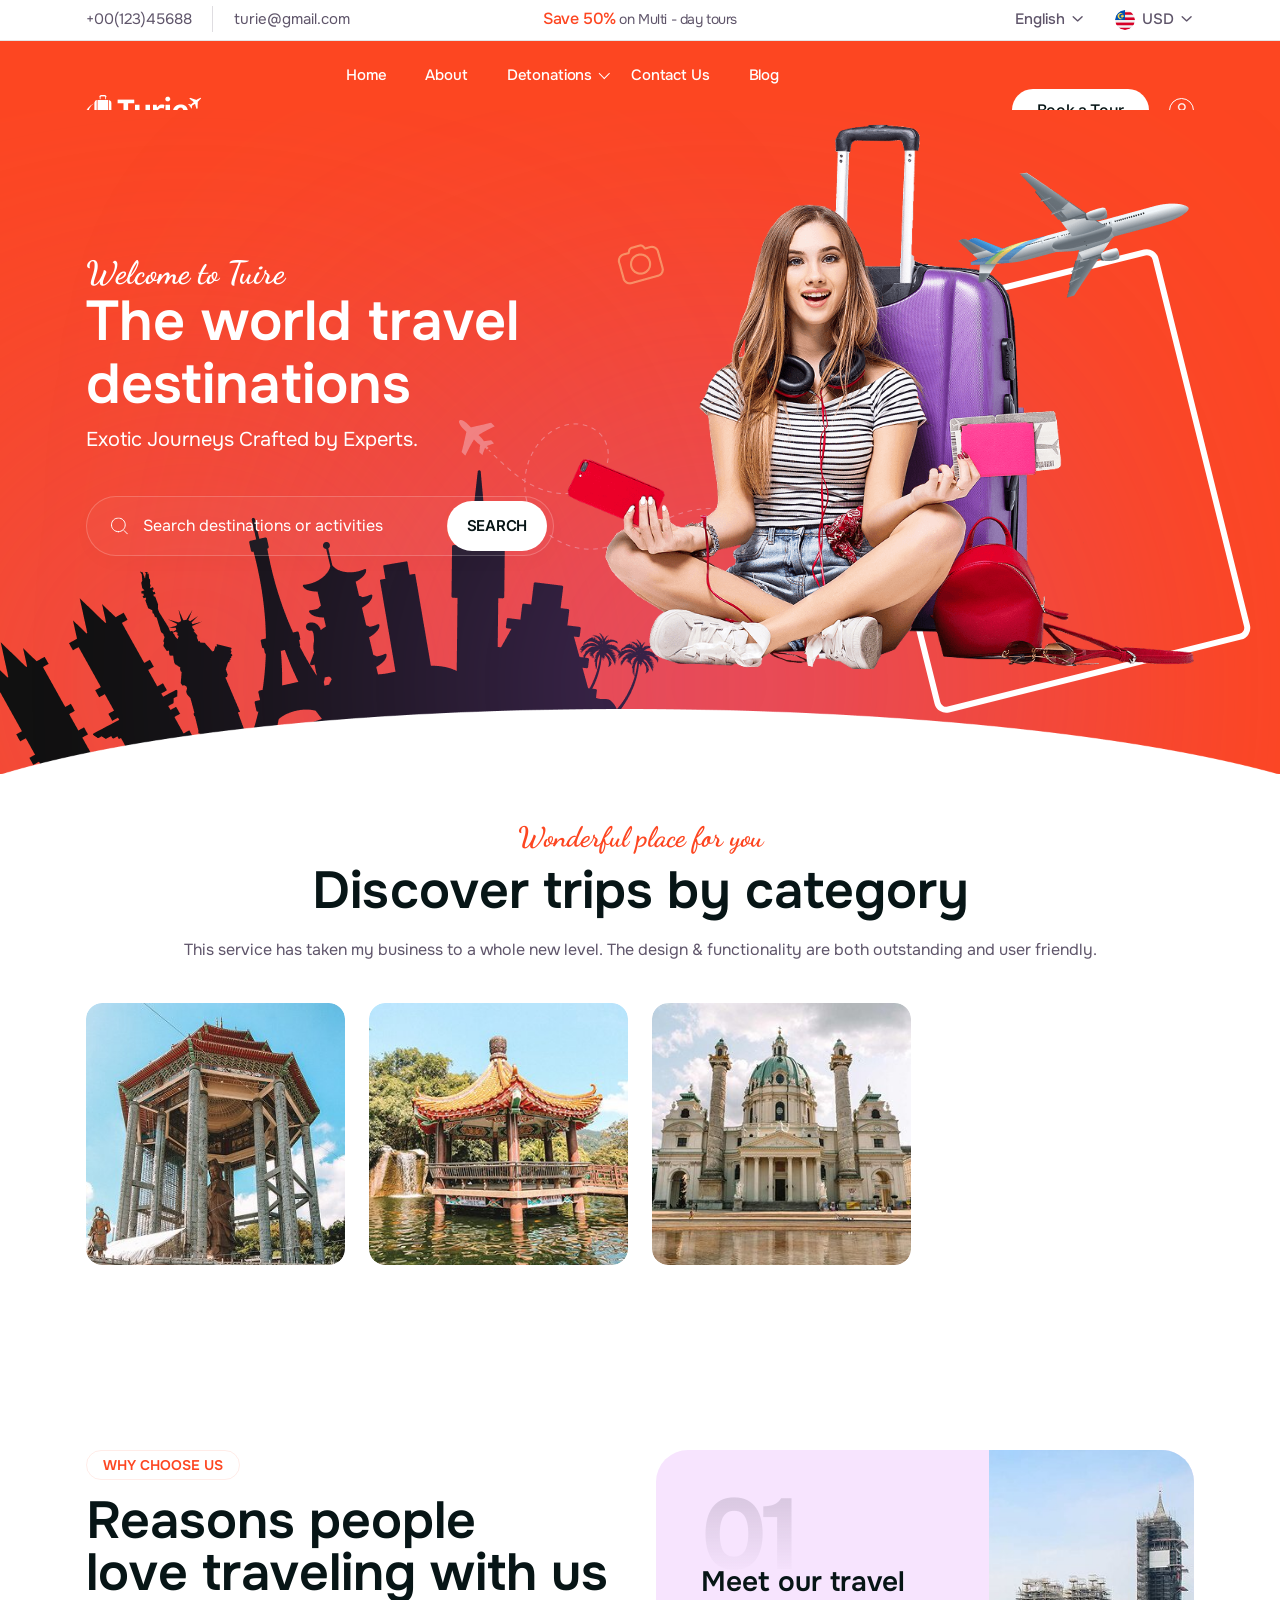
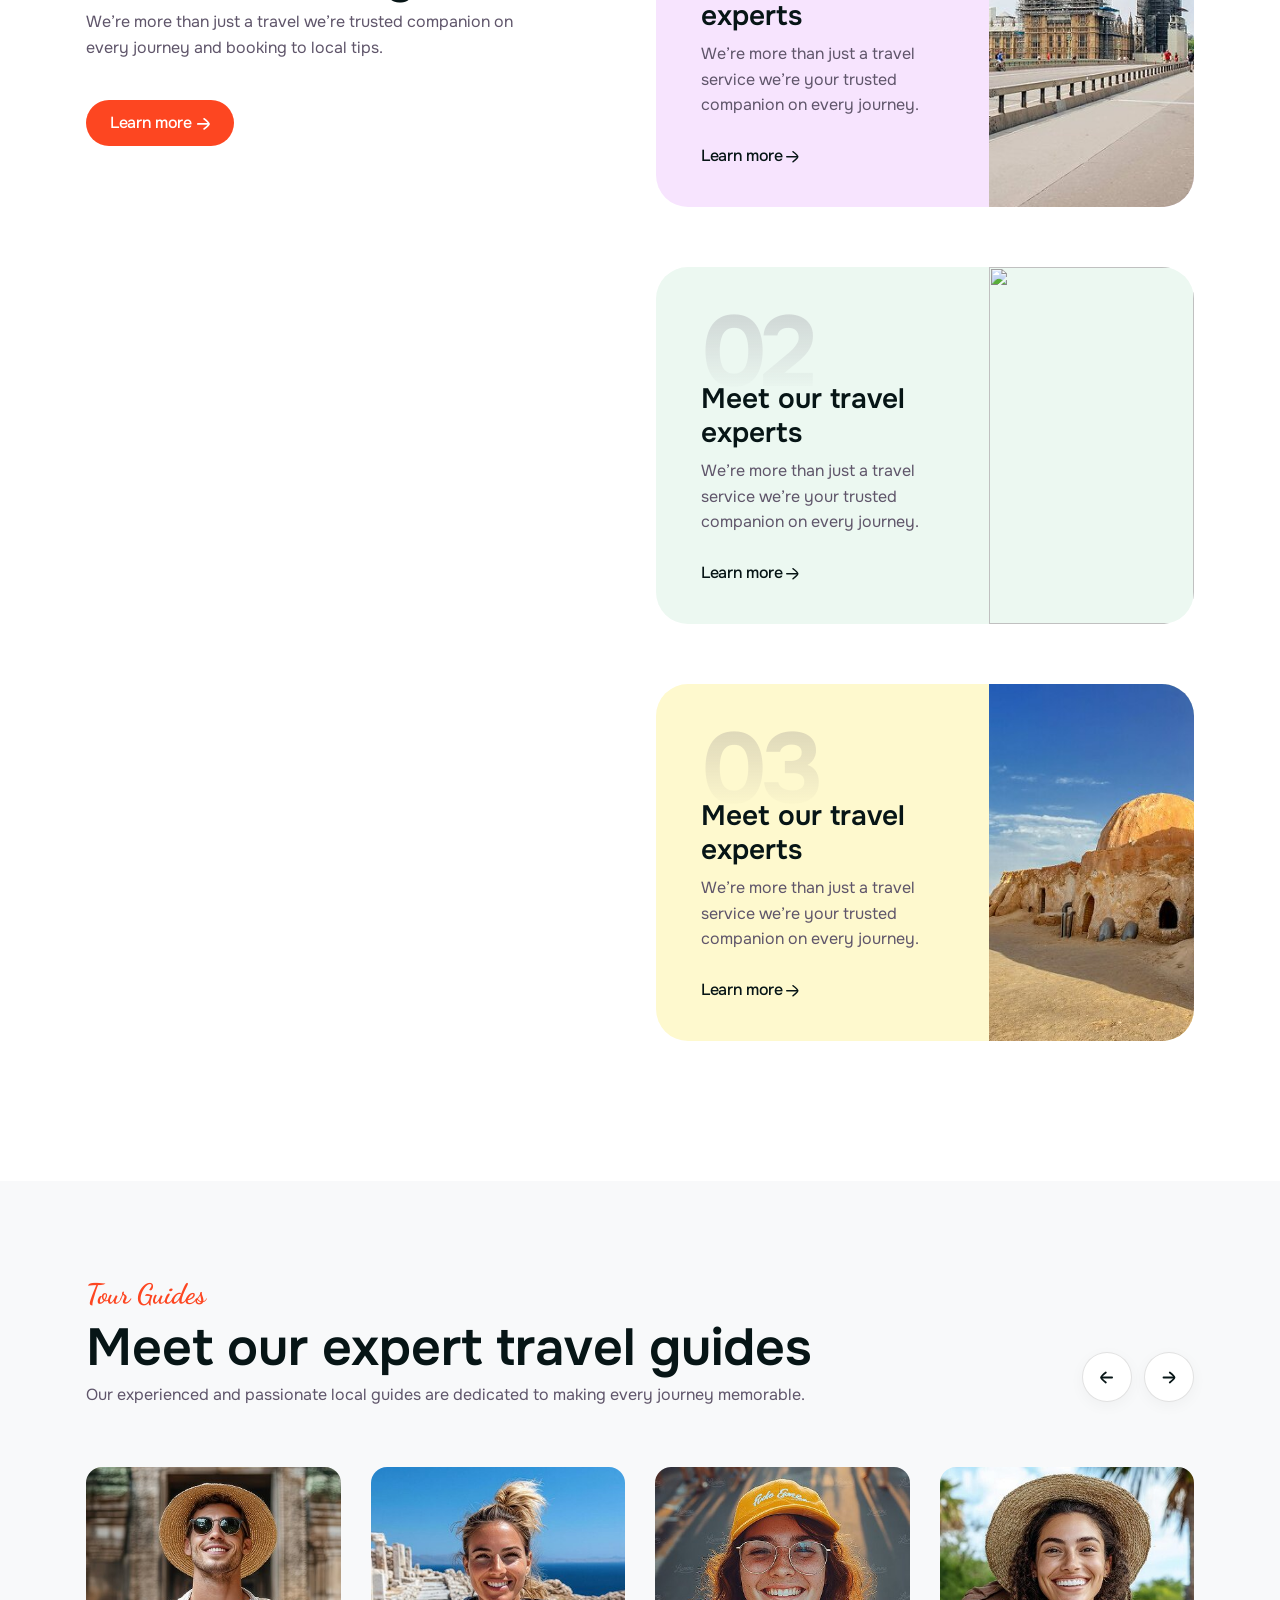
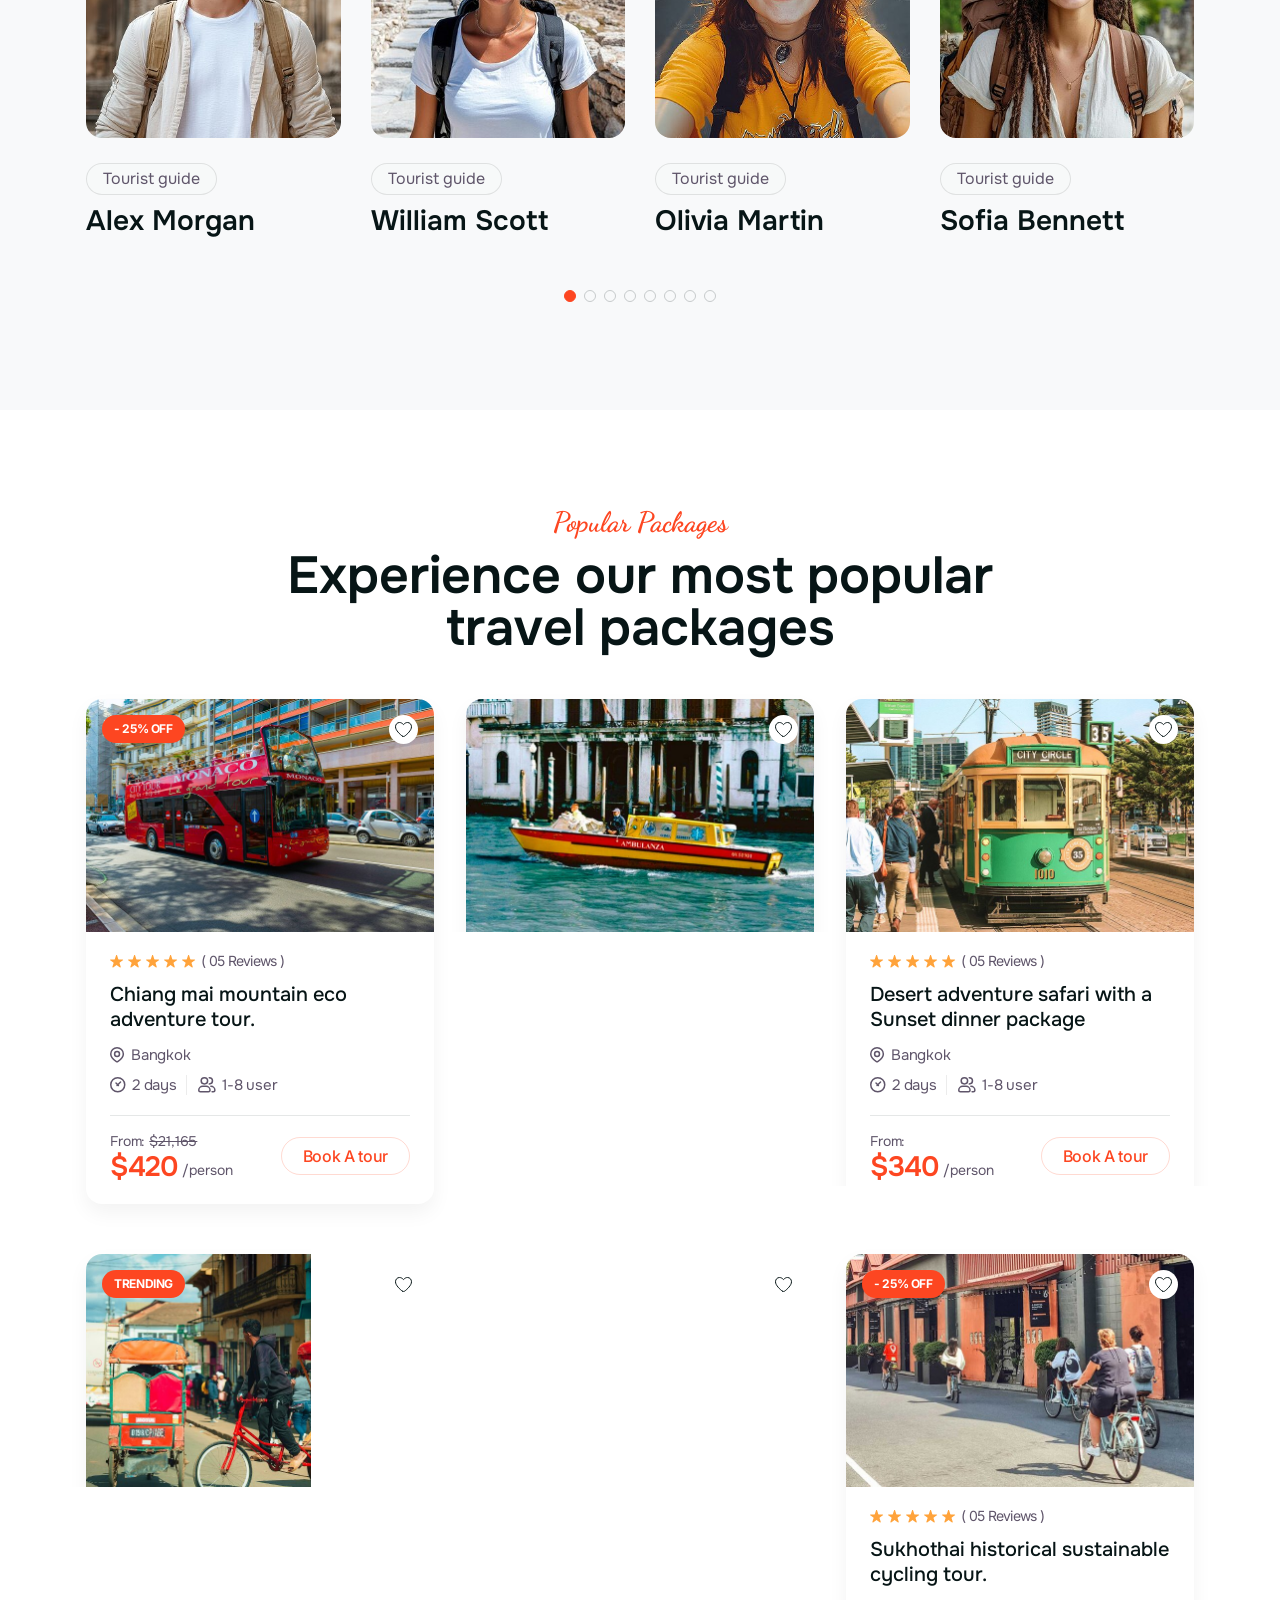
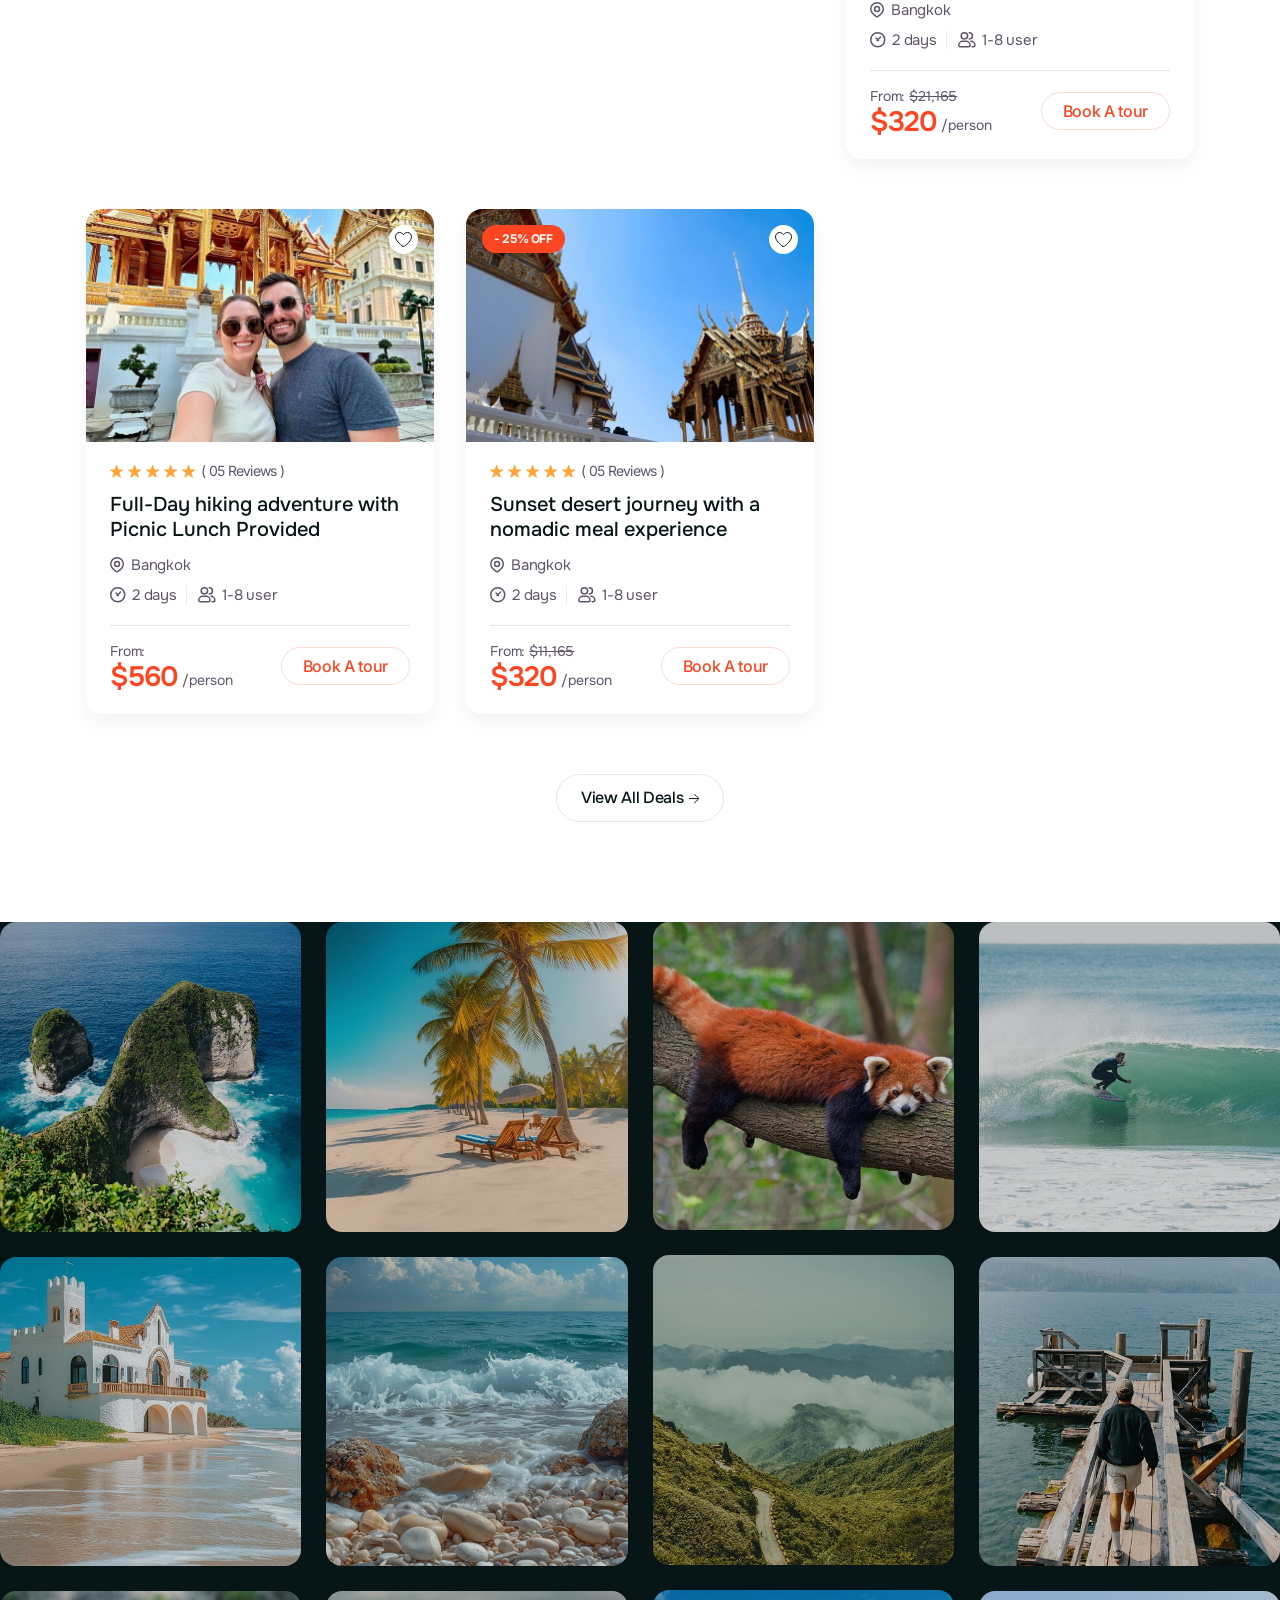
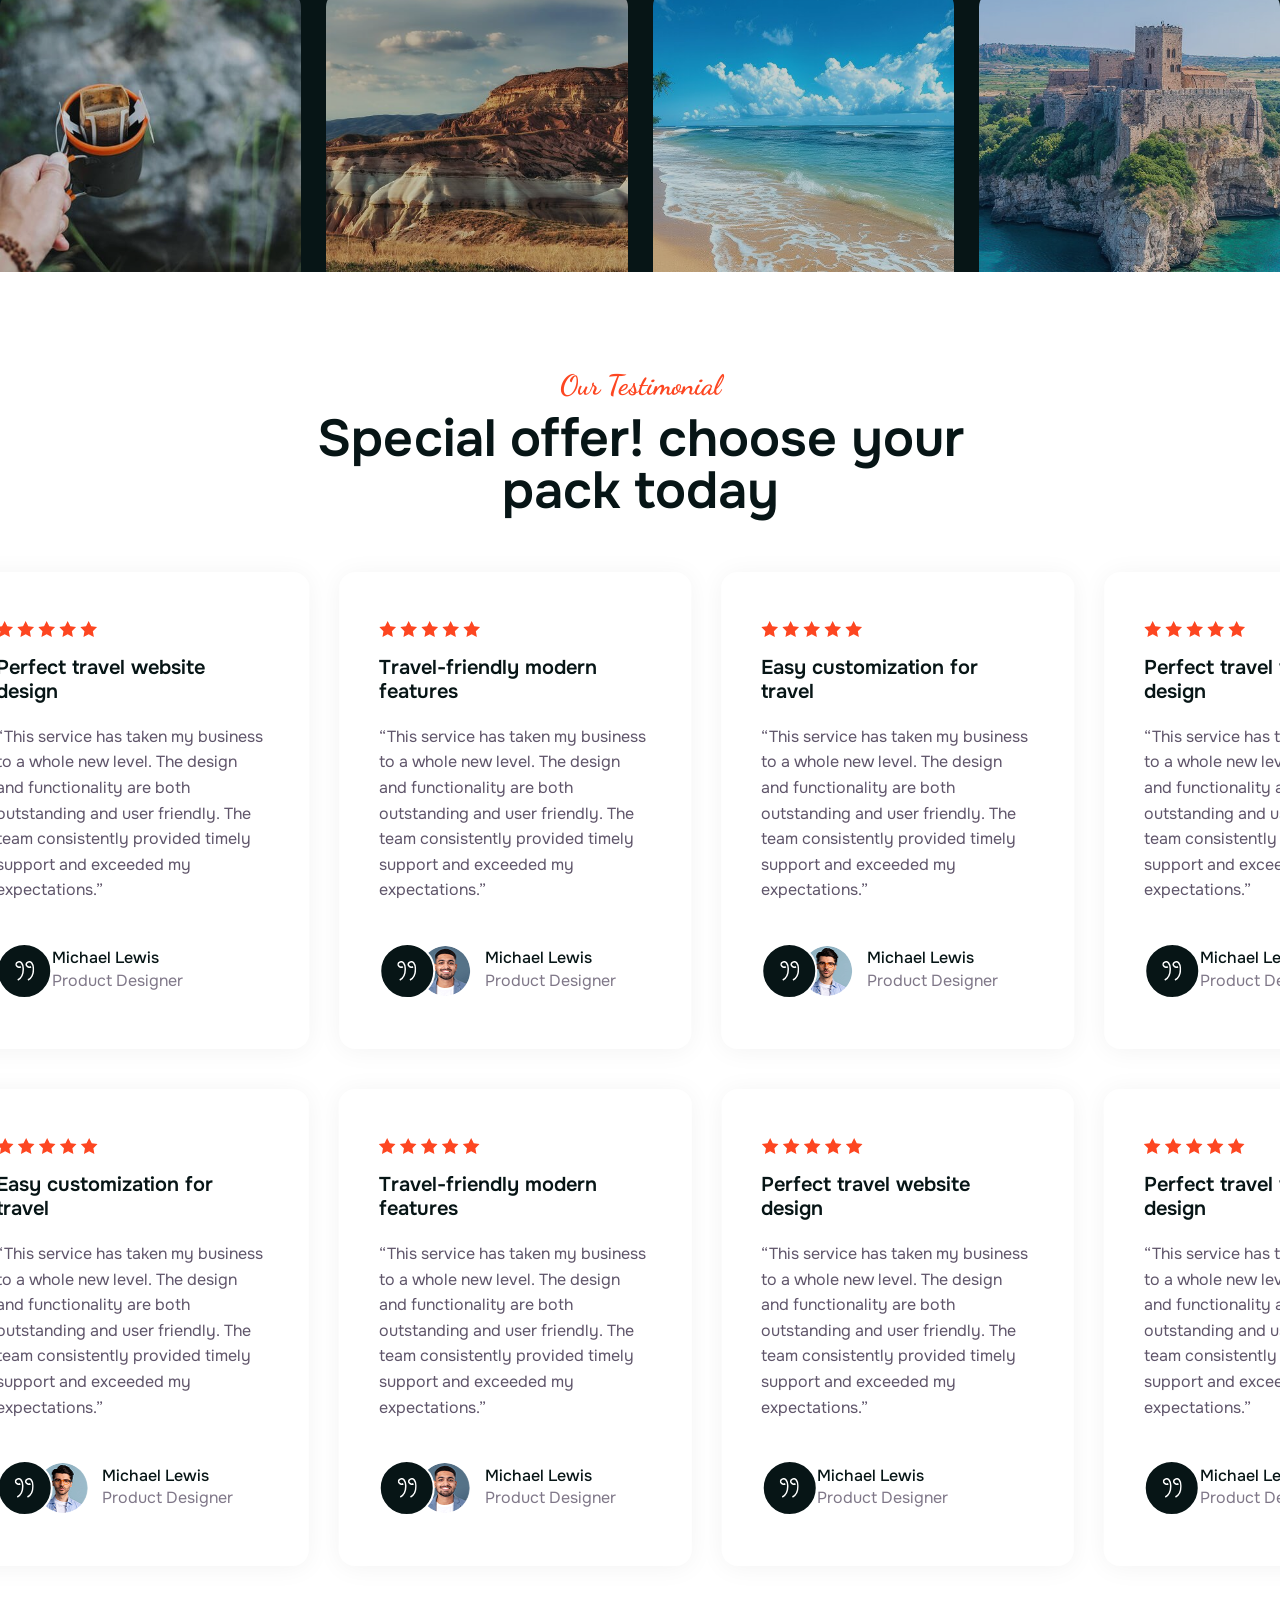
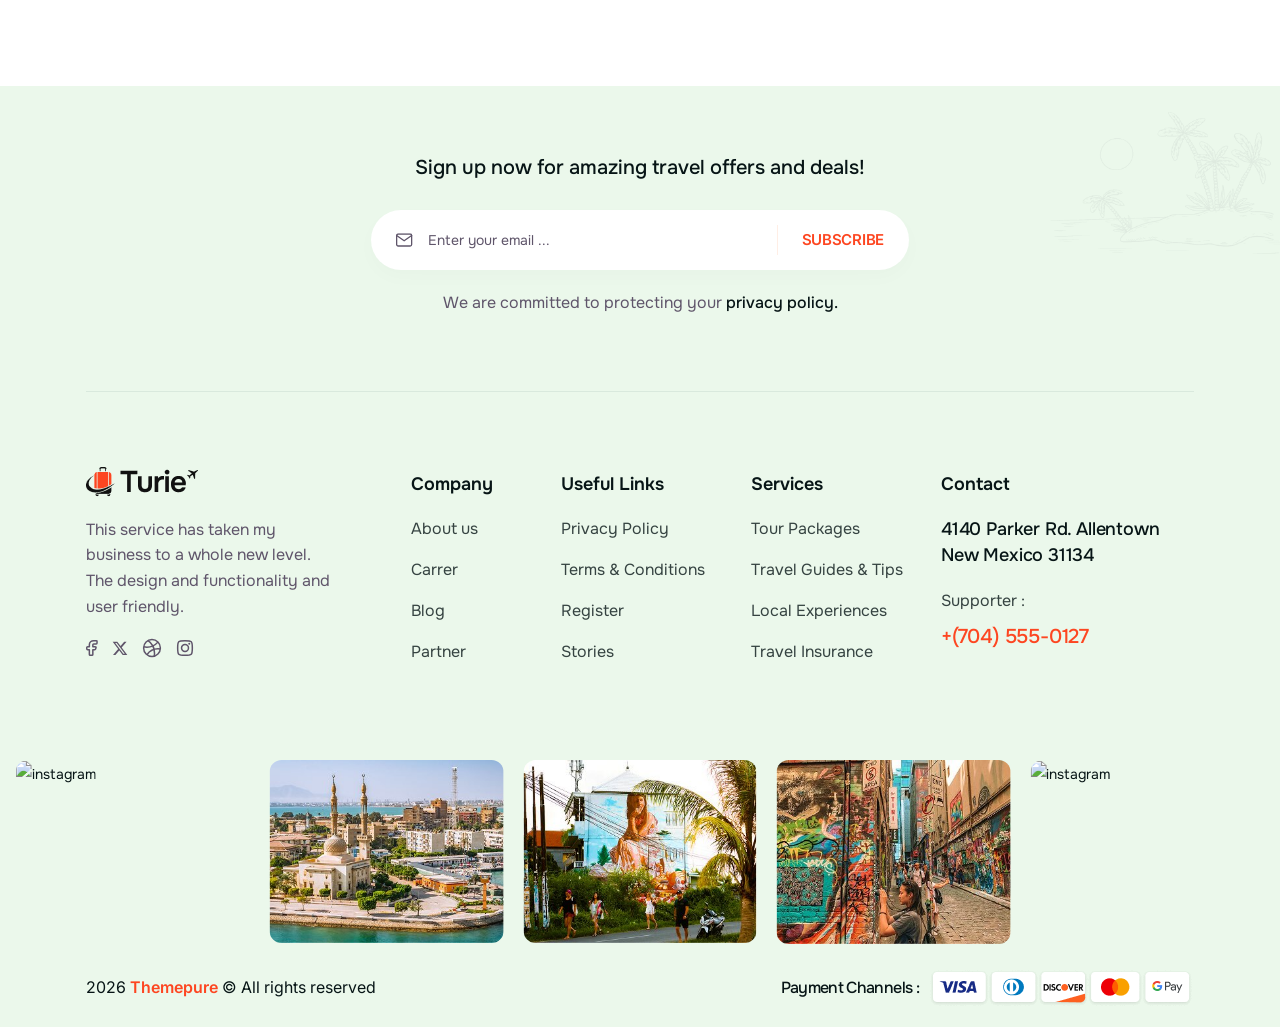
==== index.html @ fdbc4424 "first commit" ====
<!doctype html>
<html class="no-js" lang="zxx">

<head>
   <meta charset="utf-8">
   <meta http-equiv="x-ua-compatible" content="ie=edge">
   <title>Turie – Travel & Tour Booking HTML Template</title>
   <meta name="description" content="">
   <meta name="viewport" content="width=device-width, initial-scale=1">

   <!-- Place favicon.ico in the root directory -->
   <link rel="shortcut icon" type="image/x-icon" href="assets/img/logo/favicon.png">

   <!-- CSS here -->
   <link rel="stylesheet" href="assets/css/bootstrap.css">
   <link rel="stylesheet" href="assets/css/swiper-bundle.css">
   <link rel="stylesheet" href="assets/css/magnific-popup.css">
   <link rel="stylesheet" href="assets/css/font-awesome-pro.css">
   <link rel="stylesheet" href="assets/css/daterangepicker.css">
   <link rel="stylesheet" href="assets/css/range-slider.css">
   <link rel="stylesheet" href="assets/css/animate.css">
   <link rel="stylesheet" href="assets/css/spacing.css">
   <link rel="stylesheet" href="assets/css/main.css">
</head>

<body>
   <!--[if lte IE 9]>
      <p class="browserupgrade">You are using an <strong>outdated</strong> browser. Please <a href="https://browsehappy.com/">upgrade your browser</a> to improve your experience and security.</p>
      <![endif]-->

   <!-- preloader-here start -->
   <div id="loading">
      <div class="loader">
         <div class="plane">
            <img src="assets/img/preloader/fly.png" class="plane-img">
         </div>
         <div class="earth-wrapper">
            <div class="earth"></div>
         </div>
      </div>
   </div>
   <!-- preloader-here end -->

   <!-- back to top start -->
   <div class="back-to-top-wrapper">
      <button id="back_to_top" type="button" class="back-to-top-btn">
         <svg width="12" height="7" viewBox="0 0 12 7" fill="none" xmlns="http://www.w3.org/2000/svg">
            <path d="M11 6L6 1L1 6" stroke="currentColor" stroke-width="1.5" stroke-linecap="round"
               stroke-linejoin="round" />
         </svg>
      </button>
   </div>
   <!-- back to top end -->

   <!-- tp-offcanvas start -->
   <div class="tp-offcanvas">
      <div class="tp-offcanvas-header mb-30">
         <div class="tp-offcanvas-logo">
            <a href="index.html"><img data-width="108" src="assets/img/logo/logo.png" alt=""></a>
         </div>
         <div class="tp-offcanvas-close">
            <button class="tp-offcanvas-close-button"><i class="fal fa-times"></i></button>
         </div>
      </div>
      <div class="tp-header-search p-relative mb-30">
         <form action="#">
            <input class="tp-input" type="text" placeholder="Search for Thailand">
            <button class="tp-header-search-btn" type="submit">
               <svg width="13" height="13" viewBox="0 0 13 13" fill="none" xmlns="http://www.w3.org/2000/svg">
                  <path
                     d="M5.64267 10.7857C8.48288 10.7857 10.7853 8.48318 10.7853 5.64286C10.7853 2.80254 8.48288 0.5 5.64267 0.5C2.80245 0.5 0.5 2.80254 0.5 5.64286C0.5 8.48318 2.80245 10.7857 5.64267 10.7857Z"
                     stroke="currentColor" stroke-linecap="round" stroke-linejoin="round" />
                  <path d="M12.5 12.5L9.92871 9.92857" stroke="currentColor" stroke-linecap="round"
                     stroke-linejoin="round" />
               </svg>
            </button>
         </form>
      </div>
      <div class="tp-offcanvas-menu mb-50">
         <nav>
         </nav>
      </div>
      <div class="tp-offcanvas-content mb-40">
         <h3 class="tp-offcanvas-title"> Hello There!</h3>
         <p>Lorem ipsum dolor sit amet, consect etur adipiscing elit. </p>
      </div>
      <div class="tp-offcanvas-gallery mb-50">
         <a class="popup-image" href="assets/img/tour/01.jpg"><img src="assets/img/tour/01.jpg" alt="tour"></a>
         <a class="popup-image" href="assets/img/tour/02.jpg"><img src="assets/img/tour/02.jpg" alt="tour"></a>
         <a class="popup-image" href="assets/img/tour/03.jpg"><img src="assets/img/tour/03.jpg" alt="tour"></a>
         <a class="popup-image" href="assets/img/tour/04.jpg"><img src="assets/img/tour/04.jpg" alt="tour"></a>
      </div>
      <div class="tp-offcanvas-info mb-50">
         <h3 class="tp-offcanvas-title">Information</h3>
         <span><a href="#">+ 4 20 7700 1007</a></span>
         <span><a href="#">hello@turie.com</a></span>
         <span><a href="#">Avenue de Roma 158b, Lisboa</a></span>
      </div>
      <div class="tp-offcanvas-social">
         <h3 class="tp-offcanvas-title"> Follow Us</h3>
         <a href="#">
            <svg xmlns="http://www.w3.org/2000/svg" width="12" height="18" viewBox="0 0 12 18" fill="none">
               <path fill-rule="evenodd" clip-rule="evenodd"
                  d="M1.62839 7.77713C0.911363 7.77713 0.761719 7.91782 0.761719 8.59194V9.81416C0.761719 10.4883 0.911363 10.629 1.62839 10.629H3.36172V15.5179C3.36172 16.192 3.51136 16.3327 4.22839 16.3327H5.96172C6.67874 16.3327 6.82839 16.192 6.82839 15.5179V10.629H8.77466C9.31846 10.629 9.45859 10.5296 9.60798 10.038L9.97941 8.81579C10.2353 7.97368 10.0776 7.77713 9.14609 7.77713H6.82839V5.74009C6.82839 5.29008 7.21641 4.92527 7.69505 4.92527H10.1617C10.8787 4.92527 11.0284 4.78458 11.0284 4.11046V2.48083C11.0284 1.80671 10.8787 1.66602 10.1617 1.66602H7.69505C5.30182 1.66602 3.36172 3.49004 3.36172 5.74009V7.77713H1.62839Z"
                  stroke="currentColor" stroke-width="1.5" stroke-linejoin="round"></path>
            </svg>
         </a>
         <a href="#">
            <svg xmlns="http://www.w3.org/2000/svg" width="16" height="14" viewBox="0 0 16 14" fill="none">
               <path fill-rule="evenodd" clip-rule="evenodd"
                  d="M5.28884 0.714844H0.666992L6.14691 7.9153L1.01754 13.9556H3.38746L7.26697 9.38713L10.7118 13.9136H15.3337L9.69453 6.50391L9.70451 6.51669L14.5599 0.798959H12.19L8.58427 5.04503L5.28884 0.714844ZM3.21817 1.97588H4.65702L12.7825 12.6525H11.3436L3.21817 1.97588Z"
                  fill="currentColor"></path>
            </svg>
         </a>
         <a href="#">
            <svg width="20" height="20" viewBox="0 0 20 20" fill="none" xmlns="http://www.w3.org/2000/svg">
               <circle cx="9.99991" cy="9.99991" r="8.38077" stroke="currentColor" stroke-width="1.5"></circle>
               <path
                  d="M18.3799 11.0604C17.6032 10.9148 16.8043 10.8389 15.9891 10.8389C11.5034 10.8389 7.51372 13.1373 4.9707 16.7054"
                  stroke="currentColor" stroke-width="1.5" stroke-linejoin="round"></path>
               <path
                  d="M15.8665 4.13281C13.2437 7.2064 9.30255 9.16128 4.8957 9.16128C3.76828 9.16128 2.67133 9.03332 1.61914 8.79143"
                  stroke="currentColor" stroke-width="1.5" stroke-linejoin="round"></path>
               <path
                  d="M12.1938 18.3815C12.4039 17.3641 12.5142 16.3104 12.5142 15.2309C12.5142 9.93756 9.86111 5.26259 5.80957 2.45801"
                  stroke="currentColor" stroke-width="1.5" stroke-linejoin="round"></path>
            </svg>
         </a>
         <a href="#">
            <svg width="18" height="18" viewBox="0 0 18 18" fill="none" xmlns="http://www.w3.org/2000/svg">
               <path
                  d="M1.66602 8.99935C1.66602 5.54238 1.66602 3.8139 2.73996 2.73996C3.8139 1.66602 5.54238 1.66602 8.99935 1.66602C12.4563 1.66602 14.1848 1.66602 15.2587 2.73996C16.3327 3.8139 16.3327 5.54238 16.3327 8.99935C16.3327 12.4563 16.3327 14.1848 15.2587 15.2587C14.1848 16.3327 12.4563 16.3327 8.99935 16.3327C5.54238 16.3327 3.8139 16.3327 2.73996 15.2587C1.66602 14.1848 1.66602 12.4563 1.66602 8.99935Z"
                  stroke="currentColor" stroke-width="1.5" stroke-linejoin="round"></path>
               <path
                  d="M12.4747 9.00103C12.4747 10.9195 10.9195 12.4747 9.00103 12.4747C7.08256 12.4747 5.52734 10.9195 5.52734 9.00103C5.52734 7.08256 7.08256 5.52734 9.00103 5.52734C10.9195 5.52734 12.4747 7.08256 12.4747 9.00103Z"
                  stroke="currentColor" stroke-width="1.5"></path>
               <path d="M13.251 4.75391L13.242 4.75391" stroke="currentColor" stroke-width="2" stroke-linecap="round"
                  stroke-linejoin="round"></path>
            </svg>
         </a>
      </div>
   </div>
   <div class="tp-offcanvas-overlay"></div>
   <!-- tp-offcanvas end -->

   <!-- cart mini area start -->
   <div class="cartmini__area">
      <div class="cartmini__wrapper d-flex justify-content-between flex-column">
         <div class="cartmini__top-wrapper">
            <div class="cartmini__top p-relative">
               <div class="cartmini__top-title">
                  <h4>Shopping cart</h4>
               </div>
               <div class="cartmini__close">
                  <button type="button" class="cartmini__close-btn cartmini-close-btn"><i
                        class="fal fa-times"></i></button>
               </div>
            </div>
            <div class="cartmini__shipping">
               <p> Free Shipping for all orders over <span>$50</span></p>
               <div class="progress">
                  <div class="progress-bar progress-bar-striped progress-bar-animated bg-warning" role="progressbar"
                     data-width="70%" aria-valuenow="70" aria-valuemin="0" aria-valuemax="100"></div>
               </div>
            </div>
            <div class="cartmini__widget">
               <div class="cartmini__widget-item">
                  <div class="cartmini__thumb">
                     <a href="shop-details.html">
                        <img src="assets/img/product/small/shop-thumb-1.png" alt="">
                     </a>
                  </div>
                  <div class="cartmini__content">
                     <h5 class="cartmini__title"><a href="shop-details.html">Woven Chair</a></h5>
                     <div class="cartmini__price-wrapper">
                        <span class="cartmini__price">$120.00</span>
                        <span class="cartmini__quantity">x2</span>
                     </div>
                  </div>
                  <a href="#" class="cartmini__del"><i class="fa-regular fa-xmark"></i></a>
               </div>
               <div class="cartmini__widget-item">
                  <div class="cartmini__thumb">
                     <a href="shop-details.html">
                        <img src="assets/img/product/small/shop-thumb-2.png" alt="">
                     </a>
                  </div>
                  <div class="cartmini__content">
                     <h5 class="cartmini__title"><a href="shop-details.html">Paxous Chair</a></h5>
                     <div class="cartmini__price-wrapper">
                        <span class="cartmini__price">$120.00</span>
                        <span class="cartmini__quantity">x2</span>
                     </div>
                  </div>
                  <a href="#" class="cartmini__del"><i class="fa-regular fa-xmark"></i></a>
               </div>
               <div class="cartmini__widget-item">
                  <div class="cartmini__thumb">
                     <a href="shop-details.html">
                        <img src="assets/img/product/small/shop-thumb-3.png" alt="">
                     </a>
                  </div>
                  <div class="cartmini__content">
                     <h5 class="cartmini__title"><a href="shop-details.html">Plush White Chair</a></h5>
                     <div class="cartmini__price-wrapper">
                        <span class="cartmini__price">$120.00</span>
                        <span class="cartmini__quantity">x2</span>
                     </div>
                  </div>
                  <a href="#" class="cartmini__del"><i class="fa-regular fa-xmark"></i></a>
               </div>
            </div>
            <!-- for wp -->
         </div>
         <div class="cartmini__checkout">
            <div class="cartmini__checkout-title mb-30">
               <h4>Subtotal:</h4>
               <span>$113.00</span>
            </div>
            <div class="cartmini__checkout-btn">
               <a href="cart.html" class="tp-btn w-100 mb-10 text-center"> View Cart</a>
               <a href="checkout.html" class="tp-btn tp-btn-black-red w-100 text-center"> Checkout</a>
            </div>
         </div>
      </div>
   </div>
   <!-- cart mini area end -->


   <header class="tp-header-height">

      <!-- header-area-start -->
      <div class="tp-header-top-area tp-header-top-spacing d-none d-md-block">
         <div class="container">
            <div class="row align-items-center">
               <div class="col-lg-4 col-md-6">
                  <div class="tp-header-top-info">
                     <ul>
                        <li><a href="tel:+00(123)45688">+00(123)45688</a></li>
                        <li><a href="mailto:turie@gmail.com">turie@gmail.com</a></li>
                     </ul>
                  </div>
               </div>
               <div class="col-lg-4 d-none d-lg-block">
                  <div class="tp-header-top-discount text-center">
                     <p class="mb-0"><span>Save 50%</span> on Multi - day tours</p>
                  </div>
               </div>
               <div class="col-lg-4 col-md-6">
                  <div class="tp-header-top-switcher-wrap d-flex justify-content-end">
                     <div class="tp-header-top-menu-item tp-header-top-lang">
                        <span class="tp-header-top-lang-toggle" id="tp-header-top-lang-toggle">English</span>
                        <ul>
                           <li>
                              <a href="#">Spanish</a>
                           </li>
                           <li>
                              <a href="#">Russian</a>
                           </li>
                           <li>
                              <a href="#">Portuguese</a>
                           </li>
                        </ul>
                     </div>
                     <div class="tp-header-top-menu-item tp-header-top-currency ml-30">
                        <span class="tp-header-top-currency-toggle" id="tp-header-top-currency-toggle"><img
                              src="assets/img/flag/01.png" alt=""> USD</span>
                        <ul>
                           <li>
                              <a href="#"><img src="assets/img/flag/01.png" alt=""> Canada </a>
                           </li>
                           <li>
                              <a href="#"><img src="assets/img/flag/02.png" alt=""> Malaysia </a>
                           </li>
                           <li>
                              <a href="#"><img src="assets/img/flag/03.png" alt=""> Germany </a>
                           </li>
                           <li>
                              <a href="#"><img src="assets/img/flag/04.png" alt=""> Belize </a>
                           </li>
                           <li>
                              <a href="#"><img src="assets/img/flag/05.png" alt=""> United States</a>
                           </li>
                           <li>
                              <a href="#"><img src="assets/img/flag/06.png" alt=""> China </a>
                           </li>
                           <li>
                              <a href="#"><img src="assets/img/flag/07.png" alt=""> Georgia </a>
                           </li>
                           <li>
                              <a href="#"><img src="assets/img/flag/08.png" alt=""> India </a>
                           </li>
                        </ul>
                     </div>
                  </div>
               </div>
            </div>
         </div>
      </div>
      <div id="header-sticky" class="tp-header-area tp-header-four tp-header-lg-ptb tp-header-blur p-relative">
         <div class="container">
            <div class="row align-items-center">
               <div class="col-xl-2 col-6">
                  <div class="tp-header-logo">
                     <a href="index.html">
                        <img class="logo-1" width="115" src="assets/img/logo/logo-white.png" alt="">
                        <img class="d-none logo-2" width="115" src="assets/img/logo/logo.png" alt="">
                     </a>
                  </div>
               </div>
               <div class="col-xl-6 d-none d-xl-block">
                  <div class="tp-main-menu tp-menu-dropdown text-end mr-50">
                     <nav class="tp-mobile-menu-active">
                        <ul>
                           <li class=" active">
                              <a href="index.html">Home</a>
                           </li>
                           <li><a href="about.html">About</a></li>
                           <li class="has-dropdown position-inherit">
                              <a href="city-details-2.html">Detonations</a>
                              <div class="sub-menu tp-megamenu-wrapper tp-megamenu-center">
                                 <div class="row">
                                    <div class="col-xl-4">
                                       <div class="tp-megamenu-list">
                                          <ul>
                                             <li>
                                                <a href="city-details-2.html" class="d-flex align-items-center gap-2">
                                                   <div class="tp-megamenu-list-thumb">
                                                      <img src="assets/img/menu/01.png" alt="des">
                                                   </div>
                                                   <div class="tp-megamenu-list-content">
                                                      <span class="tp-megamenu-list-subtitle">Things to do in</span>
                                                      <span class="tp-megamenu-list-title">Osaka</span>
                                                   </div>
                                                </a>
                                             </li>
                                             <li>
                                                <a href="city-details-3.html" class="d-flex align-items-center gap-2">
                                                   <div class="tp-megamenu-list-thumb">
                                                      <img src="assets/img/menu/02.png" alt="des">
                                                   </div>
                                                   <div class="tp-megamenu-list-content">
                                                      <span class="tp-megamenu-list-subtitle">Things to do in</span>
                                                      <span class="tp-megamenu-list-title">Sapporo</span>
                                                   </div>
                                                </a>
                                             </li>
                                             <li>
                                                <a href="city-details-4.html" class="d-flex align-items-center gap-2">
                                                   <div class="tp-megamenu-list-thumb">
                                                      <img src="assets/img/menu/03.png" alt="des">
                                                   </div>
                                                   <div class="tp-megamenu-list-content">
                                                      <span class="tp-megamenu-list-subtitle">Things to do in</span>
                                                      <span class="tp-megamenu-list-title">Narita</span>
                                                   </div>
                                                </a>
                                             </li>
                                             <li>
                                                <a href="city-details-2.html" class="d-flex align-items-center gap-2">
                                                   <div class="tp-megamenu-list-thumb">
                                                      <img src="assets/img/menu/04.png" alt="des">
                                                   </div>
                                                   <div class="tp-megamenu-list-content">
                                                      <span class="tp-megamenu-list-subtitle">Things to do in</span>
                                                      <span class="tp-megamenu-list-title">Los Angeles</span>
                                                   </div>
                                                </a>
                                             </li>
                                          </ul>
                                       </div>
                                    </div>
                                    <div class="col-xl-4">
                                       <div class="tp-megamenu-list">
                                          <ul>
                                             <li>
                                                <a href="city-details-3.html" class="d-flex align-items-center gap-2">
                                                   <div class="tp-megamenu-list-thumb">
                                                      <img src="assets/img/menu/05.png" alt="des">
                                                   </div>
                                                   <div class="tp-megamenu-list-content">
                                                      <span class="tp-megamenu-list-subtitle">Things to do in</span>
                                                      <span class="tp-megamenu-list-title">Greece</span>
                                                   </div>
                                                </a>
                                             </li>
                                             <li>
                                                <a href="city-details-4.html" class="d-flex align-items-center gap-2">
                                                   <div class="tp-megamenu-list-thumb">
                                                      <img src="assets/img/menu/06.png" alt="des">
                                                   </div>
                                                   <div class="tp-megamenu-list-content">
                                                      <span class="tp-megamenu-list-subtitle">Things to do in</span>
                                                      <span class="tp-megamenu-list-title">Turkey</span>
                                                   </div>
                                                </a>
                                             </li>
                                             <li>
                                                <a href="city-details-2.html" class="d-flex align-items-center gap-2">
                                                   <div class="tp-megamenu-list-thumb">
                                                      <img src="assets/img/destination/six/thumb.jpg" alt="des">
                                                   </div>
                                                   <div class="tp-megamenu-list-content">
                                                      <span class="tp-megamenu-list-subtitle">Things to do in</span>
                                                      <span class="tp-megamenu-list-title">Maldives</span>
                                                   </div>
                                                </a>
                                             </li>
                                             <li>
                                                <a href="city-details-3.html" class="d-flex align-items-center gap-2">
                                                   <div class="tp-megamenu-list-thumb">
                                                      <img src="assets/img/destination/six/thumb-2.jpg" alt="des">
                                                   </div>
                                                   <div class="tp-megamenu-list-content">
                                                      <span class="tp-megamenu-list-subtitle">Things to do in</span>
                                                      <span class="tp-megamenu-list-title">Canada</span>
                                                   </div>
                                                </a>
                                             </li>
                                          </ul>
                                       </div>
                                    </div>
                                    <div class="col-xl-4">
                                       <div class="tp-megamenu-list">
                                          <ul>
                                             <li>
                                                <a href="city-details-4.html" class="d-flex align-items-center gap-2">
                                                   <div class="tp-megamenu-list-thumb">
                                                      <img src="assets/img/destination/six/thumb-3.jpg" alt="des">
                                                   </div>
                                                   <div class="tp-megamenu-list-content">
                                                      <span class="tp-megamenu-list-subtitle">Things to do in</span>
                                                      <span class="tp-megamenu-list-title">Indonesia</span>
                                                   </div>
                                                </a>
                                             </li>
                                             <li>
                                                <a href="city-details-2.html" class="d-flex align-items-center gap-2">
                                                   <div class="tp-megamenu-list-thumb">
                                                      <img src="assets/img/destination/six/thumb-4.jpg" alt="des">
                                                   </div>
                                                   <div class="tp-megamenu-list-content">
                                                      <span class="tp-megamenu-list-subtitle">Things to do in</span>
                                                      <span class="tp-megamenu-list-title">Australia</span>
                                                   </div>
                                                </a>
                                             </li>
                                             <li>
                                                <a href="city-details-3.html" class="d-flex align-items-center gap-2">
                                                   <div class="tp-megamenu-list-thumb">
                                                      <img src="assets/img/destination/six/thumb-5.jpg" alt="des">
                                                   </div>
                                                   <div class="tp-megamenu-list-content">
                                                      <span class="tp-megamenu-list-subtitle">Things to do in</span>
                                                      <span class="tp-megamenu-list-title">Switzerland</span>
                                                   </div>
                                                </a>
                                             </li>
                                             <li>
                                                <a href="city-details-4.html" class="d-flex align-items-center gap-2">
                                                   <div class="tp-megamenu-list-thumb">
                                                      <img src="assets/img/destination/six/thumb-6.jpg" alt="des">
                                                   </div>
                                                   <div class="tp-megamenu-list-content">
                                                      <span class="tp-megamenu-list-subtitle">Things to do in</span>
                                                      <span class="tp-megamenu-list-title">Thailand</span>
                                                   </div>
                                                </a>
                                             </li>
                                          </ul>
                                       </div>
                                    </div>
                                 </div>
                              </div>
                           </li>
                           <li class="">
                              <a href="contact.html">Contact Us</a>
                           </li>
                           <li class="">
                              <a href="blog.html">Blog</a>
                           </li>
                           <li class="">
                              <a href="plan-my-trip.html">Plan My Trip</a>
                           </li>

                        </ul>
                     </nav>
                  </div>
               </div>
               <div class="col-xl-4 col-6">
                  <div class="tp-header-option tp-header-two d-flex align-items-center justify-content-end">

                     <div class="tp-header-contact ml-30 d-none d-md-block">
                        <a href="plan-my-trip.html">Book a Tour</a>
                     </div>
                     <div class="tp-header-top-menu-item tp-header-login ml-20 d-none d-xl-block">
                        <span class="tp-header-login-btn" id="tp-header-login-btn">
                           <svg width="14" height="15" viewBox="0 0 14 15" fill="none"
                              xmlns="http://www.w3.org/2000/svg">
                              <path
                                 d="M6.84473 8.18158C10.3622 8.18158 13.3237 10.6105 13.5391 13.7441L13.5361 13.8535C13.5034 14.097 13.2968 14.2697 13.0654 14.289L13.0645 14.29C12.7649 14.313 12.5416 14.0808 12.5195 13.8163V13.8144C12.3342 11.2383 9.85653 9.20209 6.84473 9.20209C3.81703 9.20222 1.34055 11.2545 1.1709 13.83V13.832C1.15142 14.0657 0.978315 14.2535 0.763672 14.2968L0.668945 14.3056H0.625V14.3046C0.335307 14.282 0.128516 14.0353 0.151367 13.7597C0.366927 10.6106 3.32725 8.18171 6.84473 8.18158Z"
                                 fill="currentColor" stroke="currentColor" stroke-width="0.3" />
                              <path
                                 d="M6.84473 0.149597C8.94337 0.149833 10.6426 1.84973 10.6426 3.94843C10.6423 6.04692 8.94322 7.74604 6.84473 7.74628C4.74603 7.74628 3.04613 6.04707 3.0459 3.94843C3.0459 1.84958 4.74588 0.149597 6.84473 0.149597ZM6.84473 1.18573C5.32757 1.18573 4.08203 2.43127 4.08203 3.94843C4.08227 5.46538 5.32772 6.71014 6.84473 6.71014C8.36154 6.7099 9.60621 5.46524 9.60645 3.94843C9.60645 2.43141 8.36169 1.18597 6.84473 1.18573Z"
                                 fill="currentColor" stroke="currentColor" stroke-width="0.3" />
                           </svg>
                        </span>
                        <ul>
                           <li>
                              <a href="login.html"><i class="icon far fa-user"></i> Login</a>
                           </li>
                           <li>
                              <a href="register.html"> <i class="icon fas fa-user-plus"></i> Register</a>
                           </li>
                        </ul>
                     </div>
                     <div class="tp-header-toogle-wrapper d-xl-none ml-10">
                        <button class="tp-header-toogle">
                           <span></span>
                           <span></span>
                        </button>
                     </div>
                  </div>
               </div>
            </div>
         </div>
      </div>
      <!-- header-area-end -->

   </header>

   <main>

      <!-- tp-hero-area-start -->
      <div class="tp-hero-area tp-hero-4-spacing p-relative z-index-2 fix" data-bg-color="#FD4621">
         <img class="tp-hero-4-bottom-shape" src="assets/img/hero/four/bottom-shape.png" alt="">
         <img class="tp-hero-4-shape" src="assets/img/hero/four/shape.png" alt="">
         <img class="tp-hero-4-shape-2 tpswing d-none d-md-block" src="assets/img/hero/four/shape-2.png" alt="">
         <img class="tp-hero-4-shape-3 d-none d-md-block" src="assets/img/hero/four/plain.png" alt="">
         <img class="tp-hero-4-shape-4 tptranslateX2 d-none d-sm-block" src="assets/img/hero/four/icon.png" alt="">
         <img class="tp-hero-4-shape-5 tptranslateY2 d-none d-sm-block" src="assets/img/hero/four/clud.png" alt="">
         <span class="tp-hero-4-shadow"></span>
         <span class="tp-hero-4-shadow two"></span>
         <div class="container">
            <div class="row">
               <div class="col-xl-5">
                  <div class="tp-hero-4-content">
                     <span class="tp-hero-4-subtitle fw-700 d-inline-block mb-5 wow fadeInUp" data-wow-duration=".9s"
                        data-wow-delay=".3s">Welcome to Tuire</span>
                     <h4 class="tp-hero-4-title fw-600 wow fadeInUp" data-wow-duration=".9s" data-wow-delay=".4s">The
                        world travel <br> destinations</h4>
                     <p class="tp-hero-4-dec mb-40 wow fadeInUp" data-wow-duration=".9s" data-wow-delay=".5s">Exotic
                        Journeys Crafted by Experts.</p>
                     <div class="tp-hero-4-form tp-footer-subscribe-form p-relative wow fadeInUp"
                        data-wow-duration=".9s" data-wow-delay=".6s">
                        <form action="#" class="p-relative">
                           <span class="tp-footer-subscribe-icon">
                              <svg width="17" height="17" viewBox="0 0 17 17" fill="none"
                                 xmlns="http://www.w3.org/2000/svg">
                                 <path
                                    d="M7.35689 14.2143C11.1438 14.2143 14.2138 11.1442 14.2138 7.35715C14.2138 3.57005 11.1438 0.5 7.35689 0.5C3.56993 0.5 0.5 3.57005 0.5 7.35715C0.5 11.1442 3.56993 14.2143 7.35689 14.2143Z"
                                    stroke="currentColor" stroke-linecap="round" stroke-linejoin="round" />
                                 <path d="M16.4997 16.5L13.0713 13.0714" stroke="currentColor" stroke-linecap="round"
                                    stroke-linejoin="round" />
                              </svg>
                           </span>
                           <input class="tp-input" type="text" placeholder="Search destinations or activities">
                           <button class="tp-footer-subscribe-btn" type="submit">Search</button>
                        </form>
                     </div>
                  </div>
               </div>
               <div class="col-xl-7">
                  <div class="tp-hero-4-thumb-wrap p-relative z-index-2">
                     <div class="tp-hero-4-thumb-main">
                        <img class="tp-hero-4-thumb-left" src="assets/img/hero/four/thumb.png" alt="">
                        <img class="tp-hero-4-thumb-2 d-none d-md-block" src="assets/img/hero/four/thumb-2.png" alt="">
                        <img class="tp-hero-4-thumb-3 d-none d-md-block" src="assets/img/hero/four/thumb-3.png" alt="">
                     </div>
                     <div class="tp-hero-4-video p-relative d-none d-md-block">
                        <video loop="" muted="" autoplay="" playsinline="">
                           <source src="https://html.aqlova.com/videos/turie/video-2.mp4" type="video/mp4">
                        </video>
                     </div>
                  </div>
               </div>
            </div>
         </div>
      </div>
      <!-- tp-hero-area-end -->

      <!-- tp-destination-area-start -->
      <div class="tp-destination-area tp-destination-5 pt-50">
         <div class="container">
            <div class="row">
               <div class="col-12">
                  <div class="tp-destination-5-title text-center mb-40">
                     <span class="tp-section-5-subtitle fw-700 d-inline-block mb-15 wow fadeInUp"
                        data-wow-duration=".9s" data-wow-delay=".3s">Wonderful place for you</span>
                     <h4 class="tp-section-title mb-20 wow fadeInUp" data-wow-duration=".9s" data-wow-delay=".5s">
                        Discover trips by category</h4>
                     <p class="wow fadeInUp" data-wow-duration=".9s" data-wow-delay=".7s">This service has taken my
                        business to a whole new level. The design<br> & functionality are both outstanding and user
                        friendly.</p>
                  </div>
                  <div class="swiper tp-destination-7-slider mb-25 wow fadeInUp" data-wow-duration=".9s"
                     data-wow-delay=".3s">
                     <div class="swiper-wrapper slide-transtion">
                        <div class="swiper-slide">
                           <div class="tp-destination-two-item p-relative">
                              <div class="tp-destination-two-thumb">
                                 <img class="w-100" src="assets/img/destination/five/thumb.jpg" alt="">
                              </div>
                              <div
                                 class="tp-destination-two-content d-flex align-items-center justify-content-between gap-2">
                                 <div>
                                    <h4 class="tp-destination-two-title mb-0"><a href="city-details-4.html">Thailand</a>
                                    </h4>
                                 </div>
                                 <div class="tp-bounce">
                                    <a href="city-details-4.html" class="tp-destination-two-btn">
                                       <svg width="13" height="12" viewBox="0 0 13 12" fill="none"
                                          xmlns="http://www.w3.org/2000/svg">
                                          <path d="M11.4922 5.8927H0.900117" stroke="white" stroke-width="1.8"
                                             stroke-linecap="round" stroke-linejoin="round" />
                                          <path
                                             d="M7.17626 10.8854C7.17626 10.8854 11.8838 7.20828 11.8838 5.89264C11.8838 4.57699 7.17618 0.900024 7.17618 0.900024"
                                             stroke="white" stroke-width="1.8" stroke-linecap="round"
                                             stroke-linejoin="round" />
                                       </svg>
                                       <span></span>
                                    </a>
                                 </div>
                              </div>
                           </div>
                        </div>
                        <div class="swiper-slide">
                           <div class="tp-destination-two-item p-relative">
                              <div class="tp-destination-two-thumb">
                                 <img class="w-100" src="assets/img/destination/five/thumb-2.jpg" alt="">
                              </div>
                              <div
                                 class="tp-destination-two-content d-flex align-items-center justify-content-between gap-2">
                                 <div>
                                    <h4 class="tp-destination-two-title mb-0"><a href="city-details-4.html">Canada</a>
                                    </h4>
                                 </div>
                                 <div class="tp-bounce">
                                    <a href="city-details-4.html" class="tp-destination-two-btn">
                                       <svg width="13" height="12" viewBox="0 0 13 12" fill="none"
                                          xmlns="http://www.w3.org/2000/svg">
                                          <path d="M11.4922 5.8927H0.900117" stroke="white" stroke-width="1.8"
                                             stroke-linecap="round" stroke-linejoin="round" />
                                          <path
                                             d="M7.17626 10.8854C7.17626 10.8854 11.8838 7.20828 11.8838 5.89264C11.8838 4.57699 7.17618 0.900024 7.17618 0.900024"
                                             stroke="white" stroke-width="1.8" stroke-linecap="round"
                                             stroke-linejoin="round" />
                                       </svg>
                                       <span></span>
                                    </a>
                                 </div>
                              </div>
                           </div>
                        </div>
                        <div class="swiper-slide">
                           <div class="tp-destination-two-item p-relative">
                              <div class="tp-destination-two-thumb">
                                 <img class="w-100" src="assets/img/destination/five/thumb-3.jpg" alt="">
                              </div>
                              <div
                                 class="tp-destination-two-content d-flex align-items-center justify-content-between gap-2">
                                 <div>
                                    <h4 class="tp-destination-two-title mb-0"><a href="city-details-4.html">Morocco</a>
                                    </h4>
                                 </div>
                                 <div class="tp-bounce">
                                    <a href="city-details-4.html" class="tp-destination-two-btn">
                                       <svg width="13" height="12" viewBox="0 0 13 12" fill="none"
                                          xmlns="http://www.w3.org/2000/svg">
                                          <path d="M11.4922 5.8927H0.900117" stroke="white" stroke-width="1.8"
                                             stroke-linecap="round" stroke-linejoin="round" />
                                          <path
                                             d="M7.17626 10.8854C7.17626 10.8854 11.8838 7.20828 11.8838 5.89264C11.8838 4.57699 7.17618 0.900024 7.17618 0.900024"
                                             stroke="white" stroke-width="1.8" stroke-linecap="round"
                                             stroke-linejoin="round" />
                                       </svg>
                                       <span></span>
                                    </a>
                                 </div>
                              </div>
                           </div>
                        </div>
                        <div class="swiper-slide">
                           <div class="tp-destination-two-item p-relative">
                              <div class="tp-destination-two-thumb">
                                 <img class="w-100" src="assets/img/destination/five/thumb-4.jpg" alt="">
                              </div>
                              <div
                                 class="tp-destination-two-content d-flex align-items-center justify-content-between gap-2">
                                 <div>
                                    <h4 class="tp-destination-two-title mb-0"><a href="city-details-4.html">India</a>
                                    </h4>
                                 </div>
                                 <div class="tp-bounce">
                                    <a href="city-details-4.html" class="tp-destination-two-btn">
                                       <svg width="13" height="12" viewBox="0 0 13 12" fill="none"
                                          xmlns="http://www.w3.org/2000/svg">
                                          <path d="M11.4922 5.8927H0.900117" stroke="white" stroke-width="1.8"
                                             stroke-linecap="round" stroke-linejoin="round" />
                                          <path
                                             d="M7.17626 10.8854C7.17626 10.8854 11.8838 7.20828 11.8838 5.89264C11.8838 4.57699 7.17618 0.900024 7.17618 0.900024"
                                             stroke="white" stroke-width="1.8" stroke-linecap="round"
                                             stroke-linejoin="round" />
                                       </svg>
                                       <span></span>
                                    </a>
                                 </div>
                              </div>
                           </div>
                        </div>
                        <div class="swiper-slide">
                           <div class="tp-destination-two-item p-relative">
                              <div class="tp-destination-two-thumb">
                                 <img class="w-100" src="assets/img/destination/five/thumb-5.jpg" alt="">
                              </div>
                              <div
                                 class="tp-destination-two-content d-flex align-items-center justify-content-between gap-2">
                                 <div>
                                    <h4 class="tp-destination-two-title mb-0"><a
                                          href="city-details-4.html">Bangladesh</a></h4>
                                 </div>
                                 <div class="tp-bounce">
                                    <a href="city-details-4.html" class="tp-destination-two-btn">
                                       <svg width="13" height="12" viewBox="0 0 13 12" fill="none"
                                          xmlns="http://www.w3.org/2000/svg">
                                          <path d="M11.4922 5.8927H0.900117" stroke="white" stroke-width="1.8"
                                             stroke-linecap="round" stroke-linejoin="round" />
                                          <path
                                             d="M7.17626 10.8854C7.17626 10.8854 11.8838 7.20828 11.8838 5.89264C11.8838 4.57699 7.17618 0.900024 7.17618 0.900024"
                                             stroke="white" stroke-width="1.8" stroke-linecap="round"
                                             stroke-linejoin="round" />
                                       </svg>
                                       <span></span>
                                    </a>
                                 </div>
                              </div>
                           </div>
                        </div>
                        <div class="swiper-slide">
                           <div class="tp-destination-two-item p-relative">
                              <div class="tp-destination-two-thumb">
                                 <img class="w-100" src="assets/img/destination/five/thumb-3.jpg" alt="">
                              </div>
                              <div
                                 class="tp-destination-two-content d-flex align-items-center justify-content-between gap-2">
                                 <div>
                                    <h4 class="tp-destination-two-title mb-0"><a href="city-details-4.html">Morocco</a>
                                    </h4>
                                 </div>
                                 <div class="tp-bounce">
                                    <a href="city-details-4.html" class="tp-destination-two-btn">
                                       <svg width="13" height="12" viewBox="0 0 13 12" fill="none"
                                          xmlns="http://www.w3.org/2000/svg">
                                          <path d="M11.4922 5.8927H0.900117" stroke="white" stroke-width="1.8"
                                             stroke-linecap="round" stroke-linejoin="round" />
                                          <path
                                             d="M7.17626 10.8854C7.17626 10.8854 11.8838 7.20828 11.8838 5.89264C11.8838 4.57699 7.17618 0.900024 7.17618 0.900024"
                                             stroke="white" stroke-width="1.8" stroke-linecap="round"
                                             stroke-linejoin="round" />
                                       </svg>
                                       <span></span>
                                    </a>
                                 </div>
                              </div>
                           </div>
                        </div>
                     </div>
                  </div>
                  <div class="tp-destination-5-pagination"></div>
               </div>
            </div>
         </div>
      </div>
      <!-- tp-destination-area-end -->

      <!-- tp-chose-area-start -->
      <div class="tp-chose-area pt-160 pb-80 tp-section-pt tp-section-pb">
         <div class="container">
            <div class="row">
               <div class="col-xl-6">
                  <div class="tp-chose-section-title p-relative mb-60">
                     <span class="tp-section-subtitle d-inline-block mb-15 wow fadeInUp" data-wow-duration=".9s"
                        data-wow-delay=".3s">Why Choose Us</span>
                     <h2 class="tp-section-title fw-600 mb-10 wow fadeInUp" data-wow-duration=".9s"
                        data-wow-delay=".4s">Reasons people<br> love traveling with us</h2>
                     <p class="mb-40 wow fadeInUp" data-wow-duration=".9s" data-wow-delay=".5s">We’re more than just a
                        travel we’re trusted companion on<br> every journey and booking to local tips.</p>
                     <a href="about.html" class="tp-btn wow fadeInUp" data-wow-duration=".9s" data-wow-delay=".6s">Learn
                        more
                        <svg width="13" height="12" viewBox="0 0 13 12" fill="none" xmlns="http://www.w3.org/2000/svg">
                           <path d="M11.4922 5.89282H0.900117" stroke="currentColor" stroke-width="1.8"
                              stroke-linecap="round" stroke-linejoin="round" />
                           <path
                              d="M7.1765 10.8855C7.1765 10.8855 11.884 7.20841 11.884 5.89276C11.884 4.57711 7.17642 0.900146 7.17642 0.900146"
                              stroke="currentColor" stroke-width="1.8" stroke-linecap="round" stroke-linejoin="round" />
                        </svg>
                     </a>
                  </div>
               </div>
               <div class="col-xl-6">
                  <div class="tp-chose-wrap">
                     <div class="tp-chose-item mb-60" data-bg-color="#f7e4fe">
                        <div class="row">
                           <div class="col-md-7">
                              <div class="tp-chose-content">
                                 <h3 class="tp-chose-numbar">01</h3>
                                 <h4 class="tp-chose-title"><a href="about.html">Meet our travel experts</a></h4>
                                 <p class="tp-chose-dec mb-25">We’re more than just a travel service we’re your<br>
                                    trusted companion on every journey.</p>
                                 <a href="about.html" class="tp-btn-solid">
                                    Learn more
                                    <svg width="13" height="12" viewBox="0 0 13 12" fill="none"
                                       xmlns="http://www.w3.org/2000/svg">
                                       <path d="M11.3577 5.75L0.750066 5.75" stroke="currentColor" stroke-width="1.5"
                                          stroke-linecap="round" stroke-linejoin="round" />
                                       <path
                                          d="M7.03557 10.75C7.03557 10.75 11.75 7.06751 11.75 5.74994C11.75 4.43236 7.03549 0.75 7.03549 0.75"
                                          stroke="currentColor" stroke-width="1.5" stroke-linecap="round"
                                          stroke-linejoin="round" />
                                    </svg>
                                 </a>
                              </div>
                           </div>
                           <div class="col-md-5">
                              <div class="tp-chose-thumb ml-40">
                                 <img class="w-100" src="assets/img/chose/thumb.jpg" alt="">
                              </div>
                           </div>
                        </div>
                     </div>
                     <div class="tp-chose-item mb-60" data-bg-color="#ecf8f1">
                        <div class="row">
                           <div class="col-md-7">
                              <div class="tp-chose-content">
                                 <h3 class="tp-chose-numbar">02</h3>
                                 <h4 class="tp-chose-title"><a href="about.html">Meet our travel experts</a></h4>
                                 <p class="tp-chose-dec mb-25">We’re more than just a travel service we’re your<br>
                                    trusted companion on every journey.</p>
                                 <a href="about.html" class="tp-btn-solid">
                                    Learn more
                                    <svg width="13" height="12" viewBox="0 0 13 12" fill="none"
                                       xmlns="http://www.w3.org/2000/svg">
                                       <path d="M11.3577 5.75L0.750066 5.75" stroke="currentColor" stroke-width="1.5"
                                          stroke-linecap="round" stroke-linejoin="round" />
                                       <path
                                          d="M7.03557 10.75C7.03557 10.75 11.75 7.06751 11.75 5.74994C11.75 4.43236 7.03549 0.75 7.03549 0.75"
                                          stroke="currentColor" stroke-width="1.5" stroke-linecap="round"
                                          stroke-linejoin="round" />
                                    </svg>
                                 </a>
                              </div>
                           </div>
                           <div class="col-md-5">
                              <div class="tp-chose-thumb ml-40">
                                 <img class="w-100" src="assets/img/chose/thumb-2.jpg" alt="">
                              </div>
                           </div>
                        </div>
                     </div>
                     <div class="tp-chose-item mb-60" data-bg-color="#fef9ce">
                        <div class="row">
                           <div class="col-md-7">
                              <div class="tp-chose-content">
                                 <h3 class="tp-chose-numbar">03</h3>
                                 <h4 class="tp-chose-title"><a href="about.html">Meet our travel experts</a></h4>
                                 <p class="tp-chose-dec mb-25">We’re more than just a travel service we’re your<br>
                                    trusted companion on every journey.</p>
                                 <a href="about.html" class="tp-btn-solid">
                                    Learn more
                                    <svg width="13" height="12" viewBox="0 0 13 12" fill="none"
                                       xmlns="http://www.w3.org/2000/svg">
                                       <path d="M11.3577 5.75L0.750066 5.75" stroke="currentColor" stroke-width="1.5"
                                          stroke-linecap="round" stroke-linejoin="round" />
                                       <path
                                          d="M7.03557 10.75C7.03557 10.75 11.75 7.06751 11.75 5.74994C11.75 4.43236 7.03549 0.75 7.03549 0.75"
                                          stroke="currentColor" stroke-width="1.5" stroke-linecap="round"
                                          stroke-linejoin="round" />
                                    </svg>
                                 </a>
                              </div>
                           </div>
                           <div class="col-md-5">
                              <div class="tp-chose-thumb ml-40">
                                 <img class="w-100" src="assets/img/chose/thumb-3.jpg" alt="">
                              </div>
                           </div>
                        </div>
                     </div>
                  </div>
               </div>
            </div>
         </div>
      </div>
      <!-- tp-chose-area-end -->

      <!-- tp-team-slider-area-start -->
      <div class="tp-team-area tp-team-3-wrap tp-team-slider-area pt-100 pb-100" data-bg-color="#f8f9fa">
         <div class="container">
            <div class="row align-items-end mb-45">
               <div class="col-lg-8 col-md-8">
                  <div class="tp-section-title-wrap">
                     <span class="tp-section-5-subtitle fw-700 d-inline-block mb-15 wow fadeInUp"
                        data-wow-duration=".9s" data-wow-delay=".3s">Tour Guides</span>
                     <h4 class="tp-section-title wow fadeInUp" data-wow-duration=".9s" data-wow-delay=".4s">Meet our
                        expert travel guides</h4>
                     <p class="wow fadeInUp" data-wow-duration=".9s" data-wow-delay=".5s">Our experienced and passionate
                        local guides are dedicated to making every journey memorable.</p>
                  </div>
               </div>
               <div class="col-lg-4 col-md-4">
                  <div class="tp-team-slider-arrow d-flex justify-content-md-end align-items-center mb-20 wow fadeInUp"
                     data-wow-duration=".9s" data-wow-delay=".5s">
                     <button type="button" class="tp-team-slider-prev" aria-label="Previous guide">
                        <svg width="14" height="13" viewBox="0 0 14 13" fill="none"
                           xmlns="http://www.w3.org/2000/svg">
                           <path d="M1.50781 6.5H12.0999" stroke="currentColor" stroke-width="1.8"
                              stroke-linecap="round" stroke-linejoin="round" />
                           <path
                              d="M5.8235 1.50725C5.8235 1.50725 1.116 5.18434 1.116 6.49999C1.116 7.81564 5.82358 11.4926 5.82358 11.4926"
                              stroke="currentColor" stroke-width="1.8" stroke-linecap="round"
                              stroke-linejoin="round" />
                        </svg>
                     </button>
                     <button type="button" class="tp-team-slider-next" aria-label="Next guide">
                        <svg width="14" height="13" viewBox="0 0 14 13" fill="none"
                           xmlns="http://www.w3.org/2000/svg">
                           <path d="M12.0922 6.5H1.50012" stroke="currentColor" stroke-width="1.8"
                              stroke-linecap="round" stroke-linejoin="round" />
                           <path
                              d="M7.7765 1.50725C7.7765 1.50725 12.484 5.18434 12.484 6.49999C12.484 7.81564 7.77642 11.4926 7.77642 11.4926"
                              stroke="currentColor" stroke-width="1.8" stroke-linecap="round"
                              stroke-linejoin="round" />
                        </svg>
                     </button>
                  </div>
               </div>
            </div>
            <div class="swiper tp-team-slider-active wow fadeInUp" data-wow-duration=".9s" data-wow-delay=".3s">
               <div class="swiper-wrapper">
                  <div class="swiper-slide">
                     <div class="tp-team-item mb-30">
                        <div class="tp-team-thumb p-relative mb-25">
                           <img class="w-100" src="assets/img/team/guide.jpg" alt="Alex Morgan">
                           <div class="tp-team-social">
                              <a href="#">
                                 <svg width="12" height="22" viewBox="0 0 12 22" fill="none"
                                    xmlns="http://www.w3.org/2000/svg">
                                    <path
                                       d="M11.9738 0H8.70824C7.26476 0 5.8804 0.570412 4.8597 1.58575C3.83901 2.60109 3.26559 3.97819 3.26559 5.41409V8.66255H0V12.9938H3.26559V21.6564H7.61971V12.9938H10.8853L11.9738 8.66255H7.61971V5.41409C7.61971 5.12691 7.73439 4.85149 7.93853 4.64843C8.14267 4.44536 8.41954 4.33128 8.70824 4.33128H11.9738V0Z"
                                       fill="currentColor" />
                                 </svg>
                              </a>
                              <a href="#">
                                 <svg width="21" height="19" viewBox="0 0 21 19" fill="none"
                                    xmlns="http://www.w3.org/2000/svg">
                                    <path
                                       d="M16.5387 0H19.7589L12.7238 8.0482L21 19H14.5198L9.44431 12.3578L3.63677 19H0.414685L7.93937 10.3915L0 0H6.6447L11.2325 6.07123L16.5387 0ZM15.4086 17.0708H17.1929L5.67515 1.8279H3.7604L15.4086 17.0708Z"
                                       fill="currentColor" />
                                 </svg>
                              </a>
                              <a href="#">
                                 <svg width="22" height="20" viewBox="0 0 22 20" fill="none"
                                    xmlns="http://www.w3.org/2000/svg">
                                    <path
                                       d="M14.7371 6.31525C16.4121 6.31525 18.0184 6.98068 19.2027 8.16515C20.3871 9.34962 21.0524 10.9561 21.0524 12.6312V19.9998H16.8422V12.6312C16.8422 12.0728 16.6204 11.5373 16.2257 11.1425C15.8309 10.7477 15.2954 10.5259 14.7371 10.5259C14.1788 10.5259 13.6434 10.7477 13.2486 11.1425C12.8538 11.5373 12.6321 12.0728 12.6321 12.6312V19.9998H8.42188V12.6312C8.42188 10.9561 9.08723 9.34962 10.2716 8.16515C11.4559 6.98068 13.0622 6.31525 14.7371 6.31525Z"
                                       fill="currentColor" />
                                    <path d="M4.21018 7.36487H0V19.9968H4.21018V7.36487Z" fill="currentColor" />
                                    <path
                                       d="M2.10509 4.21064C3.2677 4.21064 4.21018 3.26806 4.21018 2.10532C4.21018 0.942584 3.2677 0 2.10509 0C0.942481 0 0 0.942584 0 2.10532C0 3.26806 0.942481 4.21064 2.10509 4.21064Z"
                                       fill="currentColor" />
                                 </svg>
                              </a>
                              <a href="#">
                                 <svg width="21" height="21" viewBox="0 0 21 21" fill="none"
                                    xmlns="http://www.w3.org/2000/svg">
                                    <ellipse cx="10.25" cy="10.2492" rx="9.5" ry="9.4992" stroke="currentColor"
                                       stroke-width="1.5" />
                                    <path
                                       d="M19.7469 11.4511C18.8664 11.286 17.9608 11.2 17.0367 11.2C11.952 11.2 7.42951 13.8051 4.54688 17.8494"
                                       stroke="currentColor" stroke-width="1.5" stroke-linejoin="round" />
                                    <path
                                       d="M16.9 3.59973C13.927 7.08349 9.4595 9.29925 4.46414 9.29925C3.18615 9.29925 1.94271 9.15422 0.75 8.88004"
                                       stroke="currentColor" stroke-width="1.5" stroke-linejoin="round" />
                                    <path
                                       d="M12.7369 19.7499C12.9749 18.5967 13.1 17.4024 13.1 16.1789C13.1 10.1791 10.0926 4.88027 5.5 1.70142"
                                       stroke="currentColor" stroke-width="1.5" stroke-linejoin="round" />
                                 </svg>
                              </a>
                           </div>
                        </div>
                        <div class="tp-team-content">
                           <span class="tp-team-subtitle d-inline-block lh-1 mb-10">Tourist guide</span>
                           <h3 class="tp-team-title"><a href="about.html" class="common-underline">Alex Morgan</a></h3>
                        </div>
                     </div>
                  </div>
                  <div class="swiper-slide">
                     <div class="tp-team-item mb-30">
                        <div class="tp-team-thumb p-relative mb-25">
                           <img class="w-100" src="assets/img/team/guide-2.jpg" alt="William Scott">
                           <div class="tp-team-social">
                              <a href="#">
                                 <svg width="12" height="22" viewBox="0 0 12 22" fill="none"
                                    xmlns="http://www.w3.org/2000/svg">
                                    <path
                                       d="M11.9738 0H8.70824C7.26476 0 5.8804 0.570412 4.8597 1.58575C3.83901 2.60109 3.26559 3.97819 3.26559 5.41409V8.66255H0V12.9938H3.26559V21.6564H7.61971V12.9938H10.8853L11.9738 8.66255H7.61971V5.41409C7.61971 5.12691 7.73439 4.85149 7.93853 4.64843C8.14267 4.44536 8.41954 4.33128 8.70824 4.33128H11.9738V0Z"
                                       fill="currentColor" />
                                 </svg>
                              </a>
                              <a href="#">
                                 <svg width="21" height="19" viewBox="0 0 21 19" fill="none"
                                    xmlns="http://www.w3.org/2000/svg">
                                    <path
                                       d="M16.5387 0H19.7589L12.7238 8.0482L21 19H14.5198L9.44431 12.3578L3.63677 19H0.414685L7.93937 10.3915L0 0H6.6447L11.2325 6.07123L16.5387 0ZM15.4086 17.0708H17.1929L5.67515 1.8279H3.7604L15.4086 17.0708Z"
                                       fill="currentColor" />
                                 </svg>
                              </a>
                              <a href="#">
                                 <svg width="22" height="20" viewBox="0 0 22 20" fill="none"
                                    xmlns="http://www.w3.org/2000/svg">
                                    <path
                                       d="M14.7371 6.31525C16.4121 6.31525 18.0184 6.98068 19.2027 8.16515C20.3871 9.34962 21.0524 10.9561 21.0524 12.6312V19.9998H16.8422V12.6312C16.8422 12.0728 16.6204 11.5373 16.2257 11.1425C15.8309 10.7477 15.2954 10.5259 14.7371 10.5259C14.1788 10.5259 13.6434 10.7477 13.2486 11.1425C12.8538 11.5373 12.6321 12.0728 12.6321 12.6312V19.9998H8.42188V12.6312C8.42188 10.9561 9.08723 9.34962 10.2716 8.16515C11.4559 6.98068 13.0622 6.31525 14.7371 6.31525Z"
                                       fill="currentColor" />
                                    <path d="M4.21018 7.36487H0V19.9968H4.21018V7.36487Z" fill="currentColor" />
                                    <path
                                       d="M2.10509 4.21064C3.2677 4.21064 4.21018 3.26806 4.21018 2.10532C4.21018 0.942584 3.2677 0 2.10509 0C0.942481 0 0 0.942584 0 2.10532C0 3.26806 0.942481 4.21064 2.10509 4.21064Z"
                                       fill="currentColor" />
                                 </svg>
                              </a>
                              <a href="#">
                                 <svg width="21" height="21" viewBox="0 0 21 21" fill="none"
                                    xmlns="http://www.w3.org/2000/svg">
                                    <ellipse cx="10.25" cy="10.2492" rx="9.5" ry="9.4992" stroke="currentColor"
                                       stroke-width="1.5" />
                                    <path
                                       d="M19.7469 11.4511C18.8664 11.286 17.9608 11.2 17.0367 11.2C11.952 11.2 7.42951 13.8051 4.54688 17.8494"
                                       stroke="currentColor" stroke-width="1.5" stroke-linejoin="round" />
                                    <path
                                       d="M16.9 3.59973C13.927 7.08349 9.4595 9.29925 4.46414 9.29925C3.18615 9.29925 1.94271 9.15422 0.75 8.88004"
                                       stroke="currentColor" stroke-width="1.5" stroke-linejoin="round" />
                                    <path
                                       d="M12.7369 19.7499C12.9749 18.5967 13.1 17.4024 13.1 16.1789C13.1 10.1791 10.0926 4.88027 5.5 1.70142"
                                       stroke="currentColor" stroke-width="1.5" stroke-linejoin="round" />
                                 </svg>
                              </a>
                           </div>
                        </div>
                        <div class="tp-team-content">
                           <span class="tp-team-subtitle d-inline-block lh-1 mb-10">Tourist guide</span>
                           <h3 class="tp-team-title"><a href="about.html" class="common-underline">William Scott</a></h3>
                        </div>
                     </div>
                  </div>
                  <div class="swiper-slide">
                     <div class="tp-team-item mb-30">
                        <div class="tp-team-thumb p-relative mb-25">
                           <img class="w-100" src="assets/img/team/guide-3.jpg" alt="Olivia Martin">
                           <div class="tp-team-social">
                              <a href="#">
                                 <svg width="12" height="22" viewBox="0 0 12 22" fill="none"
                                    xmlns="http://www.w3.org/2000/svg">
                                    <path
                                       d="M11.9738 0H8.70824C7.26476 0 5.8804 0.570412 4.8597 1.58575C3.83901 2.60109 3.26559 3.97819 3.26559 5.41409V8.66255H0V12.9938H3.26559V21.6564H7.61971V12.9938H10.8853L11.9738 8.66255H7.61971V5.41409C7.61971 5.12691 7.73439 4.85149 7.93853 4.64843C8.14267 4.44536 8.41954 4.33128 8.70824 4.33128H11.9738V0Z"
                                       fill="currentColor" />
                                 </svg>
                              </a>
                              <a href="#">
                                 <svg width="21" height="19" viewBox="0 0 21 19" fill="none"
                                    xmlns="http://www.w3.org/2000/svg">
                                    <path
                                       d="M16.5387 0H19.7589L12.7238 8.0482L21 19H14.5198L9.44431 12.3578L3.63677 19H0.414685L7.93937 10.3915L0 0H6.6447L11.2325 6.07123L16.5387 0ZM15.4086 17.0708H17.1929L5.67515 1.8279H3.7604L15.4086 17.0708Z"
                                       fill="currentColor" />
                                 </svg>
                              </a>
                              <a href="#">
                                 <svg width="22" height="20" viewBox="0 0 22 20" fill="none"
                                    xmlns="http://www.w3.org/2000/svg">
                                    <path
                                       d="M14.7371 6.31525C16.4121 6.31525 18.0184 6.98068 19.2027 8.16515C20.3871 9.34962 21.0524 10.9561 21.0524 12.6312V19.9998H16.8422V12.6312C16.8422 12.0728 16.6204 11.5373 16.2257 11.1425C15.8309 10.7477 15.2954 10.5259 14.7371 10.5259C14.1788 10.5259 13.6434 10.7477 13.2486 11.1425C12.8538 11.5373 12.6321 12.0728 12.6321 12.6312V19.9998H8.42188V12.6312C8.42188 10.9561 9.08723 9.34962 10.2716 8.16515C11.4559 6.98068 13.0622 6.31525 14.7371 6.31525Z"
                                       fill="currentColor" />
                                    <path d="M4.21018 7.36487H0V19.9968H4.21018V7.36487Z" fill="currentColor" />
                                    <path
                                       d="M2.10509 4.21064C3.2677 4.21064 4.21018 3.26806 4.21018 2.10532C4.21018 0.942584 3.2677 0 2.10509 0C0.942481 0 0 0.942584 0 2.10532C0 3.26806 0.942481 4.21064 2.10509 4.21064Z"
                                       fill="currentColor" />
                                 </svg>
                              </a>
                              <a href="#">
                                 <svg width="21" height="21" viewBox="0 0 21 21" fill="none"
                                    xmlns="http://www.w3.org/2000/svg">
                                    <ellipse cx="10.25" cy="10.2492" rx="9.5" ry="9.4992" stroke="currentColor"
                                       stroke-width="1.5" />
                                    <path
                                       d="M19.7469 11.4511C18.8664 11.286 17.9608 11.2 17.0367 11.2C11.952 11.2 7.42951 13.8051 4.54688 17.8494"
                                       stroke="currentColor" stroke-width="1.5" stroke-linejoin="round" />
                                    <path
                                       d="M16.9 3.59973C13.927 7.08349 9.4595 9.29925 4.46414 9.29925C3.18615 9.29925 1.94271 9.15422 0.75 8.88004"
                                       stroke="currentColor" stroke-width="1.5" stroke-linejoin="round" />
                                    <path
                                       d="M12.7369 19.7499C12.9749 18.5967 13.1 17.4024 13.1 16.1789C13.1 10.1791 10.0926 4.88027 5.5 1.70142"
                                       stroke="currentColor" stroke-width="1.5" stroke-linejoin="round" />
                                 </svg>
                              </a>
                           </div>
                        </div>
                        <div class="tp-team-content">
                           <span class="tp-team-subtitle d-inline-block lh-1 mb-10">Tourist guide</span>
                           <h3 class="tp-team-title"><a href="about.html" class="common-underline">Olivia Martin</a></h3>
                        </div>
                     </div>
                  </div>
                  <div class="swiper-slide">
                     <div class="tp-team-item mb-30">
                        <div class="tp-team-thumb p-relative mb-25">
                           <img class="w-100" src="assets/img/team/guide-4.jpg" alt="Sofia Bennett">
                           <div class="tp-team-social">
                              <a href="#">
                                 <svg width="12" height="22" viewBox="0 0 12 22" fill="none"
                                    xmlns="http://www.w3.org/2000/svg">
                                    <path
                                       d="M11.9738 0H8.70824C7.26476 0 5.8804 0.570412 4.8597 1.58575C3.83901 2.60109 3.26559 3.97819 3.26559 5.41409V8.66255H0V12.9938H3.26559V21.6564H7.61971V12.9938H10.8853L11.9738 8.66255H7.61971V5.41409C7.61971 5.12691 7.73439 4.85149 7.93853 4.64843C8.14267 4.44536 8.41954 4.33128 8.70824 4.33128H11.9738V0Z"
                                       fill="currentColor" />
                                 </svg>
                              </a>
                              <a href="#">
                                 <svg width="21" height="19" viewBox="0 0 21 19" fill="none"
                                    xmlns="http://www.w3.org/2000/svg">
                                    <path
                                       d="M16.5387 0H19.7589L12.7238 8.0482L21 19H14.5198L9.44431 12.3578L3.63677 19H0.414685L7.93937 10.3915L0 0H6.6447L11.2325 6.07123L16.5387 0ZM15.4086 17.0708H17.1929L5.67515 1.8279H3.7604L15.4086 17.0708Z"
                                       fill="currentColor" />
                                 </svg>
                              </a>
                              <a href="#">
                                 <svg width="22" height="20" viewBox="0 0 22 20" fill="none"
                                    xmlns="http://www.w3.org/2000/svg">
                                    <path
                                       d="M14.7371 6.31525C16.4121 6.31525 18.0184 6.98068 19.2027 8.16515C20.3871 9.34962 21.0524 10.9561 21.0524 12.6312V19.9998H16.8422V12.6312C16.8422 12.0728 16.6204 11.5373 16.2257 11.1425C15.8309 10.7477 15.2954 10.5259 14.7371 10.5259C14.1788 10.5259 13.6434 10.7477 13.2486 11.1425C12.8538 11.5373 12.6321 12.0728 12.6321 12.6312V19.9998H8.42188V12.6312C8.42188 10.9561 9.08723 9.34962 10.2716 8.16515C11.4559 6.98068 13.0622 6.31525 14.7371 6.31525Z"
                                       fill="currentColor" />
                                    <path d="M4.21018 7.36487H0V19.9968H4.21018V7.36487Z" fill="currentColor" />
                                    <path
                                       d="M2.10509 4.21064C3.2677 4.21064 4.21018 3.26806 4.21018 2.10532C4.21018 0.942584 3.2677 0 2.10509 0C0.942481 0 0 0.942584 0 2.10532C0 3.26806 0.942481 4.21064 2.10509 4.21064Z"
                                       fill="currentColor" />
                                 </svg>
                              </a>
                              <a href="#">
                                 <svg width="21" height="21" viewBox="0 0 21 21" fill="none"
                                    xmlns="http://www.w3.org/2000/svg">
                                    <ellipse cx="10.25" cy="10.2492" rx="9.5" ry="9.4992" stroke="currentColor"
                                       stroke-width="1.5" />
                                    <path
                                       d="M19.7469 11.4511C18.8664 11.286 17.9608 11.2 17.0367 11.2C11.952 11.2 7.42951 13.8051 4.54688 17.8494"
                                       stroke="currentColor" stroke-width="1.5" stroke-linejoin="round" />
                                    <path
                                       d="M16.9 3.59973C13.927 7.08349 9.4595 9.29925 4.46414 9.29925C3.18615 9.29925 1.94271 9.15422 0.75 8.88004"
                                       stroke="currentColor" stroke-width="1.5" stroke-linejoin="round" />
                                    <path
                                       d="M12.7369 19.7499C12.9749 18.5967 13.1 17.4024 13.1 16.1789C13.1 10.1791 10.0926 4.88027 5.5 1.70142"
                                       stroke="currentColor" stroke-width="1.5" stroke-linejoin="round" />
                                 </svg>
                              </a>
                           </div>
                        </div>
                        <div class="tp-team-content">
                           <span class="tp-team-subtitle d-inline-block lh-1 mb-10">Tourist guide</span>
                           <h3 class="tp-team-title"><a href="about.html" class="common-underline">Sofia Bennett</a></h3>
                        </div>
                     </div>
                  </div>
                  <div class="swiper-slide">
                     <div class="tp-team-item mb-30">
                        <div class="tp-team-thumb p-relative mb-25">
                           <img class="w-100" src="assets/img/team/guide-5.jpg" alt="Emma Lawson">
                           <div class="tp-team-social">
                              <a href="#">
                                 <svg width="12" height="22" viewBox="0 0 12 22" fill="none"
                                    xmlns="http://www.w3.org/2000/svg">
                                    <path
                                       d="M11.9738 0H8.70824C7.26476 0 5.8804 0.570412 4.8597 1.58575C3.83901 2.60109 3.26559 3.97819 3.26559 5.41409V8.66255H0V12.9938H3.26559V21.6564H7.61971V12.9938H10.8853L11.9738 8.66255H7.61971V5.41409C7.61971 5.12691 7.73439 4.85149 7.93853 4.64843C8.14267 4.44536 8.41954 4.33128 8.70824 4.33128H11.9738V0Z"
                                       fill="currentColor" />
                                 </svg>
                              </a>
                              <a href="#">
                                 <svg width="21" height="19" viewBox="0 0 21 19" fill="none"
                                    xmlns="http://www.w3.org/2000/svg">
                                    <path
                                       d="M16.5387 0H19.7589L12.7238 8.0482L21 19H14.5198L9.44431 12.3578L3.63677 19H0.414685L7.93937 10.3915L0 0H6.6447L11.2325 6.07123L16.5387 0ZM15.4086 17.0708H17.1929L5.67515 1.8279H3.7604L15.4086 17.0708Z"
                                       fill="currentColor" />
                                 </svg>
                              </a>
                              <a href="#">
                                 <svg width="22" height="20" viewBox="0 0 22 20" fill="none"
                                    xmlns="http://www.w3.org/2000/svg">
                                    <path
                                       d="M14.7371 6.31525C16.4121 6.31525 18.0184 6.98068 19.2027 8.16515C20.3871 9.34962 21.0524 10.9561 21.0524 12.6312V19.9998H16.8422V12.6312C16.8422 12.0728 16.6204 11.5373 16.2257 11.1425C15.8309 10.7477 15.2954 10.5259 14.7371 10.5259C14.1788 10.5259 13.6434 10.7477 13.2486 11.1425C12.8538 11.5373 12.6321 12.0728 12.6321 12.6312V19.9998H8.42188V12.6312C8.42188 10.9561 9.08723 9.34962 10.2716 8.16515C11.4559 6.98068 13.0622 6.31525 14.7371 6.31525Z"
                                       fill="currentColor" />
                                    <path d="M4.21018 7.36487H0V19.9968H4.21018V7.36487Z" fill="currentColor" />
                                    <path
                                       d="M2.10509 4.21064C3.2677 4.21064 4.21018 3.26806 4.21018 2.10532C4.21018 0.942584 3.2677 0 2.10509 0C0.942481 0 0 0.942584 0 2.10532C0 3.26806 0.942481 4.21064 2.10509 4.21064Z"
                                       fill="currentColor" />
                                 </svg>
                              </a>
                              <a href="#">
                                 <svg width="21" height="21" viewBox="0 0 21 21" fill="none"
                                    xmlns="http://www.w3.org/2000/svg">
                                    <ellipse cx="10.25" cy="10.2492" rx="9.5" ry="9.4992" stroke="currentColor"
                                       stroke-width="1.5" />
                                    <path
                                       d="M19.7469 11.4511C18.8664 11.286 17.9608 11.2 17.0367 11.2C11.952 11.2 7.42951 13.8051 4.54688 17.8494"
                                       stroke="currentColor" stroke-width="1.5" stroke-linejoin="round" />
                                    <path
                                       d="M16.9 3.59973C13.927 7.08349 9.4595 9.29925 4.46414 9.29925C3.18615 9.29925 1.94271 9.15422 0.75 8.88004"
                                       stroke="currentColor" stroke-width="1.5" stroke-linejoin="round" />
                                    <path
                                       d="M12.7369 19.7499C12.9749 18.5967 13.1 17.4024 13.1 16.1789C13.1 10.1791 10.0926 4.88027 5.5 1.70142"
                                       stroke="currentColor" stroke-width="1.5" stroke-linejoin="round" />
                                 </svg>
                              </a>
                           </div>
                        </div>
                        <div class="tp-team-content">
                           <span class="tp-team-subtitle d-inline-block lh-1 mb-10">Tourist guide</span>
                           <h3 class="tp-team-title"><a href="about.html" class="common-underline">Emma Lawson</a></h3>
                        </div>
                     </div>
                  </div>
                  <div class="swiper-slide">
                     <div class="tp-team-item mb-30">
                        <div class="tp-team-thumb p-relative mb-25">
                           <img class="w-100" src="assets/img/team/guide-6.jpg" alt="Lucas Garcia">
                           <div class="tp-team-social">
                              <a href="#">
                                 <svg width="12" height="22" viewBox="0 0 12 22" fill="none"
                                    xmlns="http://www.w3.org/2000/svg">
                                    <path
                                       d="M11.9738 0H8.70824C7.26476 0 5.8804 0.570412 4.8597 1.58575C3.83901 2.60109 3.26559 3.97819 3.26559 5.41409V8.66255H0V12.9938H3.26559V21.6564H7.61971V12.9938H10.8853L11.9738 8.66255H7.61971V5.41409C7.61971 5.12691 7.73439 4.85149 7.93853 4.64843C8.14267 4.44536 8.41954 4.33128 8.70824 4.33128H11.9738V0Z"
                                       fill="currentColor" />
                                 </svg>
                              </a>
                              <a href="#">
                                 <svg width="21" height="19" viewBox="0 0 21 19" fill="none"
                                    xmlns="http://www.w3.org/2000/svg">
                                    <path
                                       d="M16.5387 0H19.7589L12.7238 8.0482L21 19H14.5198L9.44431 12.3578L3.63677 19H0.414685L7.93937 10.3915L0 0H6.6447L11.2325 6.07123L16.5387 0ZM15.4086 17.0708H17.1929L5.67515 1.8279H3.7604L15.4086 17.0708Z"
                                       fill="currentColor" />
                                 </svg>
                              </a>
                              <a href="#">
                                 <svg width="22" height="20" viewBox="0 0 22 20" fill="none"
                                    xmlns="http://www.w3.org/2000/svg">
                                    <path
                                       d="M14.7371 6.31525C16.4121 6.31525 18.0184 6.98068 19.2027 8.16515C20.3871 9.34962 21.0524 10.9561 21.0524 12.6312V19.9998H16.8422V12.6312C16.8422 12.0728 16.6204 11.5373 16.2257 11.1425C15.8309 10.7477 15.2954 10.5259 14.7371 10.5259C14.1788 10.5259 13.6434 10.7477 13.2486 11.1425C12.8538 11.5373 12.6321 12.0728 12.6321 12.6312V19.9998H8.42188V12.6312C8.42188 10.9561 9.08723 9.34962 10.2716 8.16515C11.4559 6.98068 13.0622 6.31525 14.7371 6.31525Z"
                                       fill="currentColor" />
                                    <path d="M4.21018 7.36487H0V19.9968H4.21018V7.36487Z" fill="currentColor" />
                                    <path
                                       d="M2.10509 4.21064C3.2677 4.21064 4.21018 3.26806 4.21018 2.10532C4.21018 0.942584 3.2677 0 2.10509 0C0.942481 0 0 0.942584 0 2.10532C0 3.26806 0.942481 4.21064 2.10509 4.21064Z"
                                       fill="currentColor" />
                                 </svg>
                              </a>
                              <a href="#">
                                 <svg width="21" height="21" viewBox="0 0 21 21" fill="none"
                                    xmlns="http://www.w3.org/2000/svg">
                                    <ellipse cx="10.25" cy="10.2492" rx="9.5" ry="9.4992" stroke="currentColor"
                                       stroke-width="1.5" />
                                    <path
                                       d="M19.7469 11.4511C18.8664 11.286 17.9608 11.2 17.0367 11.2C11.952 11.2 7.42951 13.8051 4.54688 17.8494"
                                       stroke="currentColor" stroke-width="1.5" stroke-linejoin="round" />
                                    <path
                                       d="M16.9 3.59973C13.927 7.08349 9.4595 9.29925 4.46414 9.29925C3.18615 9.29925 1.94271 9.15422 0.75 8.88004"
                                       stroke="currentColor" stroke-width="1.5" stroke-linejoin="round" />
                                    <path
                                       d="M12.7369 19.7499C12.9749 18.5967 13.1 17.4024 13.1 16.1789C13.1 10.1791 10.0926 4.88027 5.5 1.70142"
                                       stroke="currentColor" stroke-width="1.5" stroke-linejoin="round" />
                                 </svg>
                              </a>
                           </div>
                        </div>
                        <div class="tp-team-content">
                           <span class="tp-team-subtitle d-inline-block lh-1 mb-10">Tourist guide</span>
                           <h3 class="tp-team-title"><a href="about.html" class="common-underline">Lucas Garcia</a></h3>
                        </div>
                     </div>
                  </div>
                  <div class="swiper-slide">
                     <div class="tp-team-item mb-30">
                        <div class="tp-team-thumb p-relative mb-25">
                           <img class="w-100" src="assets/img/team/guide-7.jpg" alt="Ethan Brooks">
                           <div class="tp-team-social">
                              <a href="#">
                                 <svg width="12" height="22" viewBox="0 0 12 22" fill="none"
                                    xmlns="http://www.w3.org/2000/svg">
                                    <path
                                       d="M11.9738 0H8.70824C7.26476 0 5.8804 0.570412 4.8597 1.58575C3.83901 2.60109 3.26559 3.97819 3.26559 5.41409V8.66255H0V12.9938H3.26559V21.6564H7.61971V12.9938H10.8853L11.9738 8.66255H7.61971V5.41409C7.61971 5.12691 7.73439 4.85149 7.93853 4.64843C8.14267 4.44536 8.41954 4.33128 8.70824 4.33128H11.9738V0Z"
                                       fill="currentColor" />
                                 </svg>
                              </a>
                              <a href="#">
                                 <svg width="21" height="19" viewBox="0 0 21 19" fill="none"
                                    xmlns="http://www.w3.org/2000/svg">
                                    <path
                                       d="M16.5387 0H19.7589L12.7238 8.0482L21 19H14.5198L9.44431 12.3578L3.63677 19H0.414685L7.93937 10.3915L0 0H6.6447L11.2325 6.07123L16.5387 0ZM15.4086 17.0708H17.1929L5.67515 1.8279H3.7604L15.4086 17.0708Z"
                                       fill="currentColor" />
                                 </svg>
                              </a>
                              <a href="#">
                                 <svg width="22" height="20" viewBox="0 0 22 20" fill="none"
                                    xmlns="http://www.w3.org/2000/svg">
                                    <path
                                       d="M14.7371 6.31525C16.4121 6.31525 18.0184 6.98068 19.2027 8.16515C20.3871 9.34962 21.0524 10.9561 21.0524 12.6312V19.9998H16.8422V12.6312C16.8422 12.0728 16.6204 11.5373 16.2257 11.1425C15.8309 10.7477 15.2954 10.5259 14.7371 10.5259C14.1788 10.5259 13.6434 10.7477 13.2486 11.1425C12.8538 11.5373 12.6321 12.0728 12.6321 12.6312V19.9998H8.42188V12.6312C8.42188 10.9561 9.08723 9.34962 10.2716 8.16515C11.4559 6.98068 13.0622 6.31525 14.7371 6.31525Z"
                                       fill="currentColor" />
                                    <path d="M4.21018 7.36487H0V19.9968H4.21018V7.36487Z" fill="currentColor" />
                                    <path
                                       d="M2.10509 4.21064C3.2677 4.21064 4.21018 3.26806 4.21018 2.10532C4.21018 0.942584 3.2677 0 2.10509 0C0.942481 0 0 0.942584 0 2.10532C0 3.26806 0.942481 4.21064 2.10509 4.21064Z"
                                       fill="currentColor" />
                                 </svg>
                              </a>
                              <a href="#">
                                 <svg width="21" height="21" viewBox="0 0 21 21" fill="none"
                                    xmlns="http://www.w3.org/2000/svg">
                                    <ellipse cx="10.25" cy="10.2492" rx="9.5" ry="9.4992" stroke="currentColor"
                                       stroke-width="1.5" />
                                    <path
                                       d="M19.7469 11.4511C18.8664 11.286 17.9608 11.2 17.0367 11.2C11.952 11.2 7.42951 13.8051 4.54688 17.8494"
                                       stroke="currentColor" stroke-width="1.5" stroke-linejoin="round" />
                                    <path
                                       d="M16.9 3.59973C13.927 7.08349 9.4595 9.29925 4.46414 9.29925C3.18615 9.29925 1.94271 9.15422 0.75 8.88004"
                                       stroke="currentColor" stroke-width="1.5" stroke-linejoin="round" />
                                    <path
                                       d="M12.7369 19.7499C12.9749 18.5967 13.1 17.4024 13.1 16.1789C13.1 10.1791 10.0926 4.88027 5.5 1.70142"
                                       stroke="currentColor" stroke-width="1.5" stroke-linejoin="round" />
                                 </svg>
                              </a>
                           </div>
                        </div>
                        <div class="tp-team-content">
                           <span class="tp-team-subtitle d-inline-block lh-1 mb-10">Tourist guide</span>
                           <h3 class="tp-team-title"><a href="about.html" class="common-underline">Ethan Brooks</a></h3>
                        </div>
                     </div>
                  </div>
                  <div class="swiper-slide">
                     <div class="tp-team-item mb-30">
                        <div class="tp-team-thumb p-relative mb-25">
                           <img class="w-100" src="assets/img/team/guide-8.jpg" alt="Daniel Harris">
                           <div class="tp-team-social">
                              <a href="#">
                                 <svg width="12" height="22" viewBox="0 0 12 22" fill="none"
                                    xmlns="http://www.w3.org/2000/svg">
                                    <path
                                       d="M11.9738 0H8.70824C7.26476 0 5.8804 0.570412 4.8597 1.58575C3.83901 2.60109 3.26559 3.97819 3.26559 5.41409V8.66255H0V12.9938H3.26559V21.6564H7.61971V12.9938H10.8853L11.9738 8.66255H7.61971V5.41409C7.61971 5.12691 7.73439 4.85149 7.93853 4.64843C8.14267 4.44536 8.41954 4.33128 8.70824 4.33128H11.9738V0Z"
                                       fill="currentColor" />
                                 </svg>
                              </a>
                              <a href="#">
                                 <svg width="21" height="19" viewBox="0 0 21 19" fill="none"
                                    xmlns="http://www.w3.org/2000/svg">
                                    <path
                                       d="M16.5387 0H19.7589L12.7238 8.0482L21 19H14.5198L9.44431 12.3578L3.63677 19H0.414685L7.93937 10.3915L0 0H6.6447L11.2325 6.07123L16.5387 0ZM15.4086 17.0708H17.1929L5.67515 1.8279H3.7604L15.4086 17.0708Z"
                                       fill="currentColor" />
                                 </svg>
                              </a>
                              <a href="#">
                                 <svg width="22" height="20" viewBox="0 0 22 20" fill="none"
                                    xmlns="http://www.w3.org/2000/svg">
                                    <path
                                       d="M14.7371 6.31525C16.4121 6.31525 18.0184 6.98068 19.2027 8.16515C20.3871 9.34962 21.0524 10.9561 21.0524 12.6312V19.9998H16.8422V12.6312C16.8422 12.0728 16.6204 11.5373 16.2257 11.1425C15.8309 10.7477 15.2954 10.5259 14.7371 10.5259C14.1788 10.5259 13.6434 10.7477 13.2486 11.1425C12.8538 11.5373 12.6321 12.0728 12.6321 12.6312V19.9998H8.42188V12.6312C8.42188 10.9561 9.08723 9.34962 10.2716 8.16515C11.4559 6.98068 13.0622 6.31525 14.7371 6.31525Z"
                                       fill="currentColor" />
                                    <path d="M4.21018 7.36487H0V19.9968H4.21018V7.36487Z" fill="currentColor" />
                                    <path
                                       d="M2.10509 4.21064C3.2677 4.21064 4.21018 3.26806 4.21018 2.10532C4.21018 0.942584 3.2677 0 2.10509 0C0.942481 0 0 0.942584 0 2.10532C0 3.26806 0.942481 4.21064 2.10509 4.21064Z"
                                       fill="currentColor" />
                                 </svg>
                              </a>
                              <a href="#">
                                 <svg width="21" height="21" viewBox="0 0 21 21" fill="none"
                                    xmlns="http://www.w3.org/2000/svg">
                                    <ellipse cx="10.25" cy="10.2492" rx="9.5" ry="9.4992" stroke="currentColor"
                                       stroke-width="1.5" />
                                    <path
                                       d="M19.7469 11.4511C18.8664 11.286 17.9608 11.2 17.0367 11.2C11.952 11.2 7.42951 13.8051 4.54688 17.8494"
                                       stroke="currentColor" stroke-width="1.5" stroke-linejoin="round" />
                                    <path
                                       d="M16.9 3.59973C13.927 7.08349 9.4595 9.29925 4.46414 9.29925C3.18615 9.29925 1.94271 9.15422 0.75 8.88004"
                                       stroke="currentColor" stroke-width="1.5" stroke-linejoin="round" />
                                    <path
                                       d="M12.7369 19.7499C12.9749 18.5967 13.1 17.4024 13.1 16.1789C13.1 10.1791 10.0926 4.88027 5.5 1.70142"
                                       stroke="currentColor" stroke-width="1.5" stroke-linejoin="round" />
                                 </svg>
                              </a>
                           </div>
                        </div>
                        <div class="tp-team-content">
                           <span class="tp-team-subtitle d-inline-block lh-1 mb-10">Tourist guide</span>
                           <h3 class="tp-team-title"><a href="about.html" class="common-underline">Daniel Harris</a></h3>
                        </div>
                     </div>
                  </div>
               </div>
            </div>
            <div class="tp-destination-5-pagination tp-team-slider-pagination"></div>
         </div>
      </div>
      <!-- tp-team-slider-area-end -->

      <!-- tp-tour-area-start -->
      <div class="tp-tour-area tp-tour-ptb pt-90 pb-140">
         <div class="container">
            <div class="row">
               <div class="col-12">
                  <div class="tp-tour-title text-center mb-45">
                     <span class="tp-section-5-subtitle fw-700 d-inline-block mb-15 wow fadeInUp"
                        data-wow-duration=".9s" data-wow-delay=".3s">Popular Packages</span>
                     <h4 class="tp-section-title wow fadeInUp" data-wow-duration=".9s" data-wow-delay=".5s">Experience
                        our most popular<br> travel packages</h4>
                  </div>
               </div>
               <div class="col-xxl-3 col-xl-4 col-lg-6 col-md-6 wow fadeInUp" data-wow-duration=".9s"
                  data-wow-delay=".3s">
                  <div class="tp-tour-item mb-50">
                     <div class="tp-tour-thumb p-relative fix">
                        <a href="tour-details-2.html" class="image">
                           <img src="assets/img/tour/01.jpg" alt="tour">
                        </a>
                        <span class="tp-tour-wishlist">
                           <svg width="17" height="15" viewBox="0 0 17 15" fill="none"
                              xmlns="http://www.w3.org/2000/svg">
                              <path
                                 d="M7.22804 14.0605C4.97119 12.3232 0.5 8.35152 0.5 4.77741C0.5 2.41506 2.18408 0.5 4.49969 0.5C5.6996 0.5 6.8995 0.91173 8.49938 2.55865C10.0993 0.91173 11.2992 0.5 12.4991 0.5C14.8146 0.5 16.4988 2.41506 16.4988 4.77741C16.4988 8.35152 12.0276 12.3232 9.77072 14.0605C9.01126 14.6451 7.9875 14.6451 7.22804 14.0605Z"
                                 stroke="currentColor" stroke-linecap="round" stroke-linejoin="round" />
                           </svg>
                        </span>
                        <div class="tp-tour-badge">
                           <span class="discount tp-ff-inter fw-700">- 25% Off</span>
                        </div>
                        <div class="tp-tour-media-meta">
                           <a class="popup-image" href="assets/img/tour/01.jpg">
                              <svg width="15" height="15" viewBox="0 0 15 15" fill="none"
                                 xmlns="http://www.w3.org/2000/svg">
                                 <path
                                    d="M4.18192 5.2892C4.79234 5.2892 5.28719 4.79436 5.28719 4.18394C5.28719 3.57352 4.79234 3.07867 4.18192 3.07867C3.5715 3.07867 3.07666 3.57352 3.07666 4.18394C3.07666 4.79436 3.5715 5.2892 4.18192 5.2892Z"
                                    stroke="currentColor" stroke-linecap="round" stroke-linejoin="round" />
                                 <path
                                    d="M0.5 7.49946C0.5 4.19988 0.5 2.5501 1.52504 1.52504C2.5501 0.5 4.19988 0.5 7.49946 0.5C10.799 0.5 12.4488 0.5 13.4739 1.52504C14.4989 2.5501 14.4989 4.19988 14.4989 7.49946C14.4989 10.799 14.4989 12.4488 13.4739 13.4739C12.4488 14.4989 10.799 14.4989 7.49946 14.4989C4.19988 14.4989 2.5501 14.4989 1.52504 13.4739C0.5 12.4488 0.5 10.799 0.5 7.49946Z"
                                    stroke="currentColor" />
                                 <path d="M2.34082 14.1311C5.56263 10.2811 9.17437 5.20352 14.4969 8.63598"
                                    stroke="currentColor" />
                              </svg>
                           </a>
                           <a class="popup-video" href="https://www.youtube.com/watch?v=tffjAlDbBGU">
                              <svg width="16" height="13" viewBox="0 0 16 13" fill="none"
                                 xmlns="http://www.w3.org/2000/svg">
                                 <path
                                    d="M0.5 5.75C0.5 3.27513 0.5 2.03769 1.26885 1.26885C2.03769 0.5 3.27513 0.5 5.75 0.5H6.5C8.97485 0.5 10.2123 0.5 10.9812 1.26885C11.75 2.03769 11.75 3.27513 11.75 5.75V7.25C11.75 9.72485 11.75 10.9623 10.9812 11.7312C10.2123 12.5 8.97485 12.5 6.5 12.5H5.75C3.27513 12.5 2.03769 12.5 1.26885 11.7312C0.5 10.9623 0.5 9.72485 0.5 7.25V5.75Z"
                                    stroke="currentColor" />
                                 <path
                                    d="M11.749 4.17921L11.8434 4.10129C13.4303 2.79199 14.2237 2.13734 14.8614 2.45343C15.499 2.76953 15.499 3.81748 15.499 5.91339V7.08624C15.499 9.1822 15.499 10.2301 14.8614 10.5462C14.2237 10.8623 13.4303 10.2077 11.8434 8.89832L11.749 8.8204"
                                    stroke="currentColor" stroke-linecap="round" />
                                 <path
                                    d="M7.62451 5.74969C8.24583 5.74969 8.74951 5.24602 8.74951 4.62469C8.74951 4.00337 8.24583 3.49969 7.62451 3.49969C7.00319 3.49969 6.49951 4.00337 6.49951 4.62469C6.49951 5.24602 7.00319 5.74969 7.62451 5.74969Z"
                                    stroke="currentColor" />
                              </svg>
                           </a>
                           <a href="https://www.google.com/maps" target="_blank">
                              <svg width="15" height="14" viewBox="0 0 15 14" fill="none"
                                 xmlns="http://www.w3.org/2000/svg">
                                 <path
                                    d="M2.77724 1.33709L1.9178 1.83565C1.22612 2.23689 0.880273 2.43751 0.690133 2.77127C0.5 3.10502 0.5 3.51146 0.5 4.32434V10.0391C0.5 11.1072 0.5 11.6412 0.739563 11.9384C0.898976 12.1362 1.12236 12.2692 1.36933 12.3133C1.74049 12.3795 2.1949 12.1159 3.10371 11.5887C3.72084 11.2306 4.31478 10.8588 5.05306 10.9597C5.38888 11.0055 5.70921 11.1649 6.34987 11.4834L9.01939 12.8107C9.59677 13.0978 9.60209 13.0991 10.2442 13.0991H11.6991C13.0189 13.0991 13.6789 13.0991 14.0889 12.68C14.4989 12.261 14.4989 11.5864 14.4989 10.2375V5.51972C14.4989 4.17074 14.4989 3.49625 14.0889 3.07718C13.6789 2.65811 13.0189 2.65811 11.6991 2.65811H10.2442C9.60209 2.65811 9.59677 2.65687 9.01939 2.36976L6.68745 1.21025C5.71378 0.726124 5.22696 0.484062 4.70834 0.500881C4.18971 0.517708 3.71889 0.790834 2.77724 1.33709Z"
                                    stroke="currentColor" stroke-linecap="round" stroke-linejoin="round" />
                                 <path d="M4.70068 0.5V10.65" stroke="currentColor" stroke-linecap="round"
                                    stroke-linejoin="round" />
                                 <path d="M9.59863 2.95001V12.75" stroke="currentColor" stroke-linecap="round"
                                    stroke-linejoin="round" />
                              </svg>
                           </a>
                        </div>
                     </div>
                     <div class="tp-tour-content">
                        <div class="tp-tour-meta d-flex align-items-center">
                           <div class="tp-tour-review mr-5">
                              <span>
                                 <svg width="14" height="13" viewBox="0 0 14 13" fill="none"
                                    xmlns="http://www.w3.org/2000/svg">
                                    <path
                                       d="M6.09386 0.345492C6.24353 -0.115163 6.89524 -0.115165 7.04492 0.345491L8.25296 4.06348C8.3199 4.26949 8.51188 4.40897 8.72849 4.40897H12.6378C13.1222 4.40897 13.3236 5.02878 12.9317 5.31348L9.769 7.61132C9.59376 7.73865 9.52043 7.96433 9.58736 8.17034L10.7954 11.8883C10.9451 12.349 10.4178 12.732 10.026 12.4473L6.86328 10.1495C6.68804 10.0222 6.45074 10.0222 6.27549 10.1495L3.11279 12.4473C2.72093 12.732 2.19369 12.349 2.34336 11.8883L3.55141 8.17034C3.61835 7.96433 3.54502 7.73865 3.36978 7.61132L0.207066 5.31348C-0.184791 5.02878 0.016596 4.40897 0.500958 4.40897H4.41028C4.6269 4.40897 4.81887 4.26949 4.88581 4.06348L6.09386 0.345492Z"
                                       fill="currentColor" />
                                 </svg>
                              </span>
                              <span>
                                 <svg width="14" height="13" viewBox="0 0 14 13" fill="none"
                                    xmlns="http://www.w3.org/2000/svg">
                                    <path
                                       d="M6.09386 0.345492C6.24353 -0.115163 6.89524 -0.115165 7.04492 0.345491L8.25296 4.06348C8.3199 4.26949 8.51188 4.40897 8.72849 4.40897H12.6378C13.1222 4.40897 13.3236 5.02878 12.9317 5.31348L9.769 7.61132C9.59376 7.73865 9.52043 7.96433 9.58736 8.17034L10.7954 11.8883C10.9451 12.349 10.4178 12.732 10.026 12.4473L6.86328 10.1495C6.68804 10.0222 6.45074 10.0222 6.27549 10.1495L3.11279 12.4473C2.72093 12.732 2.19369 12.349 2.34336 11.8883L3.55141 8.17034C3.61835 7.96433 3.54502 7.73865 3.36978 7.61132L0.207066 5.31348C-0.184791 5.02878 0.016596 4.40897 0.500958 4.40897H4.41028C4.6269 4.40897 4.81887 4.26949 4.88581 4.06348L6.09386 0.345492Z"
                                       fill="currentColor" />
                                 </svg>
                              </span>
                              <span>
                                 <svg width="14" height="13" viewBox="0 0 14 13" fill="none"
                                    xmlns="http://www.w3.org/2000/svg">
                                    <path
                                       d="M6.09386 0.345492C6.24353 -0.115163 6.89524 -0.115165 7.04492 0.345491L8.25296 4.06348C8.3199 4.26949 8.51188 4.40897 8.72849 4.40897H12.6378C13.1222 4.40897 13.3236 5.02878 12.9317 5.31348L9.769 7.61132C9.59376 7.73865 9.52043 7.96433 9.58736 8.17034L10.7954 11.8883C10.9451 12.349 10.4178 12.732 10.026 12.4473L6.86328 10.1495C6.68804 10.0222 6.45074 10.0222 6.27549 10.1495L3.11279 12.4473C2.72093 12.732 2.19369 12.349 2.34336 11.8883L3.55141 8.17034C3.61835 7.96433 3.54502 7.73865 3.36978 7.61132L0.207066 5.31348C-0.184791 5.02878 0.016596 4.40897 0.500958 4.40897H4.41028C4.6269 4.40897 4.81887 4.26949 4.88581 4.06348L6.09386 0.345492Z"
                                       fill="currentColor" />
                                 </svg>
                              </span>
                              <span>
                                 <svg width="14" height="13" viewBox="0 0 14 13" fill="none"
                                    xmlns="http://www.w3.org/2000/svg">
                                    <path
                                       d="M6.09386 0.345492C6.24353 -0.115163 6.89524 -0.115165 7.04492 0.345491L8.25296 4.06348C8.3199 4.26949 8.51188 4.40897 8.72849 4.40897H12.6378C13.1222 4.40897 13.3236 5.02878 12.9317 5.31348L9.769 7.61132C9.59376 7.73865 9.52043 7.96433 9.58736 8.17034L10.7954 11.8883C10.9451 12.349 10.4178 12.732 10.026 12.4473L6.86328 10.1495C6.68804 10.0222 6.45074 10.0222 6.27549 10.1495L3.11279 12.4473C2.72093 12.732 2.19369 12.349 2.34336 11.8883L3.55141 8.17034C3.61835 7.96433 3.54502 7.73865 3.36978 7.61132L0.207066 5.31348C-0.184791 5.02878 0.016596 4.40897 0.500958 4.40897H4.41028C4.6269 4.40897 4.81887 4.26949 4.88581 4.06348L6.09386 0.345492Z"
                                       fill="currentColor" />
                                 </svg>
                              </span>
                              <span>
                                 <svg width="14" height="13" viewBox="0 0 14 13" fill="none"
                                    xmlns="http://www.w3.org/2000/svg">
                                    <path
                                       d="M6.09386 0.345492C6.24353 -0.115163 6.89524 -0.115165 7.04492 0.345491L8.25296 4.06348C8.3199 4.26949 8.51188 4.40897 8.72849 4.40897H12.6378C13.1222 4.40897 13.3236 5.02878 12.9317 5.31348L9.769 7.61132C9.59376 7.73865 9.52043 7.96433 9.58736 8.17034L10.7954 11.8883C10.9451 12.349 10.4178 12.732 10.026 12.4473L6.86328 10.1495C6.68804 10.0222 6.45074 10.0222 6.27549 10.1495L3.11279 12.4473C2.72093 12.732 2.19369 12.349 2.34336 11.8883L3.55141 8.17034C3.61835 7.96433 3.54502 7.73865 3.36978 7.61132L0.207066 5.31348C-0.184791 5.02878 0.016596 4.40897 0.500958 4.40897H4.41028C4.6269 4.40897 4.81887 4.26949 4.88581 4.06348L6.09386 0.345492Z"
                                       fill="currentColor" />
                                 </svg>
                              </span>
                           </div>
                           <span class="tp-tour-review-score tp-ff-inter">( 05 Reviews )</span>
                        </div>
                        <h3 class="tp-tour-title fw-500 mb-10"><a href="tour-details-2.html">Chiang mai mountain eco
                              adventure tour.</a></h3>
                        <div class="tp-tour-info">
                           <span>
                              <svg width="15" height="16" viewBox="0 0 15 16" fill="none"
                                 xmlns="http://www.w3.org/2000/svg">
                                 <path
                                    d="M9.49961 7.04985C9.49961 8.40295 8.40271 9.49985 7.04961 9.49985C5.69651 9.49985 4.59961 8.40295 4.59961 7.04985C4.59961 5.69675 5.69651 4.59985 7.04961 4.59985C8.40271 4.59985 9.49961 5.69675 9.49961 7.04985Z"
                                    stroke="currentColor" stroke-width="1.5" />
                                 <path
                                    d="M7.04951 0.75C10.4587 0.75 13.349 3.57287 13.349 6.99757C13.349 10.4768 10.4116 12.9183 7.69836 14.5786C7.50063 14.6903 7.27699 14.7489 7.04951 14.7489C6.82203 14.7489 6.5984 14.6903 6.40066 14.5786C3.6925 12.9022 0.75 10.4888 0.75 6.99757C0.75 3.57287 3.64038 0.75 7.04951 0.75Z"
                                    stroke="currentColor" stroke-width="1.5" />
                              </svg>
                              Bangkok
                           </span>
                           <span>
                              <svg width="16" height="16" viewBox="0 0 16 16" fill="none"
                                 xmlns="http://www.w3.org/2000/svg">
                                 <path
                                    d="M7.74946 14.7489C11.6151 14.7489 14.7489 11.6151 14.7489 7.74946C14.7489 3.88376 11.6151 0.75 7.74946 0.75C3.88376 0.75 0.75 3.88376 0.75 7.74946C0.75 11.6151 3.88376 14.7489 7.74946 14.7489Z"
                                    stroke="currentColor" stroke-width="1.5" />
                                 <path d="M5.99951 5.99971L8.44944 8.44943M10.5495 4.94971L7.04951 8.44971"
                                    stroke="currentColor" stroke-width="1.5" stroke-linecap="round"
                                    stroke-linejoin="round" />
                              </svg>
                              2 days
                           </span>
                           <span>
                              <svg width="18" height="16" viewBox="0 0 18 16" fill="none"
                                 xmlns="http://www.w3.org/2000/svg">
                                 <path
                                    d="M9.63454 3.86111C9.63454 5.57933 8.18801 6.97223 6.40369 6.97223C4.61935 6.97223 3.17285 5.57933 3.17285 3.86111C3.17285 2.14289 4.61935 0.75 6.40369 0.75C8.18801 0.75 9.63454 2.14289 9.63454 3.86111Z"
                                    stroke="currentColor" stroke-width="1.5" />
                                 <path
                                    d="M11.2495 6.97223C13.0338 6.97223 14.4804 5.57933 14.4804 3.86111C14.4804 2.14289 13.0338 0.75 11.2495 0.75"
                                    stroke="currentColor" stroke-width="1.5" stroke-linecap="round"
                                    stroke-linejoin="round" />
                                 <path
                                    d="M8.01873 9.30505H4.78819C2.55796 9.30505 0.75 11.0461 0.75 13.1937C0.75 14.0528 1.47318 14.7492 2.36527 14.7492H10.4416C11.3338 14.7492 12.0569 14.0528 12.0569 13.1937C12.0569 11.0461 10.2489 9.30505 8.01873 9.30505Z"
                                    stroke="currentColor" stroke-width="1.5" stroke-linejoin="round" />
                                 <path
                                    d="M12.8643 9.30505C15.0947 9.30505 16.9028 11.0462 16.9028 13.1939C16.9028 14.0531 16.1796 14.7495 15.2874 14.7495H14.0758"
                                    stroke="currentColor" stroke-width="1.5" stroke-linecap="round"
                                    stroke-linejoin="round" />
                              </svg>
                              <span>1</span>-<span>8</span> user
                           </span>
                        </div>
                        <div class="tp-tour-footer d-flex justify-content-between gap-2 align-items-center">
                           <div class="tp-tour-price">
                              <div class="tp-tour-top-price">
                                 <span class="tp-tour-prefix">From:</span>
                                 <span class="tp-tour-old-price">$21,165</span>
                              </div>
                              <div class="tp-tour-bottom-price">
                                 <span class="tp-tour-new-price fw-700">$420</span>
                                 <span class="tp-tour-suffix">/person</span>
                              </div>
                           </div>
                           <div class="tp-tour-btn">
                              <a href="tour-details-2.html" class="tp-btn-sm fw-500 tp-ff-inter">Book A tour</a>
                           </div>
                        </div>
                     </div>
                  </div>
               </div>
               <div class="col-xxl-3 col-xl-4 col-lg-6 col-md-6 wow fadeInUp" data-wow-duration=".9s"
                  data-wow-delay=".5s">
                  <div class="tp-tour-item mb-50">
                     <div class="tp-tour-thumb p-relative fix">
                        <a href="tour-details-2.html" class="image">
                           <img src="assets/img/tour/02.jpg" alt="tour">
                        </a>
                        <span class="tp-tour-wishlist">
                           <svg width="17" height="15" viewBox="0 0 17 15" fill="none"
                              xmlns="http://www.w3.org/2000/svg">
                              <path
                                 d="M7.22804 14.0605C4.97119 12.3232 0.5 8.35152 0.5 4.77741C0.5 2.41506 2.18408 0.5 4.49969 0.5C5.6996 0.5 6.8995 0.91173 8.49938 2.55865C10.0993 0.91173 11.2992 0.5 12.4991 0.5C14.8146 0.5 16.4988 2.41506 16.4988 4.77741C16.4988 8.35152 12.0276 12.3232 9.77072 14.0605C9.01126 14.6451 7.9875 14.6451 7.22804 14.0605Z"
                                 stroke="currentColor" stroke-linecap="round" stroke-linejoin="round" />
                           </svg>
                        </span>
                        <div class="tp-tour-media-meta">
                           <a class="popup-image" href="assets/img/tour/02.jpg">
                              <svg width="15" height="15" viewBox="0 0 15 15" fill="none"
                                 xmlns="http://www.w3.org/2000/svg">
                                 <path
                                    d="M4.18192 5.2892C4.79234 5.2892 5.28719 4.79436 5.28719 4.18394C5.28719 3.57352 4.79234 3.07867 4.18192 3.07867C3.5715 3.07867 3.07666 3.57352 3.07666 4.18394C3.07666 4.79436 3.5715 5.2892 4.18192 5.2892Z"
                                    stroke="currentColor" stroke-linecap="round" stroke-linejoin="round" />
                                 <path
                                    d="M0.5 7.49946C0.5 4.19988 0.5 2.5501 1.52504 1.52504C2.5501 0.5 4.19988 0.5 7.49946 0.5C10.799 0.5 12.4488 0.5 13.4739 1.52504C14.4989 2.5501 14.4989 4.19988 14.4989 7.49946C14.4989 10.799 14.4989 12.4488 13.4739 13.4739C12.4488 14.4989 10.799 14.4989 7.49946 14.4989C4.19988 14.4989 2.5501 14.4989 1.52504 13.4739C0.5 12.4488 0.5 10.799 0.5 7.49946Z"
                                    stroke="currentColor" />
                                 <path d="M2.34082 14.1311C5.56263 10.2811 9.17437 5.20352 14.4969 8.63598"
                                    stroke="currentColor" />
                              </svg>
                           </a>
                           <a class="popup-video" href="https://www.youtube.com/watch?v=tffjAlDbBGU">
                              <svg width="16" height="13" viewBox="0 0 16 13" fill="none"
                                 xmlns="http://www.w3.org/2000/svg">
                                 <path
                                    d="M0.5 5.75C0.5 3.27513 0.5 2.03769 1.26885 1.26885C2.03769 0.5 3.27513 0.5 5.75 0.5H6.5C8.97485 0.5 10.2123 0.5 10.9812 1.26885C11.75 2.03769 11.75 3.27513 11.75 5.75V7.25C11.75 9.72485 11.75 10.9623 10.9812 11.7312C10.2123 12.5 8.97485 12.5 6.5 12.5H5.75C3.27513 12.5 2.03769 12.5 1.26885 11.7312C0.5 10.9623 0.5 9.72485 0.5 7.25V5.75Z"
                                    stroke="currentColor" />
                                 <path
                                    d="M11.749 4.17921L11.8434 4.10129C13.4303 2.79199 14.2237 2.13734 14.8614 2.45343C15.499 2.76953 15.499 3.81748 15.499 5.91339V7.08624C15.499 9.1822 15.499 10.2301 14.8614 10.5462C14.2237 10.8623 13.4303 10.2077 11.8434 8.89832L11.749 8.8204"
                                    stroke="currentColor" stroke-linecap="round" />
                                 <path
                                    d="M7.62451 5.74969C8.24583 5.74969 8.74951 5.24602 8.74951 4.62469C8.74951 4.00337 8.24583 3.49969 7.62451 3.49969C7.00319 3.49969 6.49951 4.00337 6.49951 4.62469C6.49951 5.24602 7.00319 5.74969 7.62451 5.74969Z"
                                    stroke="currentColor" />
                              </svg>
                           </a>
                           <a href="https://www.google.com/maps" target="_blank">
                              <svg width="15" height="14" viewBox="0 0 15 14" fill="none"
                                 xmlns="http://www.w3.org/2000/svg">
                                 <path
                                    d="M2.77724 1.33709L1.9178 1.83565C1.22612 2.23689 0.880273 2.43751 0.690133 2.77127C0.5 3.10502 0.5 3.51146 0.5 4.32434V10.0391C0.5 11.1072 0.5 11.6412 0.739563 11.9384C0.898976 12.1362 1.12236 12.2692 1.36933 12.3133C1.74049 12.3795 2.1949 12.1159 3.10371 11.5887C3.72084 11.2306 4.31478 10.8588 5.05306 10.9597C5.38888 11.0055 5.70921 11.1649 6.34987 11.4834L9.01939 12.8107C9.59677 13.0978 9.60209 13.0991 10.2442 13.0991H11.6991C13.0189 13.0991 13.6789 13.0991 14.0889 12.68C14.4989 12.261 14.4989 11.5864 14.4989 10.2375V5.51972C14.4989 4.17074 14.4989 3.49625 14.0889 3.07718C13.6789 2.65811 13.0189 2.65811 11.6991 2.65811H10.2442C9.60209 2.65811 9.59677 2.65687 9.01939 2.36976L6.68745 1.21025C5.71378 0.726124 5.22696 0.484062 4.70834 0.500881C4.18971 0.517708 3.71889 0.790834 2.77724 1.33709Z"
                                    stroke="currentColor" stroke-linecap="round" stroke-linejoin="round" />
                                 <path d="M4.70068 0.5V10.65" stroke="currentColor" stroke-linecap="round"
                                    stroke-linejoin="round" />
                                 <path d="M9.59863 2.95001V12.75" stroke="currentColor" stroke-linecap="round"
                                    stroke-linejoin="round" />
                              </svg>
                           </a>
                        </div>
                     </div>
                     <div class="tp-tour-content">
                        <div class="tp-tour-meta d-flex align-items-center">
                           <div class="tp-tour-review mr-5">
                              <span>
                                 <svg width="14" height="13" viewBox="0 0 14 13" fill="none"
                                    xmlns="http://www.w3.org/2000/svg">
                                    <path
                                       d="M6.09386 0.345492C6.24353 -0.115163 6.89524 -0.115165 7.04492 0.345491L8.25296 4.06348C8.3199 4.26949 8.51188 4.40897 8.72849 4.40897H12.6378C13.1222 4.40897 13.3236 5.02878 12.9317 5.31348L9.769 7.61132C9.59376 7.73865 9.52043 7.96433 9.58736 8.17034L10.7954 11.8883C10.9451 12.349 10.4178 12.732 10.026 12.4473L6.86328 10.1495C6.68804 10.0222 6.45074 10.0222 6.27549 10.1495L3.11279 12.4473C2.72093 12.732 2.19369 12.349 2.34336 11.8883L3.55141 8.17034C3.61835 7.96433 3.54502 7.73865 3.36978 7.61132L0.207066 5.31348C-0.184791 5.02878 0.016596 4.40897 0.500958 4.40897H4.41028C4.6269 4.40897 4.81887 4.26949 4.88581 4.06348L6.09386 0.345492Z"
                                       fill="currentColor" />
                                 </svg>
                              </span>
                              <span>
                                 <svg width="14" height="13" viewBox="0 0 14 13" fill="none"
                                    xmlns="http://www.w3.org/2000/svg">
                                    <path
                                       d="M6.09386 0.345492C6.24353 -0.115163 6.89524 -0.115165 7.04492 0.345491L8.25296 4.06348C8.3199 4.26949 8.51188 4.40897 8.72849 4.40897H12.6378C13.1222 4.40897 13.3236 5.02878 12.9317 5.31348L9.769 7.61132C9.59376 7.73865 9.52043 7.96433 9.58736 8.17034L10.7954 11.8883C10.9451 12.349 10.4178 12.732 10.026 12.4473L6.86328 10.1495C6.68804 10.0222 6.45074 10.0222 6.27549 10.1495L3.11279 12.4473C2.72093 12.732 2.19369 12.349 2.34336 11.8883L3.55141 8.17034C3.61835 7.96433 3.54502 7.73865 3.36978 7.61132L0.207066 5.31348C-0.184791 5.02878 0.016596 4.40897 0.500958 4.40897H4.41028C4.6269 4.40897 4.81887 4.26949 4.88581 4.06348L6.09386 0.345492Z"
                                       fill="currentColor" />
                                 </svg>
                              </span>
                              <span>
                                 <svg width="14" height="13" viewBox="0 0 14 13" fill="none"
                                    xmlns="http://www.w3.org/2000/svg">
                                    <path
                                       d="M6.09386 0.345492C6.24353 -0.115163 6.89524 -0.115165 7.04492 0.345491L8.25296 4.06348C8.3199 4.26949 8.51188 4.40897 8.72849 4.40897H12.6378C13.1222 4.40897 13.3236 5.02878 12.9317 5.31348L9.769 7.61132C9.59376 7.73865 9.52043 7.96433 9.58736 8.17034L10.7954 11.8883C10.9451 12.349 10.4178 12.732 10.026 12.4473L6.86328 10.1495C6.68804 10.0222 6.45074 10.0222 6.27549 10.1495L3.11279 12.4473C2.72093 12.732 2.19369 12.349 2.34336 11.8883L3.55141 8.17034C3.61835 7.96433 3.54502 7.73865 3.36978 7.61132L0.207066 5.31348C-0.184791 5.02878 0.016596 4.40897 0.500958 4.40897H4.41028C4.6269 4.40897 4.81887 4.26949 4.88581 4.06348L6.09386 0.345492Z"
                                       fill="currentColor" />
                                 </svg>
                              </span>
                              <span>
                                 <svg width="14" height="13" viewBox="0 0 14 13" fill="none"
                                    xmlns="http://www.w3.org/2000/svg">
                                    <path
                                       d="M6.09386 0.345492C6.24353 -0.115163 6.89524 -0.115165 7.04492 0.345491L8.25296 4.06348C8.3199 4.26949 8.51188 4.40897 8.72849 4.40897H12.6378C13.1222 4.40897 13.3236 5.02878 12.9317 5.31348L9.769 7.61132C9.59376 7.73865 9.52043 7.96433 9.58736 8.17034L10.7954 11.8883C10.9451 12.349 10.4178 12.732 10.026 12.4473L6.86328 10.1495C6.68804 10.0222 6.45074 10.0222 6.27549 10.1495L3.11279 12.4473C2.72093 12.732 2.19369 12.349 2.34336 11.8883L3.55141 8.17034C3.61835 7.96433 3.54502 7.73865 3.36978 7.61132L0.207066 5.31348C-0.184791 5.02878 0.016596 4.40897 0.500958 4.40897H4.41028C4.6269 4.40897 4.81887 4.26949 4.88581 4.06348L6.09386 0.345492Z"
                                       fill="currentColor" />
                                 </svg>
                              </span>
                              <span>
                                 <svg width="14" height="13" viewBox="0 0 14 13" fill="none"
                                    xmlns="http://www.w3.org/2000/svg">
                                    <path
                                       d="M6.09386 0.345492C6.24353 -0.115163 6.89524 -0.115165 7.04492 0.345491L8.25296 4.06348C8.3199 4.26949 8.51188 4.40897 8.72849 4.40897H12.6378C13.1222 4.40897 13.3236 5.02878 12.9317 5.31348L9.769 7.61132C9.59376 7.73865 9.52043 7.96433 9.58736 8.17034L10.7954 11.8883C10.9451 12.349 10.4178 12.732 10.026 12.4473L6.86328 10.1495C6.68804 10.0222 6.45074 10.0222 6.27549 10.1495L3.11279 12.4473C2.72093 12.732 2.19369 12.349 2.34336 11.8883L3.55141 8.17034C3.61835 7.96433 3.54502 7.73865 3.36978 7.61132L0.207066 5.31348C-0.184791 5.02878 0.016596 4.40897 0.500958 4.40897H4.41028C4.6269 4.40897 4.81887 4.26949 4.88581 4.06348L6.09386 0.345492Z"
                                       fill="currentColor" />
                                 </svg>
                              </span>
                           </div>
                           <span class="tp-tour-review-score tp-ff-inter">( 05 Reviews )</span>
                        </div>
                        <h3 class="tp-tour-title fw-500 mb-10"><a href="tour-details-2.html">Jungle walking tour with an
                              authentic cultural lunch</a></h3>
                        <div class="tp-tour-info">
                           <span>
                              <svg width="15" height="16" viewBox="0 0 15 16" fill="none"
                                 xmlns="http://www.w3.org/2000/svg">
                                 <path
                                    d="M9.49961 7.04985C9.49961 8.40295 8.40271 9.49985 7.04961 9.49985C5.69651 9.49985 4.59961 8.40295 4.59961 7.04985C4.59961 5.69675 5.69651 4.59985 7.04961 4.59985C8.40271 4.59985 9.49961 5.69675 9.49961 7.04985Z"
                                    stroke="currentColor" stroke-width="1.5" />
                                 <path
                                    d="M7.04951 0.75C10.4587 0.75 13.349 3.57287 13.349 6.99757C13.349 10.4768 10.4116 12.9183 7.69836 14.5786C7.50063 14.6903 7.27699 14.7489 7.04951 14.7489C6.82203 14.7489 6.5984 14.6903 6.40066 14.5786C3.6925 12.9022 0.75 10.4888 0.75 6.99757C0.75 3.57287 3.64038 0.75 7.04951 0.75Z"
                                    stroke="currentColor" stroke-width="1.5" />
                              </svg>
                              Bangkok
                           </span>
                           <span>
                              <svg width="16" height="16" viewBox="0 0 16 16" fill="none"
                                 xmlns="http://www.w3.org/2000/svg">
                                 <path
                                    d="M7.74946 14.7489C11.6151 14.7489 14.7489 11.6151 14.7489 7.74946C14.7489 3.88376 11.6151 0.75 7.74946 0.75C3.88376 0.75 0.75 3.88376 0.75 7.74946C0.75 11.6151 3.88376 14.7489 7.74946 14.7489Z"
                                    stroke="currentColor" stroke-width="1.5" />
                                 <path d="M5.99951 5.99971L8.44944 8.44943M10.5495 4.94971L7.04951 8.44971"
                                    stroke="currentColor" stroke-width="1.5" stroke-linecap="round"
                                    stroke-linejoin="round" />
                              </svg>
                              2 days
                           </span>
                           <span>
                              <svg width="18" height="16" viewBox="0 0 18 16" fill="none"
                                 xmlns="http://www.w3.org/2000/svg">
                                 <path
                                    d="M9.63454 3.86111C9.63454 5.57933 8.18801 6.97223 6.40369 6.97223C4.61935 6.97223 3.17285 5.57933 3.17285 3.86111C3.17285 2.14289 4.61935 0.75 6.40369 0.75C8.18801 0.75 9.63454 2.14289 9.63454 3.86111Z"
                                    stroke="currentColor" stroke-width="1.5" />
                                 <path
                                    d="M11.2495 6.97223C13.0338 6.97223 14.4804 5.57933 14.4804 3.86111C14.4804 2.14289 13.0338 0.75 11.2495 0.75"
                                    stroke="currentColor" stroke-width="1.5" stroke-linecap="round"
                                    stroke-linejoin="round" />
                                 <path
                                    d="M8.01873 9.30505H4.78819C2.55796 9.30505 0.75 11.0461 0.75 13.1937C0.75 14.0528 1.47318 14.7492 2.36527 14.7492H10.4416C11.3338 14.7492 12.0569 14.0528 12.0569 13.1937C12.0569 11.0461 10.2489 9.30505 8.01873 9.30505Z"
                                    stroke="currentColor" stroke-width="1.5" stroke-linejoin="round" />
                                 <path
                                    d="M12.8643 9.30505C15.0947 9.30505 16.9028 11.0462 16.9028 13.1939C16.9028 14.0531 16.1796 14.7495 15.2874 14.7495H14.0758"
                                    stroke="currentColor" stroke-width="1.5" stroke-linecap="round"
                                    stroke-linejoin="round" />
                              </svg>
                              <span>1</span>-<span>8</span> user
                           </span>
                        </div>
                        <div class="tp-tour-footer d-flex justify-content-between gap-2 align-items-center">
                           <div class="tp-tour-price">
                              <div class="tp-tour-top-price">
                                 <span class="tp-tour-prefix">From:</span>
                              </div>
                              <div class="tp-tour-bottom-price">
                                 <span class="tp-tour-new-price fw-700">$520</span>
                                 <span class="tp-tour-suffix">/person</span>
                              </div>
                           </div>
                           <div class="tp-tour-btn">
                              <a href="tour-details-2.html" class="tp-btn-sm fw-500 tp-ff-inter">Book A tour</a>
                           </div>
                        </div>
                     </div>
                  </div>
               </div>
               <div class="col-xxl-3 col-xl-4 col-lg-6 col-md-6 wow fadeInUp" data-wow-duration=".9s"
                  data-wow-delay=".7s">
                  <div class="tp-tour-item mb-50">
                     <div class="tp-tour-thumb p-relative fix">
                        <a href="tour-details-2.html" class="image">
                           <img src="assets/img/tour/03.jpg" alt="tour">
                        </a>
                        <span class="tp-tour-wishlist">
                           <svg width="17" height="15" viewBox="0 0 17 15" fill="none"
                              xmlns="http://www.w3.org/2000/svg">
                              <path
                                 d="M7.22804 14.0605C4.97119 12.3232 0.5 8.35152 0.5 4.77741C0.5 2.41506 2.18408 0.5 4.49969 0.5C5.6996 0.5 6.8995 0.91173 8.49938 2.55865C10.0993 0.91173 11.2992 0.5 12.4991 0.5C14.8146 0.5 16.4988 2.41506 16.4988 4.77741C16.4988 8.35152 12.0276 12.3232 9.77072 14.0605C9.01126 14.6451 7.9875 14.6451 7.22804 14.0605Z"
                                 stroke="currentColor" stroke-linecap="round" stroke-linejoin="round" />
                           </svg>
                        </span>
                        <div class="tp-tour-media-meta">
                           <a class="popup-image" href="assets/img/tour/03.jpg">
                              <svg width="15" height="15" viewBox="0 0 15 15" fill="none"
                                 xmlns="http://www.w3.org/2000/svg">
                                 <path
                                    d="M4.18192 5.2892C4.79234 5.2892 5.28719 4.79436 5.28719 4.18394C5.28719 3.57352 4.79234 3.07867 4.18192 3.07867C3.5715 3.07867 3.07666 3.57352 3.07666 4.18394C3.07666 4.79436 3.5715 5.2892 4.18192 5.2892Z"
                                    stroke="currentColor" stroke-linecap="round" stroke-linejoin="round" />
                                 <path
                                    d="M0.5 7.49946C0.5 4.19988 0.5 2.5501 1.52504 1.52504C2.5501 0.5 4.19988 0.5 7.49946 0.5C10.799 0.5 12.4488 0.5 13.4739 1.52504C14.4989 2.5501 14.4989 4.19988 14.4989 7.49946C14.4989 10.799 14.4989 12.4488 13.4739 13.4739C12.4488 14.4989 10.799 14.4989 7.49946 14.4989C4.19988 14.4989 2.5501 14.4989 1.52504 13.4739C0.5 12.4488 0.5 10.799 0.5 7.49946Z"
                                    stroke="currentColor" />
                                 <path d="M2.34082 14.1311C5.56263 10.2811 9.17437 5.20352 14.4969 8.63598"
                                    stroke="currentColor" />
                              </svg>
                           </a>
                           <a class="popup-video" href="https://www.youtube.com/watch?v=tffjAlDbBGU">
                              <svg width="16" height="13" viewBox="0 0 16 13" fill="none"
                                 xmlns="http://www.w3.org/2000/svg">
                                 <path
                                    d="M0.5 5.75C0.5 3.27513 0.5 2.03769 1.26885 1.26885C2.03769 0.5 3.27513 0.5 5.75 0.5H6.5C8.97485 0.5 10.2123 0.5 10.9812 1.26885C11.75 2.03769 11.75 3.27513 11.75 5.75V7.25C11.75 9.72485 11.75 10.9623 10.9812 11.7312C10.2123 12.5 8.97485 12.5 6.5 12.5H5.75C3.27513 12.5 2.03769 12.5 1.26885 11.7312C0.5 10.9623 0.5 9.72485 0.5 7.25V5.75Z"
                                    stroke="currentColor" />
                                 <path
                                    d="M11.749 4.17921L11.8434 4.10129C13.4303 2.79199 14.2237 2.13734 14.8614 2.45343C15.499 2.76953 15.499 3.81748 15.499 5.91339V7.08624C15.499 9.1822 15.499 10.2301 14.8614 10.5462C14.2237 10.8623 13.4303 10.2077 11.8434 8.89832L11.749 8.8204"
                                    stroke="currentColor" stroke-linecap="round" />
                                 <path
                                    d="M7.62451 5.74969C8.24583 5.74969 8.74951 5.24602 8.74951 4.62469C8.74951 4.00337 8.24583 3.49969 7.62451 3.49969C7.00319 3.49969 6.49951 4.00337 6.49951 4.62469C6.49951 5.24602 7.00319 5.74969 7.62451 5.74969Z"
                                    stroke="currentColor" />
                              </svg>
                           </a>
                           <a href="https://www.google.com/maps" target="_blank">
                              <svg width="15" height="14" viewBox="0 0 15 14" fill="none"
                                 xmlns="http://www.w3.org/2000/svg">
                                 <path
                                    d="M2.77724 1.33709L1.9178 1.83565C1.22612 2.23689 0.880273 2.43751 0.690133 2.77127C0.5 3.10502 0.5 3.51146 0.5 4.32434V10.0391C0.5 11.1072 0.5 11.6412 0.739563 11.9384C0.898976 12.1362 1.12236 12.2692 1.36933 12.3133C1.74049 12.3795 2.1949 12.1159 3.10371 11.5887C3.72084 11.2306 4.31478 10.8588 5.05306 10.9597C5.38888 11.0055 5.70921 11.1649 6.34987 11.4834L9.01939 12.8107C9.59677 13.0978 9.60209 13.0991 10.2442 13.0991H11.6991C13.0189 13.0991 13.6789 13.0991 14.0889 12.68C14.4989 12.261 14.4989 11.5864 14.4989 10.2375V5.51972C14.4989 4.17074 14.4989 3.49625 14.0889 3.07718C13.6789 2.65811 13.0189 2.65811 11.6991 2.65811H10.2442C9.60209 2.65811 9.59677 2.65687 9.01939 2.36976L6.68745 1.21025C5.71378 0.726124 5.22696 0.484062 4.70834 0.500881C4.18971 0.517708 3.71889 0.790834 2.77724 1.33709Z"
                                    stroke="currentColor" stroke-linecap="round" stroke-linejoin="round" />
                                 <path d="M4.70068 0.5V10.65" stroke="currentColor" stroke-linecap="round"
                                    stroke-linejoin="round" />
                                 <path d="M9.59863 2.95001V12.75" stroke="currentColor" stroke-linecap="round"
                                    stroke-linejoin="round" />
                              </svg>
                           </a>
                        </div>
                     </div>
                     <div class="tp-tour-content">
                        <div class="tp-tour-meta d-flex align-items-center">
                           <div class="tp-tour-review mr-5">
                              <span>
                                 <svg width="14" height="13" viewBox="0 0 14 13" fill="none"
                                    xmlns="http://www.w3.org/2000/svg">
                                    <path
                                       d="M6.09386 0.345492C6.24353 -0.115163 6.89524 -0.115165 7.04492 0.345491L8.25296 4.06348C8.3199 4.26949 8.51188 4.40897 8.72849 4.40897H12.6378C13.1222 4.40897 13.3236 5.02878 12.9317 5.31348L9.769 7.61132C9.59376 7.73865 9.52043 7.96433 9.58736 8.17034L10.7954 11.8883C10.9451 12.349 10.4178 12.732 10.026 12.4473L6.86328 10.1495C6.68804 10.0222 6.45074 10.0222 6.27549 10.1495L3.11279 12.4473C2.72093 12.732 2.19369 12.349 2.34336 11.8883L3.55141 8.17034C3.61835 7.96433 3.54502 7.73865 3.36978 7.61132L0.207066 5.31348C-0.184791 5.02878 0.016596 4.40897 0.500958 4.40897H4.41028C4.6269 4.40897 4.81887 4.26949 4.88581 4.06348L6.09386 0.345492Z"
                                       fill="currentColor" />
                                 </svg>
                              </span>
                              <span>
                                 <svg width="14" height="13" viewBox="0 0 14 13" fill="none"
                                    xmlns="http://www.w3.org/2000/svg">
                                    <path
                                       d="M6.09386 0.345492C6.24353 -0.115163 6.89524 -0.115165 7.04492 0.345491L8.25296 4.06348C8.3199 4.26949 8.51188 4.40897 8.72849 4.40897H12.6378C13.1222 4.40897 13.3236 5.02878 12.9317 5.31348L9.769 7.61132C9.59376 7.73865 9.52043 7.96433 9.58736 8.17034L10.7954 11.8883C10.9451 12.349 10.4178 12.732 10.026 12.4473L6.86328 10.1495C6.68804 10.0222 6.45074 10.0222 6.27549 10.1495L3.11279 12.4473C2.72093 12.732 2.19369 12.349 2.34336 11.8883L3.55141 8.17034C3.61835 7.96433 3.54502 7.73865 3.36978 7.61132L0.207066 5.31348C-0.184791 5.02878 0.016596 4.40897 0.500958 4.40897H4.41028C4.6269 4.40897 4.81887 4.26949 4.88581 4.06348L6.09386 0.345492Z"
                                       fill="currentColor" />
                                 </svg>
                              </span>
                              <span>
                                 <svg width="14" height="13" viewBox="0 0 14 13" fill="none"
                                    xmlns="http://www.w3.org/2000/svg">
                                    <path
                                       d="M6.09386 0.345492C6.24353 -0.115163 6.89524 -0.115165 7.04492 0.345491L8.25296 4.06348C8.3199 4.26949 8.51188 4.40897 8.72849 4.40897H12.6378C13.1222 4.40897 13.3236 5.02878 12.9317 5.31348L9.769 7.61132C9.59376 7.73865 9.52043 7.96433 9.58736 8.17034L10.7954 11.8883C10.9451 12.349 10.4178 12.732 10.026 12.4473L6.86328 10.1495C6.68804 10.0222 6.45074 10.0222 6.27549 10.1495L3.11279 12.4473C2.72093 12.732 2.19369 12.349 2.34336 11.8883L3.55141 8.17034C3.61835 7.96433 3.54502 7.73865 3.36978 7.61132L0.207066 5.31348C-0.184791 5.02878 0.016596 4.40897 0.500958 4.40897H4.41028C4.6269 4.40897 4.81887 4.26949 4.88581 4.06348L6.09386 0.345492Z"
                                       fill="currentColor" />
                                 </svg>
                              </span>
                              <span>
                                 <svg width="14" height="13" viewBox="0 0 14 13" fill="none"
                                    xmlns="http://www.w3.org/2000/svg">
                                    <path
                                       d="M6.09386 0.345492C6.24353 -0.115163 6.89524 -0.115165 7.04492 0.345491L8.25296 4.06348C8.3199 4.26949 8.51188 4.40897 8.72849 4.40897H12.6378C13.1222 4.40897 13.3236 5.02878 12.9317 5.31348L9.769 7.61132C9.59376 7.73865 9.52043 7.96433 9.58736 8.17034L10.7954 11.8883C10.9451 12.349 10.4178 12.732 10.026 12.4473L6.86328 10.1495C6.68804 10.0222 6.45074 10.0222 6.27549 10.1495L3.11279 12.4473C2.72093 12.732 2.19369 12.349 2.34336 11.8883L3.55141 8.17034C3.61835 7.96433 3.54502 7.73865 3.36978 7.61132L0.207066 5.31348C-0.184791 5.02878 0.016596 4.40897 0.500958 4.40897H4.41028C4.6269 4.40897 4.81887 4.26949 4.88581 4.06348L6.09386 0.345492Z"
                                       fill="currentColor" />
                                 </svg>
                              </span>
                              <span>
                                 <svg width="14" height="13" viewBox="0 0 14 13" fill="none"
                                    xmlns="http://www.w3.org/2000/svg">
                                    <path
                                       d="M6.09386 0.345492C6.24353 -0.115163 6.89524 -0.115165 7.04492 0.345491L8.25296 4.06348C8.3199 4.26949 8.51188 4.40897 8.72849 4.40897H12.6378C13.1222 4.40897 13.3236 5.02878 12.9317 5.31348L9.769 7.61132C9.59376 7.73865 9.52043 7.96433 9.58736 8.17034L10.7954 11.8883C10.9451 12.349 10.4178 12.732 10.026 12.4473L6.86328 10.1495C6.68804 10.0222 6.45074 10.0222 6.27549 10.1495L3.11279 12.4473C2.72093 12.732 2.19369 12.349 2.34336 11.8883L3.55141 8.17034C3.61835 7.96433 3.54502 7.73865 3.36978 7.61132L0.207066 5.31348C-0.184791 5.02878 0.016596 4.40897 0.500958 4.40897H4.41028C4.6269 4.40897 4.81887 4.26949 4.88581 4.06348L6.09386 0.345492Z"
                                       fill="currentColor" />
                                 </svg>
                              </span>
                           </div>
                           <span class="tp-tour-review-score tp-ff-inter">( 05 Reviews )</span>
                        </div>
                        <h3 class="tp-tour-title fw-500 mb-10"><a href="tour-details-2.html">Desert adventure safari
                              with a Sunset dinner package</a></h3>
                        <div class="tp-tour-info">
                           <span>
                              <svg width="15" height="16" viewBox="0 0 15 16" fill="none"
                                 xmlns="http://www.w3.org/2000/svg">
                                 <path
                                    d="M9.49961 7.04985C9.49961 8.40295 8.40271 9.49985 7.04961 9.49985C5.69651 9.49985 4.59961 8.40295 4.59961 7.04985C4.59961 5.69675 5.69651 4.59985 7.04961 4.59985C8.40271 4.59985 9.49961 5.69675 9.49961 7.04985Z"
                                    stroke="currentColor" stroke-width="1.5" />
                                 <path
                                    d="M7.04951 0.75C10.4587 0.75 13.349 3.57287 13.349 6.99757C13.349 10.4768 10.4116 12.9183 7.69836 14.5786C7.50063 14.6903 7.27699 14.7489 7.04951 14.7489C6.82203 14.7489 6.5984 14.6903 6.40066 14.5786C3.6925 12.9022 0.75 10.4888 0.75 6.99757C0.75 3.57287 3.64038 0.75 7.04951 0.75Z"
                                    stroke="currentColor" stroke-width="1.5" />
                              </svg>
                              Bangkok
                           </span>
                           <span>
                              <svg width="16" height="16" viewBox="0 0 16 16" fill="none"
                                 xmlns="http://www.w3.org/2000/svg">
                                 <path
                                    d="M7.74946 14.7489C11.6151 14.7489 14.7489 11.6151 14.7489 7.74946C14.7489 3.88376 11.6151 0.75 7.74946 0.75C3.88376 0.75 0.75 3.88376 0.75 7.74946C0.75 11.6151 3.88376 14.7489 7.74946 14.7489Z"
                                    stroke="currentColor" stroke-width="1.5" />
                                 <path d="M5.99951 5.99971L8.44944 8.44943M10.5495 4.94971L7.04951 8.44971"
                                    stroke="currentColor" stroke-width="1.5" stroke-linecap="round"
                                    stroke-linejoin="round" />
                              </svg>
                              2 days
                           </span>
                           <span>
                              <svg width="18" height="16" viewBox="0 0 18 16" fill="none"
                                 xmlns="http://www.w3.org/2000/svg">
                                 <path
                                    d="M9.63454 3.86111C9.63454 5.57933 8.18801 6.97223 6.40369 6.97223C4.61935 6.97223 3.17285 5.57933 3.17285 3.86111C3.17285 2.14289 4.61935 0.75 6.40369 0.75C8.18801 0.75 9.63454 2.14289 9.63454 3.86111Z"
                                    stroke="currentColor" stroke-width="1.5" />
                                 <path
                                    d="M11.2495 6.97223C13.0338 6.97223 14.4804 5.57933 14.4804 3.86111C14.4804 2.14289 13.0338 0.75 11.2495 0.75"
                                    stroke="currentColor" stroke-width="1.5" stroke-linecap="round"
                                    stroke-linejoin="round" />
                                 <path
                                    d="M8.01873 9.30505H4.78819C2.55796 9.30505 0.75 11.0461 0.75 13.1937C0.75 14.0528 1.47318 14.7492 2.36527 14.7492H10.4416C11.3338 14.7492 12.0569 14.0528 12.0569 13.1937C12.0569 11.0461 10.2489 9.30505 8.01873 9.30505Z"
                                    stroke="currentColor" stroke-width="1.5" stroke-linejoin="round" />
                                 <path
                                    d="M12.8643 9.30505C15.0947 9.30505 16.9028 11.0462 16.9028 13.1939C16.9028 14.0531 16.1796 14.7495 15.2874 14.7495H14.0758"
                                    stroke="currentColor" stroke-width="1.5" stroke-linecap="round"
                                    stroke-linejoin="round" />
                              </svg>
                              <span>1</span>-<span>8</span> user
                           </span>
                        </div>
                        <div class="tp-tour-footer d-flex justify-content-between gap-2 align-items-center">
                           <div class="tp-tour-price">
                              <div class="tp-tour-top-price">
                                 <span class="tp-tour-prefix">From:</span>
                              </div>
                              <div class="tp-tour-bottom-price">
                                 <span class="tp-tour-new-price fw-700">$340</span>
                                 <span class="tp-tour-suffix">/person</span>
                              </div>
                           </div>
                           <div class="tp-tour-btn">
                              <a href="tour-details-2.html" class="tp-btn-sm fw-500 tp-ff-inter">Book A tour</a>
                           </div>
                        </div>
                     </div>
                  </div>
               </div>
               <div class="col-xxl-3 col-xl-4 col-lg-6 col-md-6 wow fadeInUp" data-wow-duration=".9s"
                  data-wow-delay=".9s">
                  <div class="tp-tour-item mb-50">
                     <div class="tp-tour-thumb p-relative fix">
                        <a href="tour-details-2.html" class="image">
                           <img src="assets/img/tour/04.jpg" alt="tour">
                        </a>
                        <span class="tp-tour-wishlist">
                           <svg width="17" height="15" viewBox="0 0 17 15" fill="none"
                              xmlns="http://www.w3.org/2000/svg">
                              <path
                                 d="M7.22804 14.0605C4.97119 12.3232 0.5 8.35152 0.5 4.77741C0.5 2.41506 2.18408 0.5 4.49969 0.5C5.6996 0.5 6.8995 0.91173 8.49938 2.55865C10.0993 0.91173 11.2992 0.5 12.4991 0.5C14.8146 0.5 16.4988 2.41506 16.4988 4.77741C16.4988 8.35152 12.0276 12.3232 9.77072 14.0605C9.01126 14.6451 7.9875 14.6451 7.22804 14.0605Z"
                                 stroke="currentColor" stroke-linecap="round" stroke-linejoin="round" />
                           </svg>
                        </span>
                        <div class="tp-tour-badge">
                           <span class="discount tp-ff-inter fw-700">Trending</span>
                        </div>
                        <div class="tp-tour-media-meta">
                           <a class="popup-image" href="assets/img/tour/04.jpg">
                              <svg width="15" height="15" viewBox="0 0 15 15" fill="none"
                                 xmlns="http://www.w3.org/2000/svg">
                                 <path
                                    d="M4.18192 5.2892C4.79234 5.2892 5.28719 4.79436 5.28719 4.18394C5.28719 3.57352 4.79234 3.07867 4.18192 3.07867C3.5715 3.07867 3.07666 3.57352 3.07666 4.18394C3.07666 4.79436 3.5715 5.2892 4.18192 5.2892Z"
                                    stroke="currentColor" stroke-linecap="round" stroke-linejoin="round" />
                                 <path
                                    d="M0.5 7.49946C0.5 4.19988 0.5 2.5501 1.52504 1.52504C2.5501 0.5 4.19988 0.5 7.49946 0.5C10.799 0.5 12.4488 0.5 13.4739 1.52504C14.4989 2.5501 14.4989 4.19988 14.4989 7.49946C14.4989 10.799 14.4989 12.4488 13.4739 13.4739C12.4488 14.4989 10.799 14.4989 7.49946 14.4989C4.19988 14.4989 2.5501 14.4989 1.52504 13.4739C0.5 12.4488 0.5 10.799 0.5 7.49946Z"
                                    stroke="currentColor" />
                                 <path d="M2.34082 14.1311C5.56263 10.2811 9.17437 5.20352 14.4969 8.63598"
                                    stroke="currentColor" />
                              </svg>
                           </a>
                           <a class="popup-video" href="https://www.youtube.com/watch?v=tffjAlDbBGU">
                              <svg width="16" height="13" viewBox="0 0 16 13" fill="none"
                                 xmlns="http://www.w3.org/2000/svg">
                                 <path
                                    d="M0.5 5.75C0.5 3.27513 0.5 2.03769 1.26885 1.26885C2.03769 0.5 3.27513 0.5 5.75 0.5H6.5C8.97485 0.5 10.2123 0.5 10.9812 1.26885C11.75 2.03769 11.75 3.27513 11.75 5.75V7.25C11.75 9.72485 11.75 10.9623 10.9812 11.7312C10.2123 12.5 8.97485 12.5 6.5 12.5H5.75C3.27513 12.5 2.03769 12.5 1.26885 11.7312C0.5 10.9623 0.5 9.72485 0.5 7.25V5.75Z"
                                    stroke="currentColor" />
                                 <path
                                    d="M11.749 4.17921L11.8434 4.10129C13.4303 2.79199 14.2237 2.13734 14.8614 2.45343C15.499 2.76953 15.499 3.81748 15.499 5.91339V7.08624C15.499 9.1822 15.499 10.2301 14.8614 10.5462C14.2237 10.8623 13.4303 10.2077 11.8434 8.89832L11.749 8.8204"
                                    stroke="currentColor" stroke-linecap="round" />
                                 <path
                                    d="M7.62451 5.74969C8.24583 5.74969 8.74951 5.24602 8.74951 4.62469C8.74951 4.00337 8.24583 3.49969 7.62451 3.49969C7.00319 3.49969 6.49951 4.00337 6.49951 4.62469C6.49951 5.24602 7.00319 5.74969 7.62451 5.74969Z"
                                    stroke="currentColor" />
                              </svg>
                           </a>
                           <a href="https://www.google.com/maps" target="_blank">
                              <svg width="15" height="14" viewBox="0 0 15 14" fill="none"
                                 xmlns="http://www.w3.org/2000/svg">
                                 <path
                                    d="M2.77724 1.33709L1.9178 1.83565C1.22612 2.23689 0.880273 2.43751 0.690133 2.77127C0.5 3.10502 0.5 3.51146 0.5 4.32434V10.0391C0.5 11.1072 0.5 11.6412 0.739563 11.9384C0.898976 12.1362 1.12236 12.2692 1.36933 12.3133C1.74049 12.3795 2.1949 12.1159 3.10371 11.5887C3.72084 11.2306 4.31478 10.8588 5.05306 10.9597C5.38888 11.0055 5.70921 11.1649 6.34987 11.4834L9.01939 12.8107C9.59677 13.0978 9.60209 13.0991 10.2442 13.0991H11.6991C13.0189 13.0991 13.6789 13.0991 14.0889 12.68C14.4989 12.261 14.4989 11.5864 14.4989 10.2375V5.51972C14.4989 4.17074 14.4989 3.49625 14.0889 3.07718C13.6789 2.65811 13.0189 2.65811 11.6991 2.65811H10.2442C9.60209 2.65811 9.59677 2.65687 9.01939 2.36976L6.68745 1.21025C5.71378 0.726124 5.22696 0.484062 4.70834 0.500881C4.18971 0.517708 3.71889 0.790834 2.77724 1.33709Z"
                                    stroke="currentColor" stroke-linecap="round" stroke-linejoin="round" />
                                 <path d="M4.70068 0.5V10.65" stroke="currentColor" stroke-linecap="round"
                                    stroke-linejoin="round" />
                                 <path d="M9.59863 2.95001V12.75" stroke="currentColor" stroke-linecap="round"
                                    stroke-linejoin="round" />
                              </svg>
                           </a>
                        </div>
                     </div>
                     <div class="tp-tour-content">
                        <div class="tp-tour-meta d-flex align-items-center">
                           <div class="tp-tour-review mr-5">
                              <span>
                                 <svg width="14" height="13" viewBox="0 0 14 13" fill="none"
                                    xmlns="http://www.w3.org/2000/svg">
                                    <path
                                       d="M6.09386 0.345492C6.24353 -0.115163 6.89524 -0.115165 7.04492 0.345491L8.25296 4.06348C8.3199 4.26949 8.51188 4.40897 8.72849 4.40897H12.6378C13.1222 4.40897 13.3236 5.02878 12.9317 5.31348L9.769 7.61132C9.59376 7.73865 9.52043 7.96433 9.58736 8.17034L10.7954 11.8883C10.9451 12.349 10.4178 12.732 10.026 12.4473L6.86328 10.1495C6.68804 10.0222 6.45074 10.0222 6.27549 10.1495L3.11279 12.4473C2.72093 12.732 2.19369 12.349 2.34336 11.8883L3.55141 8.17034C3.61835 7.96433 3.54502 7.73865 3.36978 7.61132L0.207066 5.31348C-0.184791 5.02878 0.016596 4.40897 0.500958 4.40897H4.41028C4.6269 4.40897 4.81887 4.26949 4.88581 4.06348L6.09386 0.345492Z"
                                       fill="currentColor" />
                                 </svg>
                              </span>
                              <span>
                                 <svg width="14" height="13" viewBox="0 0 14 13" fill="none"
                                    xmlns="http://www.w3.org/2000/svg">
                                    <path
                                       d="M6.09386 0.345492C6.24353 -0.115163 6.89524 -0.115165 7.04492 0.345491L8.25296 4.06348C8.3199 4.26949 8.51188 4.40897 8.72849 4.40897H12.6378C13.1222 4.40897 13.3236 5.02878 12.9317 5.31348L9.769 7.61132C9.59376 7.73865 9.52043 7.96433 9.58736 8.17034L10.7954 11.8883C10.9451 12.349 10.4178 12.732 10.026 12.4473L6.86328 10.1495C6.68804 10.0222 6.45074 10.0222 6.27549 10.1495L3.11279 12.4473C2.72093 12.732 2.19369 12.349 2.34336 11.8883L3.55141 8.17034C3.61835 7.96433 3.54502 7.73865 3.36978 7.61132L0.207066 5.31348C-0.184791 5.02878 0.016596 4.40897 0.500958 4.40897H4.41028C4.6269 4.40897 4.81887 4.26949 4.88581 4.06348L6.09386 0.345492Z"
                                       fill="currentColor" />
                                 </svg>
                              </span>
                              <span>
                                 <svg width="14" height="13" viewBox="0 0 14 13" fill="none"
                                    xmlns="http://www.w3.org/2000/svg">
                                    <path
                                       d="M6.09386 0.345492C6.24353 -0.115163 6.89524 -0.115165 7.04492 0.345491L8.25296 4.06348C8.3199 4.26949 8.51188 4.40897 8.72849 4.40897H12.6378C13.1222 4.40897 13.3236 5.02878 12.9317 5.31348L9.769 7.61132C9.59376 7.73865 9.52043 7.96433 9.58736 8.17034L10.7954 11.8883C10.9451 12.349 10.4178 12.732 10.026 12.4473L6.86328 10.1495C6.68804 10.0222 6.45074 10.0222 6.27549 10.1495L3.11279 12.4473C2.72093 12.732 2.19369 12.349 2.34336 11.8883L3.55141 8.17034C3.61835 7.96433 3.54502 7.73865 3.36978 7.61132L0.207066 5.31348C-0.184791 5.02878 0.016596 4.40897 0.500958 4.40897H4.41028C4.6269 4.40897 4.81887 4.26949 4.88581 4.06348L6.09386 0.345492Z"
                                       fill="currentColor" />
                                 </svg>
                              </span>
                              <span>
                                 <svg width="14" height="13" viewBox="0 0 14 13" fill="none"
                                    xmlns="http://www.w3.org/2000/svg">
                                    <path
                                       d="M6.09386 0.345492C6.24353 -0.115163 6.89524 -0.115165 7.04492 0.345491L8.25296 4.06348C8.3199 4.26949 8.51188 4.40897 8.72849 4.40897H12.6378C13.1222 4.40897 13.3236 5.02878 12.9317 5.31348L9.769 7.61132C9.59376 7.73865 9.52043 7.96433 9.58736 8.17034L10.7954 11.8883C10.9451 12.349 10.4178 12.732 10.026 12.4473L6.86328 10.1495C6.68804 10.0222 6.45074 10.0222 6.27549 10.1495L3.11279 12.4473C2.72093 12.732 2.19369 12.349 2.34336 11.8883L3.55141 8.17034C3.61835 7.96433 3.54502 7.73865 3.36978 7.61132L0.207066 5.31348C-0.184791 5.02878 0.016596 4.40897 0.500958 4.40897H4.41028C4.6269 4.40897 4.81887 4.26949 4.88581 4.06348L6.09386 0.345492Z"
                                       fill="currentColor" />
                                 </svg>
                              </span>
                              <span>
                                 <svg width="14" height="13" viewBox="0 0 14 13" fill="none"
                                    xmlns="http://www.w3.org/2000/svg">
                                    <path
                                       d="M6.09386 0.345492C6.24353 -0.115163 6.89524 -0.115165 7.04492 0.345491L8.25296 4.06348C8.3199 4.26949 8.51188 4.40897 8.72849 4.40897H12.6378C13.1222 4.40897 13.3236 5.02878 12.9317 5.31348L9.769 7.61132C9.59376 7.73865 9.52043 7.96433 9.58736 8.17034L10.7954 11.8883C10.9451 12.349 10.4178 12.732 10.026 12.4473L6.86328 10.1495C6.68804 10.0222 6.45074 10.0222 6.27549 10.1495L3.11279 12.4473C2.72093 12.732 2.19369 12.349 2.34336 11.8883L3.55141 8.17034C3.61835 7.96433 3.54502 7.73865 3.36978 7.61132L0.207066 5.31348C-0.184791 5.02878 0.016596 4.40897 0.500958 4.40897H4.41028C4.6269 4.40897 4.81887 4.26949 4.88581 4.06348L6.09386 0.345492Z"
                                       fill="currentColor" />
                                 </svg>
                              </span>
                           </div>
                           <span class="tp-tour-review-score tp-ff-inter">( 05 Reviews )</span>
                        </div>
                        <h3 class="tp-tour-title fw-500 mb-10"><a href="tour-details-2.html">Scenic nature journey with
                              a delicious lunch basket</a></h3>
                        <div class="tp-tour-info">
                           <span>
                              <svg width="15" height="16" viewBox="0 0 15 16" fill="none"
                                 xmlns="http://www.w3.org/2000/svg">
                                 <path
                                    d="M9.49961 7.04985C9.49961 8.40295 8.40271 9.49985 7.04961 9.49985C5.69651 9.49985 4.59961 8.40295 4.59961 7.04985C4.59961 5.69675 5.69651 4.59985 7.04961 4.59985C8.40271 4.59985 9.49961 5.69675 9.49961 7.04985Z"
                                    stroke="currentColor" stroke-width="1.5" />
                                 <path
                                    d="M7.04951 0.75C10.4587 0.75 13.349 3.57287 13.349 6.99757C13.349 10.4768 10.4116 12.9183 7.69836 14.5786C7.50063 14.6903 7.27699 14.7489 7.04951 14.7489C6.82203 14.7489 6.5984 14.6903 6.40066 14.5786C3.6925 12.9022 0.75 10.4888 0.75 6.99757C0.75 3.57287 3.64038 0.75 7.04951 0.75Z"
                                    stroke="currentColor" stroke-width="1.5" />
                              </svg>
                              Bangkok
                           </span>
                           <span>
                              <svg width="16" height="16" viewBox="0 0 16 16" fill="none"
                                 xmlns="http://www.w3.org/2000/svg">
                                 <path
                                    d="M7.74946 14.7489C11.6151 14.7489 14.7489 11.6151 14.7489 7.74946C14.7489 3.88376 11.6151 0.75 7.74946 0.75C3.88376 0.75 0.75 3.88376 0.75 7.74946C0.75 11.6151 3.88376 14.7489 7.74946 14.7489Z"
                                    stroke="currentColor" stroke-width="1.5" />
                                 <path d="M5.99951 5.99971L8.44944 8.44943M10.5495 4.94971L7.04951 8.44971"
                                    stroke="currentColor" stroke-width="1.5" stroke-linecap="round"
                                    stroke-linejoin="round" />
                              </svg>
                              2 days
                           </span>
                           <span>
                              <svg width="18" height="16" viewBox="0 0 18 16" fill="none"
                                 xmlns="http://www.w3.org/2000/svg">
                                 <path
                                    d="M9.63454 3.86111C9.63454 5.57933 8.18801 6.97223 6.40369 6.97223C4.61935 6.97223 3.17285 5.57933 3.17285 3.86111C3.17285 2.14289 4.61935 0.75 6.40369 0.75C8.18801 0.75 9.63454 2.14289 9.63454 3.86111Z"
                                    stroke="currentColor" stroke-width="1.5" />
                                 <path
                                    d="M11.2495 6.97223C13.0338 6.97223 14.4804 5.57933 14.4804 3.86111C14.4804 2.14289 13.0338 0.75 11.2495 0.75"
                                    stroke="currentColor" stroke-width="1.5" stroke-linecap="round"
                                    stroke-linejoin="round" />
                                 <path
                                    d="M8.01873 9.30505H4.78819C2.55796 9.30505 0.75 11.0461 0.75 13.1937C0.75 14.0528 1.47318 14.7492 2.36527 14.7492H10.4416C11.3338 14.7492 12.0569 14.0528 12.0569 13.1937C12.0569 11.0461 10.2489 9.30505 8.01873 9.30505Z"
                                    stroke="currentColor" stroke-width="1.5" stroke-linejoin="round" />
                                 <path
                                    d="M12.8643 9.30505C15.0947 9.30505 16.9028 11.0462 16.9028 13.1939C16.9028 14.0531 16.1796 14.7495 15.2874 14.7495H14.0758"
                                    stroke="currentColor" stroke-width="1.5" stroke-linecap="round"
                                    stroke-linejoin="round" />
                              </svg>
                              <span>1</span>-<span>8</span> user
                           </span>
                        </div>
                        <div class="tp-tour-footer d-flex justify-content-between gap-2 align-items-center">
                           <div class="tp-tour-price">
                              <div class="tp-tour-top-price">
                                 <span class="tp-tour-prefix">From:</span>
                              </div>
                              <div class="tp-tour-bottom-price">
                                 <span class="tp-tour-new-price fw-700">$220</span>
                                 <span class="tp-tour-suffix">/person</span>
                              </div>
                           </div>
                           <div class="tp-tour-btn">
                              <a href="tour-details-2.html" class="tp-btn-sm fw-500 tp-ff-inter">Book A tour</a>
                           </div>
                        </div>
                     </div>
                  </div>
               </div>
               <div class="col-xxl-3 col-xl-4 col-lg-6 col-md-6 wow fadeInUp" data-wow-duration=".9s"
                  data-wow-delay=".3s">
                  <div class="tp-tour-item mb-50">
                     <div class="tp-tour-thumb p-relative fix">
                        <a href="tour-details-2.html" class="image">
                           <img src="assets/img/tour/06.jpg" alt="tour">
                        </a>
                        <span class="tp-tour-wishlist">
                           <svg width="17" height="15" viewBox="0 0 17 15" fill="none"
                              xmlns="http://www.w3.org/2000/svg">
                              <path
                                 d="M7.22804 14.0605C4.97119 12.3232 0.5 8.35152 0.5 4.77741C0.5 2.41506 2.18408 0.5 4.49969 0.5C5.6996 0.5 6.8995 0.91173 8.49938 2.55865C10.0993 0.91173 11.2992 0.5 12.4991 0.5C14.8146 0.5 16.4988 2.41506 16.4988 4.77741C16.4988 8.35152 12.0276 12.3232 9.77072 14.0605C9.01126 14.6451 7.9875 14.6451 7.22804 14.0605Z"
                                 stroke="currentColor" stroke-linecap="round" stroke-linejoin="round" />
                           </svg>
                        </span>
                        <div class="tp-tour-media-meta">
                           <a class="popup-image" href="assets/img/tour/06.jpg">
                              <svg width="15" height="15" viewBox="0 0 15 15" fill="none"
                                 xmlns="http://www.w3.org/2000/svg">
                                 <path
                                    d="M4.18192 5.2892C4.79234 5.2892 5.28719 4.79436 5.28719 4.18394C5.28719 3.57352 4.79234 3.07867 4.18192 3.07867C3.5715 3.07867 3.07666 3.57352 3.07666 4.18394C3.07666 4.79436 3.5715 5.2892 4.18192 5.2892Z"
                                    stroke="currentColor" stroke-linecap="round" stroke-linejoin="round" />
                                 <path
                                    d="M0.5 7.49946C0.5 4.19988 0.5 2.5501 1.52504 1.52504C2.5501 0.5 4.19988 0.5 7.49946 0.5C10.799 0.5 12.4488 0.5 13.4739 1.52504C14.4989 2.5501 14.4989 4.19988 14.4989 7.49946C14.4989 10.799 14.4989 12.4488 13.4739 13.4739C12.4488 14.4989 10.799 14.4989 7.49946 14.4989C4.19988 14.4989 2.5501 14.4989 1.52504 13.4739C0.5 12.4488 0.5 10.799 0.5 7.49946Z"
                                    stroke="currentColor" />
                                 <path d="M2.34082 14.1311C5.56263 10.2811 9.17437 5.20352 14.4969 8.63598"
                                    stroke="currentColor" />
                              </svg>
                           </a>
                           <a class="popup-video" href="https://www.youtube.com/watch?v=tffjAlDbBGU">
                              <svg width="16" height="13" viewBox="0 0 16 13" fill="none"
                                 xmlns="http://www.w3.org/2000/svg">
                                 <path
                                    d="M0.5 5.75C0.5 3.27513 0.5 2.03769 1.26885 1.26885C2.03769 0.5 3.27513 0.5 5.75 0.5H6.5C8.97485 0.5 10.2123 0.5 10.9812 1.26885C11.75 2.03769 11.75 3.27513 11.75 5.75V7.25C11.75 9.72485 11.75 10.9623 10.9812 11.7312C10.2123 12.5 8.97485 12.5 6.5 12.5H5.75C3.27513 12.5 2.03769 12.5 1.26885 11.7312C0.5 10.9623 0.5 9.72485 0.5 7.25V5.75Z"
                                    stroke="currentColor" />
                                 <path
                                    d="M11.749 4.17921L11.8434 4.10129C13.4303 2.79199 14.2237 2.13734 14.8614 2.45343C15.499 2.76953 15.499 3.81748 15.499 5.91339V7.08624C15.499 9.1822 15.499 10.2301 14.8614 10.5462C14.2237 10.8623 13.4303 10.2077 11.8434 8.89832L11.749 8.8204"
                                    stroke="currentColor" stroke-linecap="round" />
                                 <path
                                    d="M7.62451 5.74969C8.24583 5.74969 8.74951 5.24602 8.74951 4.62469C8.74951 4.00337 8.24583 3.49969 7.62451 3.49969C7.00319 3.49969 6.49951 4.00337 6.49951 4.62469C6.49951 5.24602 7.00319 5.74969 7.62451 5.74969Z"
                                    stroke="currentColor" />
                              </svg>
                           </a>
                           <a href="https://www.google.com/maps" target="_blank">
                              <svg width="15" height="14" viewBox="0 0 15 14" fill="none"
                                 xmlns="http://www.w3.org/2000/svg">
                                 <path
                                    d="M2.77724 1.33709L1.9178 1.83565C1.22612 2.23689 0.880273 2.43751 0.690133 2.77127C0.5 3.10502 0.5 3.51146 0.5 4.32434V10.0391C0.5 11.1072 0.5 11.6412 0.739563 11.9384C0.898976 12.1362 1.12236 12.2692 1.36933 12.3133C1.74049 12.3795 2.1949 12.1159 3.10371 11.5887C3.72084 11.2306 4.31478 10.8588 5.05306 10.9597C5.38888 11.0055 5.70921 11.1649 6.34987 11.4834L9.01939 12.8107C9.59677 13.0978 9.60209 13.0991 10.2442 13.0991H11.6991C13.0189 13.0991 13.6789 13.0991 14.0889 12.68C14.4989 12.261 14.4989 11.5864 14.4989 10.2375V5.51972C14.4989 4.17074 14.4989 3.49625 14.0889 3.07718C13.6789 2.65811 13.0189 2.65811 11.6991 2.65811H10.2442C9.60209 2.65811 9.59677 2.65687 9.01939 2.36976L6.68745 1.21025C5.71378 0.726124 5.22696 0.484062 4.70834 0.500881C4.18971 0.517708 3.71889 0.790834 2.77724 1.33709Z"
                                    stroke="currentColor" stroke-linecap="round" stroke-linejoin="round" />
                                 <path d="M4.70068 0.5V10.65" stroke="currentColor" stroke-linecap="round"
                                    stroke-linejoin="round" />
                                 <path d="M9.59863 2.95001V12.75" stroke="currentColor" stroke-linecap="round"
                                    stroke-linejoin="round" />
                              </svg>
                           </a>
                        </div>
                     </div>
                     <div class="tp-tour-content">
                        <div class="tp-tour-meta d-flex align-items-center">
                           <div class="tp-tour-review mr-5">
                              <span>
                                 <svg width="14" height="13" viewBox="0 0 14 13" fill="none"
                                    xmlns="http://www.w3.org/2000/svg">
                                    <path
                                       d="M6.09386 0.345492C6.24353 -0.115163 6.89524 -0.115165 7.04492 0.345491L8.25296 4.06348C8.3199 4.26949 8.51188 4.40897 8.72849 4.40897H12.6378C13.1222 4.40897 13.3236 5.02878 12.9317 5.31348L9.769 7.61132C9.59376 7.73865 9.52043 7.96433 9.58736 8.17034L10.7954 11.8883C10.9451 12.349 10.4178 12.732 10.026 12.4473L6.86328 10.1495C6.68804 10.0222 6.45074 10.0222 6.27549 10.1495L3.11279 12.4473C2.72093 12.732 2.19369 12.349 2.34336 11.8883L3.55141 8.17034C3.61835 7.96433 3.54502 7.73865 3.36978 7.61132L0.207066 5.31348C-0.184791 5.02878 0.016596 4.40897 0.500958 4.40897H4.41028C4.6269 4.40897 4.81887 4.26949 4.88581 4.06348L6.09386 0.345492Z"
                                       fill="currentColor" />
                                 </svg>
                              </span>
                              <span>
                                 <svg width="14" height="13" viewBox="0 0 14 13" fill="none"
                                    xmlns="http://www.w3.org/2000/svg">
                                    <path
                                       d="M6.09386 0.345492C6.24353 -0.115163 6.89524 -0.115165 7.04492 0.345491L8.25296 4.06348C8.3199 4.26949 8.51188 4.40897 8.72849 4.40897H12.6378C13.1222 4.40897 13.3236 5.02878 12.9317 5.31348L9.769 7.61132C9.59376 7.73865 9.52043 7.96433 9.58736 8.17034L10.7954 11.8883C10.9451 12.349 10.4178 12.732 10.026 12.4473L6.86328 10.1495C6.68804 10.0222 6.45074 10.0222 6.27549 10.1495L3.11279 12.4473C2.72093 12.732 2.19369 12.349 2.34336 11.8883L3.55141 8.17034C3.61835 7.96433 3.54502 7.73865 3.36978 7.61132L0.207066 5.31348C-0.184791 5.02878 0.016596 4.40897 0.500958 4.40897H4.41028C4.6269 4.40897 4.81887 4.26949 4.88581 4.06348L6.09386 0.345492Z"
                                       fill="currentColor" />
                                 </svg>
                              </span>
                              <span>
                                 <svg width="14" height="13" viewBox="0 0 14 13" fill="none"
                                    xmlns="http://www.w3.org/2000/svg">
                                    <path
                                       d="M6.09386 0.345492C6.24353 -0.115163 6.89524 -0.115165 7.04492 0.345491L8.25296 4.06348C8.3199 4.26949 8.51188 4.40897 8.72849 4.40897H12.6378C13.1222 4.40897 13.3236 5.02878 12.9317 5.31348L9.769 7.61132C9.59376 7.73865 9.52043 7.96433 9.58736 8.17034L10.7954 11.8883C10.9451 12.349 10.4178 12.732 10.026 12.4473L6.86328 10.1495C6.68804 10.0222 6.45074 10.0222 6.27549 10.1495L3.11279 12.4473C2.72093 12.732 2.19369 12.349 2.34336 11.8883L3.55141 8.17034C3.61835 7.96433 3.54502 7.73865 3.36978 7.61132L0.207066 5.31348C-0.184791 5.02878 0.016596 4.40897 0.500958 4.40897H4.41028C4.6269 4.40897 4.81887 4.26949 4.88581 4.06348L6.09386 0.345492Z"
                                       fill="currentColor" />
                                 </svg>
                              </span>
                              <span>
                                 <svg width="14" height="13" viewBox="0 0 14 13" fill="none"
                                    xmlns="http://www.w3.org/2000/svg">
                                    <path
                                       d="M6.09386 0.345492C6.24353 -0.115163 6.89524 -0.115165 7.04492 0.345491L8.25296 4.06348C8.3199 4.26949 8.51188 4.40897 8.72849 4.40897H12.6378C13.1222 4.40897 13.3236 5.02878 12.9317 5.31348L9.769 7.61132C9.59376 7.73865 9.52043 7.96433 9.58736 8.17034L10.7954 11.8883C10.9451 12.349 10.4178 12.732 10.026 12.4473L6.86328 10.1495C6.68804 10.0222 6.45074 10.0222 6.27549 10.1495L3.11279 12.4473C2.72093 12.732 2.19369 12.349 2.34336 11.8883L3.55141 8.17034C3.61835 7.96433 3.54502 7.73865 3.36978 7.61132L0.207066 5.31348C-0.184791 5.02878 0.016596 4.40897 0.500958 4.40897H4.41028C4.6269 4.40897 4.81887 4.26949 4.88581 4.06348L6.09386 0.345492Z"
                                       fill="currentColor" />
                                 </svg>
                              </span>
                              <span>
                                 <svg width="14" height="13" viewBox="0 0 14 13" fill="none"
                                    xmlns="http://www.w3.org/2000/svg">
                                    <path
                                       d="M6.09386 0.345492C6.24353 -0.115163 6.89524 -0.115165 7.04492 0.345491L8.25296 4.06348C8.3199 4.26949 8.51188 4.40897 8.72849 4.40897H12.6378C13.1222 4.40897 13.3236 5.02878 12.9317 5.31348L9.769 7.61132C9.59376 7.73865 9.52043 7.96433 9.58736 8.17034L10.7954 11.8883C10.9451 12.349 10.4178 12.732 10.026 12.4473L6.86328 10.1495C6.68804 10.0222 6.45074 10.0222 6.27549 10.1495L3.11279 12.4473C2.72093 12.732 2.19369 12.349 2.34336 11.8883L3.55141 8.17034C3.61835 7.96433 3.54502 7.73865 3.36978 7.61132L0.207066 5.31348C-0.184791 5.02878 0.016596 4.40897 0.500958 4.40897H4.41028C4.6269 4.40897 4.81887 4.26949 4.88581 4.06348L6.09386 0.345492Z"
                                       fill="currentColor" />
                                 </svg>
                              </span>
                           </div>
                           <span class="tp-tour-review-score tp-ff-inter">( 05 Reviews )</span>
                        </div>
                        <h3 class="tp-tour-title fw-500 mb-10"><a href="tour-details-2.html">Bangkok urban green nice
                              spaces walking tour.</a></h3>
                        <div class="tp-tour-info">
                           <span>
                              <svg width="15" height="16" viewBox="0 0 15 16" fill="none"
                                 xmlns="http://www.w3.org/2000/svg">
                                 <path
                                    d="M9.49961 7.04985C9.49961 8.40295 8.40271 9.49985 7.04961 9.49985C5.69651 9.49985 4.59961 8.40295 4.59961 7.04985C4.59961 5.69675 5.69651 4.59985 7.04961 4.59985C8.40271 4.59985 9.49961 5.69675 9.49961 7.04985Z"
                                    stroke="currentColor" stroke-width="1.5" />
                                 <path
                                    d="M7.04951 0.75C10.4587 0.75 13.349 3.57287 13.349 6.99757C13.349 10.4768 10.4116 12.9183 7.69836 14.5786C7.50063 14.6903 7.27699 14.7489 7.04951 14.7489C6.82203 14.7489 6.5984 14.6903 6.40066 14.5786C3.6925 12.9022 0.75 10.4888 0.75 6.99757C0.75 3.57287 3.64038 0.75 7.04951 0.75Z"
                                    stroke="currentColor" stroke-width="1.5" />
                              </svg>
                              Bangkok
                           </span>
                           <span>
                              <svg width="16" height="16" viewBox="0 0 16 16" fill="none"
                                 xmlns="http://www.w3.org/2000/svg">
                                 <path
                                    d="M7.74946 14.7489C11.6151 14.7489 14.7489 11.6151 14.7489 7.74946C14.7489 3.88376 11.6151 0.75 7.74946 0.75C3.88376 0.75 0.75 3.88376 0.75 7.74946C0.75 11.6151 3.88376 14.7489 7.74946 14.7489Z"
                                    stroke="currentColor" stroke-width="1.5" />
                                 <path d="M5.99951 5.99971L8.44944 8.44943M10.5495 4.94971L7.04951 8.44971"
                                    stroke="currentColor" stroke-width="1.5" stroke-linecap="round"
                                    stroke-linejoin="round" />
                              </svg>
                              2 days
                           </span>
                           <span>
                              <svg width="18" height="16" viewBox="0 0 18 16" fill="none"
                                 xmlns="http://www.w3.org/2000/svg">
                                 <path
                                    d="M9.63454 3.86111C9.63454 5.57933 8.18801 6.97223 6.40369 6.97223C4.61935 6.97223 3.17285 5.57933 3.17285 3.86111C3.17285 2.14289 4.61935 0.75 6.40369 0.75C8.18801 0.75 9.63454 2.14289 9.63454 3.86111Z"
                                    stroke="currentColor" stroke-width="1.5" />
                                 <path
                                    d="M11.2495 6.97223C13.0338 6.97223 14.4804 5.57933 14.4804 3.86111C14.4804 2.14289 13.0338 0.75 11.2495 0.75"
                                    stroke="currentColor" stroke-width="1.5" stroke-linecap="round"
                                    stroke-linejoin="round" />
                                 <path
                                    d="M8.01873 9.30505H4.78819C2.55796 9.30505 0.75 11.0461 0.75 13.1937C0.75 14.0528 1.47318 14.7492 2.36527 14.7492H10.4416C11.3338 14.7492 12.0569 14.0528 12.0569 13.1937C12.0569 11.0461 10.2489 9.30505 8.01873 9.30505Z"
                                    stroke="currentColor" stroke-width="1.5" stroke-linejoin="round" />
                                 <path
                                    d="M12.8643 9.30505C15.0947 9.30505 16.9028 11.0462 16.9028 13.1939C16.9028 14.0531 16.1796 14.7495 15.2874 14.7495H14.0758"
                                    stroke="currentColor" stroke-width="1.5" stroke-linecap="round"
                                    stroke-linejoin="round" />
                              </svg>
                              <span>1</span>-<span>8</span> user
                           </span>
                        </div>
                        <div class="tp-tour-footer d-flex justify-content-between gap-2 align-items-center">
                           <div class="tp-tour-price">
                              <div class="tp-tour-top-price">
                                 <span class="tp-tour-prefix">From:</span>
                              </div>
                              <div class="tp-tour-bottom-price">
                                 <span class="tp-tour-new-price fw-700">$120</span>
                                 <span class="tp-tour-suffix">/person</span>
                              </div>
                           </div>
                           <div class="tp-tour-btn">
                              <a href="tour-details-2.html" class="tp-btn-sm fw-500 tp-ff-inter">Book A tour</a>
                           </div>
                        </div>
                     </div>
                  </div>
               </div>
               <div class="col-xxl-3 col-xl-4 col-lg-6 col-md-6 wow fadeInUp" data-wow-duration=".9s"
                  data-wow-delay=".5s">
                  <div class="tp-tour-item mb-50">
                     <div class="tp-tour-thumb p-relative fix">
                        <a href="tour-details-2.html" class="image">
                           <img src="assets/img/tour/05.jpg" alt="tour">
                        </a>
                        <span class="tp-tour-wishlist">
                           <svg width="17" height="15" viewBox="0 0 17 15" fill="none"
                              xmlns="http://www.w3.org/2000/svg">
                              <path
                                 d="M7.22804 14.0605C4.97119 12.3232 0.5 8.35152 0.5 4.77741C0.5 2.41506 2.18408 0.5 4.49969 0.5C5.6996 0.5 6.8995 0.91173 8.49938 2.55865C10.0993 0.91173 11.2992 0.5 12.4991 0.5C14.8146 0.5 16.4988 2.41506 16.4988 4.77741C16.4988 8.35152 12.0276 12.3232 9.77072 14.0605C9.01126 14.6451 7.9875 14.6451 7.22804 14.0605Z"
                                 stroke="currentColor" stroke-linecap="round" stroke-linejoin="round" />
                           </svg>
                        </span>
                        <div class="tp-tour-badge">
                           <span class="discount tp-ff-inter fw-700">- 25% Off</span>
                        </div>
                        <div class="tp-tour-media-meta">
                           <a class="popup-image" href="assets/img/tour/05.jpg">
                              <svg width="15" height="15" viewBox="0 0 15 15" fill="none"
                                 xmlns="http://www.w3.org/2000/svg">
                                 <path
                                    d="M4.18192 5.2892C4.79234 5.2892 5.28719 4.79436 5.28719 4.18394C5.28719 3.57352 4.79234 3.07867 4.18192 3.07867C3.5715 3.07867 3.07666 3.57352 3.07666 4.18394C3.07666 4.79436 3.5715 5.2892 4.18192 5.2892Z"
                                    stroke="currentColor" stroke-linecap="round" stroke-linejoin="round" />
                                 <path
                                    d="M0.5 7.49946C0.5 4.19988 0.5 2.5501 1.52504 1.52504C2.5501 0.5 4.19988 0.5 7.49946 0.5C10.799 0.5 12.4488 0.5 13.4739 1.52504C14.4989 2.5501 14.4989 4.19988 14.4989 7.49946C14.4989 10.799 14.4989 12.4488 13.4739 13.4739C12.4488 14.4989 10.799 14.4989 7.49946 14.4989C4.19988 14.4989 2.5501 14.4989 1.52504 13.4739C0.5 12.4488 0.5 10.799 0.5 7.49946Z"
                                    stroke="currentColor" />
                                 <path d="M2.34082 14.1311C5.56263 10.2811 9.17437 5.20352 14.4969 8.63598"
                                    stroke="currentColor" />
                              </svg>
                           </a>
                           <a class="popup-video" href="https://www.youtube.com/watch?v=tffjAlDbBGU">
                              <svg width="16" height="13" viewBox="0 0 16 13" fill="none"
                                 xmlns="http://www.w3.org/2000/svg">
                                 <path
                                    d="M0.5 5.75C0.5 3.27513 0.5 2.03769 1.26885 1.26885C2.03769 0.5 3.27513 0.5 5.75 0.5H6.5C8.97485 0.5 10.2123 0.5 10.9812 1.26885C11.75 2.03769 11.75 3.27513 11.75 5.75V7.25C11.75 9.72485 11.75 10.9623 10.9812 11.7312C10.2123 12.5 8.97485 12.5 6.5 12.5H5.75C3.27513 12.5 2.03769 12.5 1.26885 11.7312C0.5 10.9623 0.5 9.72485 0.5 7.25V5.75Z"
                                    stroke="currentColor" />
                                 <path
                                    d="M11.749 4.17921L11.8434 4.10129C13.4303 2.79199 14.2237 2.13734 14.8614 2.45343C15.499 2.76953 15.499 3.81748 15.499 5.91339V7.08624C15.499 9.1822 15.499 10.2301 14.8614 10.5462C14.2237 10.8623 13.4303 10.2077 11.8434 8.89832L11.749 8.8204"
                                    stroke="currentColor" stroke-linecap="round" />
                                 <path
                                    d="M7.62451 5.74969C8.24583 5.74969 8.74951 5.24602 8.74951 4.62469C8.74951 4.00337 8.24583 3.49969 7.62451 3.49969C7.00319 3.49969 6.49951 4.00337 6.49951 4.62469C6.49951 5.24602 7.00319 5.74969 7.62451 5.74969Z"
                                    stroke="currentColor" />
                              </svg>
                           </a>
                           <a href="https://www.google.com/maps" target="_blank">
                              <svg width="15" height="14" viewBox="0 0 15 14" fill="none"
                                 xmlns="http://www.w3.org/2000/svg">
                                 <path
                                    d="M2.77724 1.33709L1.9178 1.83565C1.22612 2.23689 0.880273 2.43751 0.690133 2.77127C0.5 3.10502 0.5 3.51146 0.5 4.32434V10.0391C0.5 11.1072 0.5 11.6412 0.739563 11.9384C0.898976 12.1362 1.12236 12.2692 1.36933 12.3133C1.74049 12.3795 2.1949 12.1159 3.10371 11.5887C3.72084 11.2306 4.31478 10.8588 5.05306 10.9597C5.38888 11.0055 5.70921 11.1649 6.34987 11.4834L9.01939 12.8107C9.59677 13.0978 9.60209 13.0991 10.2442 13.0991H11.6991C13.0189 13.0991 13.6789 13.0991 14.0889 12.68C14.4989 12.261 14.4989 11.5864 14.4989 10.2375V5.51972C14.4989 4.17074 14.4989 3.49625 14.0889 3.07718C13.6789 2.65811 13.0189 2.65811 11.6991 2.65811H10.2442C9.60209 2.65811 9.59677 2.65687 9.01939 2.36976L6.68745 1.21025C5.71378 0.726124 5.22696 0.484062 4.70834 0.500881C4.18971 0.517708 3.71889 0.790834 2.77724 1.33709Z"
                                    stroke="currentColor" stroke-linecap="round" stroke-linejoin="round" />
                                 <path d="M4.70068 0.5V10.65" stroke="currentColor" stroke-linecap="round"
                                    stroke-linejoin="round" />
                                 <path d="M9.59863 2.95001V12.75" stroke="currentColor" stroke-linecap="round"
                                    stroke-linejoin="round" />
                              </svg>
                           </a>
                        </div>
                     </div>
                     <div class="tp-tour-content">
                        <div class="tp-tour-meta d-flex align-items-center">
                           <div class="tp-tour-review mr-5">
                              <span>
                                 <svg width="14" height="13" viewBox="0 0 14 13" fill="none"
                                    xmlns="http://www.w3.org/2000/svg">
                                    <path
                                       d="M6.09386 0.345492C6.24353 -0.115163 6.89524 -0.115165 7.04492 0.345491L8.25296 4.06348C8.3199 4.26949 8.51188 4.40897 8.72849 4.40897H12.6378C13.1222 4.40897 13.3236 5.02878 12.9317 5.31348L9.769 7.61132C9.59376 7.73865 9.52043 7.96433 9.58736 8.17034L10.7954 11.8883C10.9451 12.349 10.4178 12.732 10.026 12.4473L6.86328 10.1495C6.68804 10.0222 6.45074 10.0222 6.27549 10.1495L3.11279 12.4473C2.72093 12.732 2.19369 12.349 2.34336 11.8883L3.55141 8.17034C3.61835 7.96433 3.54502 7.73865 3.36978 7.61132L0.207066 5.31348C-0.184791 5.02878 0.016596 4.40897 0.500958 4.40897H4.41028C4.6269 4.40897 4.81887 4.26949 4.88581 4.06348L6.09386 0.345492Z"
                                       fill="currentColor" />
                                 </svg>
                              </span>
                              <span>
                                 <svg width="14" height="13" viewBox="0 0 14 13" fill="none"
                                    xmlns="http://www.w3.org/2000/svg">
                                    <path
                                       d="M6.09386 0.345492C6.24353 -0.115163 6.89524 -0.115165 7.04492 0.345491L8.25296 4.06348C8.3199 4.26949 8.51188 4.40897 8.72849 4.40897H12.6378C13.1222 4.40897 13.3236 5.02878 12.9317 5.31348L9.769 7.61132C9.59376 7.73865 9.52043 7.96433 9.58736 8.17034L10.7954 11.8883C10.9451 12.349 10.4178 12.732 10.026 12.4473L6.86328 10.1495C6.68804 10.0222 6.45074 10.0222 6.27549 10.1495L3.11279 12.4473C2.72093 12.732 2.19369 12.349 2.34336 11.8883L3.55141 8.17034C3.61835 7.96433 3.54502 7.73865 3.36978 7.61132L0.207066 5.31348C-0.184791 5.02878 0.016596 4.40897 0.500958 4.40897H4.41028C4.6269 4.40897 4.81887 4.26949 4.88581 4.06348L6.09386 0.345492Z"
                                       fill="currentColor" />
                                 </svg>
                              </span>
                              <span>
                                 <svg width="14" height="13" viewBox="0 0 14 13" fill="none"
                                    xmlns="http://www.w3.org/2000/svg">
                                    <path
                                       d="M6.09386 0.345492C6.24353 -0.115163 6.89524 -0.115165 7.04492 0.345491L8.25296 4.06348C8.3199 4.26949 8.51188 4.40897 8.72849 4.40897H12.6378C13.1222 4.40897 13.3236 5.02878 12.9317 5.31348L9.769 7.61132C9.59376 7.73865 9.52043 7.96433 9.58736 8.17034L10.7954 11.8883C10.9451 12.349 10.4178 12.732 10.026 12.4473L6.86328 10.1495C6.68804 10.0222 6.45074 10.0222 6.27549 10.1495L3.11279 12.4473C2.72093 12.732 2.19369 12.349 2.34336 11.8883L3.55141 8.17034C3.61835 7.96433 3.54502 7.73865 3.36978 7.61132L0.207066 5.31348C-0.184791 5.02878 0.016596 4.40897 0.500958 4.40897H4.41028C4.6269 4.40897 4.81887 4.26949 4.88581 4.06348L6.09386 0.345492Z"
                                       fill="currentColor" />
                                 </svg>
                              </span>
                              <span>
                                 <svg width="14" height="13" viewBox="0 0 14 13" fill="none"
                                    xmlns="http://www.w3.org/2000/svg">
                                    <path
                                       d="M6.09386 0.345492C6.24353 -0.115163 6.89524 -0.115165 7.04492 0.345491L8.25296 4.06348C8.3199 4.26949 8.51188 4.40897 8.72849 4.40897H12.6378C13.1222 4.40897 13.3236 5.02878 12.9317 5.31348L9.769 7.61132C9.59376 7.73865 9.52043 7.96433 9.58736 8.17034L10.7954 11.8883C10.9451 12.349 10.4178 12.732 10.026 12.4473L6.86328 10.1495C6.68804 10.0222 6.45074 10.0222 6.27549 10.1495L3.11279 12.4473C2.72093 12.732 2.19369 12.349 2.34336 11.8883L3.55141 8.17034C3.61835 7.96433 3.54502 7.73865 3.36978 7.61132L0.207066 5.31348C-0.184791 5.02878 0.016596 4.40897 0.500958 4.40897H4.41028C4.6269 4.40897 4.81887 4.26949 4.88581 4.06348L6.09386 0.345492Z"
                                       fill="currentColor" />
                                 </svg>
                              </span>
                              <span>
                                 <svg width="14" height="13" viewBox="0 0 14 13" fill="none"
                                    xmlns="http://www.w3.org/2000/svg">
                                    <path
                                       d="M6.09386 0.345492C6.24353 -0.115163 6.89524 -0.115165 7.04492 0.345491L8.25296 4.06348C8.3199 4.26949 8.51188 4.40897 8.72849 4.40897H12.6378C13.1222 4.40897 13.3236 5.02878 12.9317 5.31348L9.769 7.61132C9.59376 7.73865 9.52043 7.96433 9.58736 8.17034L10.7954 11.8883C10.9451 12.349 10.4178 12.732 10.026 12.4473L6.86328 10.1495C6.68804 10.0222 6.45074 10.0222 6.27549 10.1495L3.11279 12.4473C2.72093 12.732 2.19369 12.349 2.34336 11.8883L3.55141 8.17034C3.61835 7.96433 3.54502 7.73865 3.36978 7.61132L0.207066 5.31348C-0.184791 5.02878 0.016596 4.40897 0.500958 4.40897H4.41028C4.6269 4.40897 4.81887 4.26949 4.88581 4.06348L6.09386 0.345492Z"
                                       fill="currentColor" />
                                 </svg>
                              </span>
                           </div>
                           <span class="tp-tour-review-score tp-ff-inter">( 05 Reviews )</span>
                        </div>
                        <h3 class="tp-tour-title fw-500 mb-10"><a href="tour-details-2.html">Sukhothai historical
                              sustainable cycling tour.</a></h3>
                        <div class="tp-tour-info">
                           <span>
                              <svg width="15" height="16" viewBox="0 0 15 16" fill="none"
                                 xmlns="http://www.w3.org/2000/svg">
                                 <path
                                    d="M9.49961 7.04985C9.49961 8.40295 8.40271 9.49985 7.04961 9.49985C5.69651 9.49985 4.59961 8.40295 4.59961 7.04985C4.59961 5.69675 5.69651 4.59985 7.04961 4.59985C8.40271 4.59985 9.49961 5.69675 9.49961 7.04985Z"
                                    stroke="currentColor" stroke-width="1.5" />
                                 <path
                                    d="M7.04951 0.75C10.4587 0.75 13.349 3.57287 13.349 6.99757C13.349 10.4768 10.4116 12.9183 7.69836 14.5786C7.50063 14.6903 7.27699 14.7489 7.04951 14.7489C6.82203 14.7489 6.5984 14.6903 6.40066 14.5786C3.6925 12.9022 0.75 10.4888 0.75 6.99757C0.75 3.57287 3.64038 0.75 7.04951 0.75Z"
                                    stroke="currentColor" stroke-width="1.5" />
                              </svg>
                              Bangkok
                           </span>
                           <span>
                              <svg width="16" height="16" viewBox="0 0 16 16" fill="none"
                                 xmlns="http://www.w3.org/2000/svg">
                                 <path
                                    d="M7.74946 14.7489C11.6151 14.7489 14.7489 11.6151 14.7489 7.74946C14.7489 3.88376 11.6151 0.75 7.74946 0.75C3.88376 0.75 0.75 3.88376 0.75 7.74946C0.75 11.6151 3.88376 14.7489 7.74946 14.7489Z"
                                    stroke="currentColor" stroke-width="1.5" />
                                 <path d="M5.99951 5.99971L8.44944 8.44943M10.5495 4.94971L7.04951 8.44971"
                                    stroke="currentColor" stroke-width="1.5" stroke-linecap="round"
                                    stroke-linejoin="round" />
                              </svg>
                              2 days
                           </span>
                           <span>
                              <svg width="18" height="16" viewBox="0 0 18 16" fill="none"
                                 xmlns="http://www.w3.org/2000/svg">
                                 <path
                                    d="M9.63454 3.86111C9.63454 5.57933 8.18801 6.97223 6.40369 6.97223C4.61935 6.97223 3.17285 5.57933 3.17285 3.86111C3.17285 2.14289 4.61935 0.75 6.40369 0.75C8.18801 0.75 9.63454 2.14289 9.63454 3.86111Z"
                                    stroke="currentColor" stroke-width="1.5" />
                                 <path
                                    d="M11.2495 6.97223C13.0338 6.97223 14.4804 5.57933 14.4804 3.86111C14.4804 2.14289 13.0338 0.75 11.2495 0.75"
                                    stroke="currentColor" stroke-width="1.5" stroke-linecap="round"
                                    stroke-linejoin="round" />
                                 <path
                                    d="M8.01873 9.30505H4.78819C2.55796 9.30505 0.75 11.0461 0.75 13.1937C0.75 14.0528 1.47318 14.7492 2.36527 14.7492H10.4416C11.3338 14.7492 12.0569 14.0528 12.0569 13.1937C12.0569 11.0461 10.2489 9.30505 8.01873 9.30505Z"
                                    stroke="currentColor" stroke-width="1.5" stroke-linejoin="round" />
                                 <path
                                    d="M12.8643 9.30505C15.0947 9.30505 16.9028 11.0462 16.9028 13.1939C16.9028 14.0531 16.1796 14.7495 15.2874 14.7495H14.0758"
                                    stroke="currentColor" stroke-width="1.5" stroke-linecap="round"
                                    stroke-linejoin="round" />
                              </svg>
                              <span>1</span>-<span>8</span> user
                           </span>
                        </div>
                        <div class="tp-tour-footer d-flex justify-content-between gap-2 align-items-center">
                           <div class="tp-tour-price">
                              <div class="tp-tour-top-price">
                                 <span class="tp-tour-prefix">From:</span>
                                 <span class="tp-tour-old-price">$21,165</span>
                              </div>
                              <div class="tp-tour-bottom-price">
                                 <span class="tp-tour-new-price fw-700">$320</span>
                                 <span class="tp-tour-suffix">/person</span>
                              </div>
                           </div>
                           <div class="tp-tour-btn">
                              <a href="tour-details-2.html" class="tp-btn-sm fw-500 tp-ff-inter">Book A tour</a>
                           </div>
                        </div>
                     </div>
                  </div>
               </div>
               <div class="col-xxl-3 col-xl-4 col-lg-6 col-md-6 wow fadeInUp" data-wow-duration=".9s"
                  data-wow-delay=".7s">
                  <div class="tp-tour-item mb-50">
                     <div class="tp-tour-thumb p-relative fix">
                        <a href="tour-details-2.html" class="image">
                           <img src="assets/img/tour/07.jpg" alt="tour">
                        </a>
                        <span class="tp-tour-wishlist">
                           <svg width="17" height="15" viewBox="0 0 17 15" fill="none"
                              xmlns="http://www.w3.org/2000/svg">
                              <path
                                 d="M7.22804 14.0605C4.97119 12.3232 0.5 8.35152 0.5 4.77741C0.5 2.41506 2.18408 0.5 4.49969 0.5C5.6996 0.5 6.8995 0.91173 8.49938 2.55865C10.0993 0.91173 11.2992 0.5 12.4991 0.5C14.8146 0.5 16.4988 2.41506 16.4988 4.77741C16.4988 8.35152 12.0276 12.3232 9.77072 14.0605C9.01126 14.6451 7.9875 14.6451 7.22804 14.0605Z"
                                 stroke="currentColor" stroke-linecap="round" stroke-linejoin="round" />
                           </svg>
                        </span>
                        <div class="tp-tour-media-meta">
                           <a class="popup-image" href="assets/img/tour/07.jpg">
                              <svg width="15" height="15" viewBox="0 0 15 15" fill="none"
                                 xmlns="http://www.w3.org/2000/svg">
                                 <path
                                    d="M4.18192 5.2892C4.79234 5.2892 5.28719 4.79436 5.28719 4.18394C5.28719 3.57352 4.79234 3.07867 4.18192 3.07867C3.5715 3.07867 3.07666 3.57352 3.07666 4.18394C3.07666 4.79436 3.5715 5.2892 4.18192 5.2892Z"
                                    stroke="currentColor" stroke-linecap="round" stroke-linejoin="round" />
                                 <path
                                    d="M0.5 7.49946C0.5 4.19988 0.5 2.5501 1.52504 1.52504C2.5501 0.5 4.19988 0.5 7.49946 0.5C10.799 0.5 12.4488 0.5 13.4739 1.52504C14.4989 2.5501 14.4989 4.19988 14.4989 7.49946C14.4989 10.799 14.4989 12.4488 13.4739 13.4739C12.4488 14.4989 10.799 14.4989 7.49946 14.4989C4.19988 14.4989 2.5501 14.4989 1.52504 13.4739C0.5 12.4488 0.5 10.799 0.5 7.49946Z"
                                    stroke="currentColor" />
                                 <path d="M2.34082 14.1311C5.56263 10.2811 9.17437 5.20352 14.4969 8.63598"
                                    stroke="currentColor" />
                              </svg>
                           </a>
                           <a class="popup-video" href="https://www.youtube.com/watch?v=tffjAlDbBGU">
                              <svg width="16" height="13" viewBox="0 0 16 13" fill="none"
                                 xmlns="http://www.w3.org/2000/svg">
                                 <path
                                    d="M0.5 5.75C0.5 3.27513 0.5 2.03769 1.26885 1.26885C2.03769 0.5 3.27513 0.5 5.75 0.5H6.5C8.97485 0.5 10.2123 0.5 10.9812 1.26885C11.75 2.03769 11.75 3.27513 11.75 5.75V7.25C11.75 9.72485 11.75 10.9623 10.9812 11.7312C10.2123 12.5 8.97485 12.5 6.5 12.5H5.75C3.27513 12.5 2.03769 12.5 1.26885 11.7312C0.5 10.9623 0.5 9.72485 0.5 7.25V5.75Z"
                                    stroke="currentColor" />
                                 <path
                                    d="M11.749 4.17921L11.8434 4.10129C13.4303 2.79199 14.2237 2.13734 14.8614 2.45343C15.499 2.76953 15.499 3.81748 15.499 5.91339V7.08624C15.499 9.1822 15.499 10.2301 14.8614 10.5462C14.2237 10.8623 13.4303 10.2077 11.8434 8.89832L11.749 8.8204"
                                    stroke="currentColor" stroke-linecap="round" />
                                 <path
                                    d="M7.62451 5.74969C8.24583 5.74969 8.74951 5.24602 8.74951 4.62469C8.74951 4.00337 8.24583 3.49969 7.62451 3.49969C7.00319 3.49969 6.49951 4.00337 6.49951 4.62469C6.49951 5.24602 7.00319 5.74969 7.62451 5.74969Z"
                                    stroke="currentColor" />
                              </svg>
                           </a>
                           <a href="https://www.google.com/maps" target="_blank">
                              <svg width="15" height="14" viewBox="0 0 15 14" fill="none"
                                 xmlns="http://www.w3.org/2000/svg">
                                 <path
                                    d="M2.77724 1.33709L1.9178 1.83565C1.22612 2.23689 0.880273 2.43751 0.690133 2.77127C0.5 3.10502 0.5 3.51146 0.5 4.32434V10.0391C0.5 11.1072 0.5 11.6412 0.739563 11.9384C0.898976 12.1362 1.12236 12.2692 1.36933 12.3133C1.74049 12.3795 2.1949 12.1159 3.10371 11.5887C3.72084 11.2306 4.31478 10.8588 5.05306 10.9597C5.38888 11.0055 5.70921 11.1649 6.34987 11.4834L9.01939 12.8107C9.59677 13.0978 9.60209 13.0991 10.2442 13.0991H11.6991C13.0189 13.0991 13.6789 13.0991 14.0889 12.68C14.4989 12.261 14.4989 11.5864 14.4989 10.2375V5.51972C14.4989 4.17074 14.4989 3.49625 14.0889 3.07718C13.6789 2.65811 13.0189 2.65811 11.6991 2.65811H10.2442C9.60209 2.65811 9.59677 2.65687 9.01939 2.36976L6.68745 1.21025C5.71378 0.726124 5.22696 0.484062 4.70834 0.500881C4.18971 0.517708 3.71889 0.790834 2.77724 1.33709Z"
                                    stroke="currentColor" stroke-linecap="round" stroke-linejoin="round" />
                                 <path d="M4.70068 0.5V10.65" stroke="currentColor" stroke-linecap="round"
                                    stroke-linejoin="round" />
                                 <path d="M9.59863 2.95001V12.75" stroke="currentColor" stroke-linecap="round"
                                    stroke-linejoin="round" />
                              </svg>
                           </a>
                        </div>
                     </div>
                     <div class="tp-tour-content">
                        <div class="tp-tour-meta d-flex align-items-center">
                           <div class="tp-tour-review mr-5">
                              <span>
                                 <svg width="14" height="13" viewBox="0 0 14 13" fill="none"
                                    xmlns="http://www.w3.org/2000/svg">
                                    <path
                                       d="M6.09386 0.345492C6.24353 -0.115163 6.89524 -0.115165 7.04492 0.345491L8.25296 4.06348C8.3199 4.26949 8.51188 4.40897 8.72849 4.40897H12.6378C13.1222 4.40897 13.3236 5.02878 12.9317 5.31348L9.769 7.61132C9.59376 7.73865 9.52043 7.96433 9.58736 8.17034L10.7954 11.8883C10.9451 12.349 10.4178 12.732 10.026 12.4473L6.86328 10.1495C6.68804 10.0222 6.45074 10.0222 6.27549 10.1495L3.11279 12.4473C2.72093 12.732 2.19369 12.349 2.34336 11.8883L3.55141 8.17034C3.61835 7.96433 3.54502 7.73865 3.36978 7.61132L0.207066 5.31348C-0.184791 5.02878 0.016596 4.40897 0.500958 4.40897H4.41028C4.6269 4.40897 4.81887 4.26949 4.88581 4.06348L6.09386 0.345492Z"
                                       fill="currentColor" />
                                 </svg>
                              </span>
                              <span>
                                 <svg width="14" height="13" viewBox="0 0 14 13" fill="none"
                                    xmlns="http://www.w3.org/2000/svg">
                                    <path
                                       d="M6.09386 0.345492C6.24353 -0.115163 6.89524 -0.115165 7.04492 0.345491L8.25296 4.06348C8.3199 4.26949 8.51188 4.40897 8.72849 4.40897H12.6378C13.1222 4.40897 13.3236 5.02878 12.9317 5.31348L9.769 7.61132C9.59376 7.73865 9.52043 7.96433 9.58736 8.17034L10.7954 11.8883C10.9451 12.349 10.4178 12.732 10.026 12.4473L6.86328 10.1495C6.68804 10.0222 6.45074 10.0222 6.27549 10.1495L3.11279 12.4473C2.72093 12.732 2.19369 12.349 2.34336 11.8883L3.55141 8.17034C3.61835 7.96433 3.54502 7.73865 3.36978 7.61132L0.207066 5.31348C-0.184791 5.02878 0.016596 4.40897 0.500958 4.40897H4.41028C4.6269 4.40897 4.81887 4.26949 4.88581 4.06348L6.09386 0.345492Z"
                                       fill="currentColor" />
                                 </svg>
                              </span>
                              <span>
                                 <svg width="14" height="13" viewBox="0 0 14 13" fill="none"
                                    xmlns="http://www.w3.org/2000/svg">
                                    <path
                                       d="M6.09386 0.345492C6.24353 -0.115163 6.89524 -0.115165 7.04492 0.345491L8.25296 4.06348C8.3199 4.26949 8.51188 4.40897 8.72849 4.40897H12.6378C13.1222 4.40897 13.3236 5.02878 12.9317 5.31348L9.769 7.61132C9.59376 7.73865 9.52043 7.96433 9.58736 8.17034L10.7954 11.8883C10.9451 12.349 10.4178 12.732 10.026 12.4473L6.86328 10.1495C6.68804 10.0222 6.45074 10.0222 6.27549 10.1495L3.11279 12.4473C2.72093 12.732 2.19369 12.349 2.34336 11.8883L3.55141 8.17034C3.61835 7.96433 3.54502 7.73865 3.36978 7.61132L0.207066 5.31348C-0.184791 5.02878 0.016596 4.40897 0.500958 4.40897H4.41028C4.6269 4.40897 4.81887 4.26949 4.88581 4.06348L6.09386 0.345492Z"
                                       fill="currentColor" />
                                 </svg>
                              </span>
                              <span>
                                 <svg width="14" height="13" viewBox="0 0 14 13" fill="none"
                                    xmlns="http://www.w3.org/2000/svg">
                                    <path
                                       d="M6.09386 0.345492C6.24353 -0.115163 6.89524 -0.115165 7.04492 0.345491L8.25296 4.06348C8.3199 4.26949 8.51188 4.40897 8.72849 4.40897H12.6378C13.1222 4.40897 13.3236 5.02878 12.9317 5.31348L9.769 7.61132C9.59376 7.73865 9.52043 7.96433 9.58736 8.17034L10.7954 11.8883C10.9451 12.349 10.4178 12.732 10.026 12.4473L6.86328 10.1495C6.68804 10.0222 6.45074 10.0222 6.27549 10.1495L3.11279 12.4473C2.72093 12.732 2.19369 12.349 2.34336 11.8883L3.55141 8.17034C3.61835 7.96433 3.54502 7.73865 3.36978 7.61132L0.207066 5.31348C-0.184791 5.02878 0.016596 4.40897 0.500958 4.40897H4.41028C4.6269 4.40897 4.81887 4.26949 4.88581 4.06348L6.09386 0.345492Z"
                                       fill="currentColor" />
                                 </svg>
                              </span>
                              <span>
                                 <svg width="14" height="13" viewBox="0 0 14 13" fill="none"
                                    xmlns="http://www.w3.org/2000/svg">
                                    <path
                                       d="M6.09386 0.345492C6.24353 -0.115163 6.89524 -0.115165 7.04492 0.345491L8.25296 4.06348C8.3199 4.26949 8.51188 4.40897 8.72849 4.40897H12.6378C13.1222 4.40897 13.3236 5.02878 12.9317 5.31348L9.769 7.61132C9.59376 7.73865 9.52043 7.96433 9.58736 8.17034L10.7954 11.8883C10.9451 12.349 10.4178 12.732 10.026 12.4473L6.86328 10.1495C6.68804 10.0222 6.45074 10.0222 6.27549 10.1495L3.11279 12.4473C2.72093 12.732 2.19369 12.349 2.34336 11.8883L3.55141 8.17034C3.61835 7.96433 3.54502 7.73865 3.36978 7.61132L0.207066 5.31348C-0.184791 5.02878 0.016596 4.40897 0.500958 4.40897H4.41028C4.6269 4.40897 4.81887 4.26949 4.88581 4.06348L6.09386 0.345492Z"
                                       fill="currentColor" />
                                 </svg>
                              </span>
                           </div>
                           <span class="tp-tour-review-score tp-ff-inter">( 05 Reviews )</span>
                        </div>
                        <h3 class="tp-tour-title fw-500 mb-10"><a href="tour-details-2.html">Full-Day hiking adventure
                              with Picnic Lunch Provided</a></h3>
                        <div class="tp-tour-info">
                           <span>
                              <svg width="15" height="16" viewBox="0 0 15 16" fill="none"
                                 xmlns="http://www.w3.org/2000/svg">
                                 <path
                                    d="M9.49961 7.04985C9.49961 8.40295 8.40271 9.49985 7.04961 9.49985C5.69651 9.49985 4.59961 8.40295 4.59961 7.04985C4.59961 5.69675 5.69651 4.59985 7.04961 4.59985C8.40271 4.59985 9.49961 5.69675 9.49961 7.04985Z"
                                    stroke="currentColor" stroke-width="1.5" />
                                 <path
                                    d="M7.04951 0.75C10.4587 0.75 13.349 3.57287 13.349 6.99757C13.349 10.4768 10.4116 12.9183 7.69836 14.5786C7.50063 14.6903 7.27699 14.7489 7.04951 14.7489C6.82203 14.7489 6.5984 14.6903 6.40066 14.5786C3.6925 12.9022 0.75 10.4888 0.75 6.99757C0.75 3.57287 3.64038 0.75 7.04951 0.75Z"
                                    stroke="currentColor" stroke-width="1.5" />
                              </svg>
                              Bangkok
                           </span>
                           <span>
                              <svg width="16" height="16" viewBox="0 0 16 16" fill="none"
                                 xmlns="http://www.w3.org/2000/svg">
                                 <path
                                    d="M7.74946 14.7489C11.6151 14.7489 14.7489 11.6151 14.7489 7.74946C14.7489 3.88376 11.6151 0.75 7.74946 0.75C3.88376 0.75 0.75 3.88376 0.75 7.74946C0.75 11.6151 3.88376 14.7489 7.74946 14.7489Z"
                                    stroke="currentColor" stroke-width="1.5" />
                                 <path d="M5.99951 5.99971L8.44944 8.44943M10.5495 4.94971L7.04951 8.44971"
                                    stroke="currentColor" stroke-width="1.5" stroke-linecap="round"
                                    stroke-linejoin="round" />
                              </svg>
                              2 days
                           </span>
                           <span>
                              <svg width="18" height="16" viewBox="0 0 18 16" fill="none"
                                 xmlns="http://www.w3.org/2000/svg">
                                 <path
                                    d="M9.63454 3.86111C9.63454 5.57933 8.18801 6.97223 6.40369 6.97223C4.61935 6.97223 3.17285 5.57933 3.17285 3.86111C3.17285 2.14289 4.61935 0.75 6.40369 0.75C8.18801 0.75 9.63454 2.14289 9.63454 3.86111Z"
                                    stroke="currentColor" stroke-width="1.5" />
                                 <path
                                    d="M11.2495 6.97223C13.0338 6.97223 14.4804 5.57933 14.4804 3.86111C14.4804 2.14289 13.0338 0.75 11.2495 0.75"
                                    stroke="currentColor" stroke-width="1.5" stroke-linecap="round"
                                    stroke-linejoin="round" />
                                 <path
                                    d="M8.01873 9.30505H4.78819C2.55796 9.30505 0.75 11.0461 0.75 13.1937C0.75 14.0528 1.47318 14.7492 2.36527 14.7492H10.4416C11.3338 14.7492 12.0569 14.0528 12.0569 13.1937C12.0569 11.0461 10.2489 9.30505 8.01873 9.30505Z"
                                    stroke="currentColor" stroke-width="1.5" stroke-linejoin="round" />
                                 <path
                                    d="M12.8643 9.30505C15.0947 9.30505 16.9028 11.0462 16.9028 13.1939C16.9028 14.0531 16.1796 14.7495 15.2874 14.7495H14.0758"
                                    stroke="currentColor" stroke-width="1.5" stroke-linecap="round"
                                    stroke-linejoin="round" />
                              </svg>
                              <span>1</span>-<span>8</span> user
                           </span>
                        </div>
                        <div class="tp-tour-footer d-flex justify-content-between gap-2 align-items-center">
                           <div class="tp-tour-price">
                              <div class="tp-tour-top-price">
                                 <span class="tp-tour-prefix">From:</span>
                              </div>
                              <div class="tp-tour-bottom-price">
                                 <span class="tp-tour-new-price fw-700">$560</span>
                                 <span class="tp-tour-suffix">/person</span>
                              </div>
                           </div>
                           <div class="tp-tour-btn">
                              <a href="tour-details-2.html" class="tp-btn-sm fw-500 tp-ff-inter">Book A tour</a>
                           </div>
                        </div>
                     </div>
                  </div>
               </div>
               <div class="col-xxl-3 col-xl-4 col-lg-6 col-md-6 wow fadeInUp" data-wow-duration=".9s"
                  data-wow-delay=".9s">
                  <div class="tp-tour-item mb-50">
                     <div class="tp-tour-thumb p-relative fix">
                        <a href="tour-details-2.html" class="image">
                           <img src="assets/img/tour/09.jpg" alt="tour">
                        </a>
                        <span class="tp-tour-wishlist">
                           <svg width="17" height="15" viewBox="0 0 17 15" fill="none"
                              xmlns="http://www.w3.org/2000/svg">
                              <path
                                 d="M7.22804 14.0605C4.97119 12.3232 0.5 8.35152 0.5 4.77741C0.5 2.41506 2.18408 0.5 4.49969 0.5C5.6996 0.5 6.8995 0.91173 8.49938 2.55865C10.0993 0.91173 11.2992 0.5 12.4991 0.5C14.8146 0.5 16.4988 2.41506 16.4988 4.77741C16.4988 8.35152 12.0276 12.3232 9.77072 14.0605C9.01126 14.6451 7.9875 14.6451 7.22804 14.0605Z"
                                 stroke="currentColor" stroke-linecap="round" stroke-linejoin="round" />
                           </svg>
                        </span>
                        <div class="tp-tour-badge">
                           <span class="discount tp-ff-inter fw-700">- 25% Off</span>
                        </div>
                        <div class="tp-tour-media-meta">
                           <a class="popup-image" href="assets/img/tour/09.jpg">
                              <svg width="15" height="15" viewBox="0 0 15 15" fill="none"
                                 xmlns="http://www.w3.org/2000/svg">
                                 <path
                                    d="M4.18192 5.2892C4.79234 5.2892 5.28719 4.79436 5.28719 4.18394C5.28719 3.57352 4.79234 3.07867 4.18192 3.07867C3.5715 3.07867 3.07666 3.57352 3.07666 4.18394C3.07666 4.79436 3.5715 5.2892 4.18192 5.2892Z"
                                    stroke="currentColor" stroke-linecap="round" stroke-linejoin="round" />
                                 <path
                                    d="M0.5 7.49946C0.5 4.19988 0.5 2.5501 1.52504 1.52504C2.5501 0.5 4.19988 0.5 7.49946 0.5C10.799 0.5 12.4488 0.5 13.4739 1.52504C14.4989 2.5501 14.4989 4.19988 14.4989 7.49946C14.4989 10.799 14.4989 12.4488 13.4739 13.4739C12.4488 14.4989 10.799 14.4989 7.49946 14.4989C4.19988 14.4989 2.5501 14.4989 1.52504 13.4739C0.5 12.4488 0.5 10.799 0.5 7.49946Z"
                                    stroke="currentColor" />
                                 <path d="M2.34082 14.1311C5.56263 10.2811 9.17437 5.20352 14.4969 8.63598"
                                    stroke="currentColor" />
                              </svg>
                           </a>
                           <a class="popup-video" href="https://www.youtube.com/watch?v=tffjAlDbBGU">
                              <svg width="16" height="13" viewBox="0 0 16 13" fill="none"
                                 xmlns="http://www.w3.org/2000/svg">
                                 <path
                                    d="M0.5 5.75C0.5 3.27513 0.5 2.03769 1.26885 1.26885C2.03769 0.5 3.27513 0.5 5.75 0.5H6.5C8.97485 0.5 10.2123 0.5 10.9812 1.26885C11.75 2.03769 11.75 3.27513 11.75 5.75V7.25C11.75 9.72485 11.75 10.9623 10.9812 11.7312C10.2123 12.5 8.97485 12.5 6.5 12.5H5.75C3.27513 12.5 2.03769 12.5 1.26885 11.7312C0.5 10.9623 0.5 9.72485 0.5 7.25V5.75Z"
                                    stroke="currentColor" />
                                 <path
                                    d="M11.749 4.17921L11.8434 4.10129C13.4303 2.79199 14.2237 2.13734 14.8614 2.45343C15.499 2.76953 15.499 3.81748 15.499 5.91339V7.08624C15.499 9.1822 15.499 10.2301 14.8614 10.5462C14.2237 10.8623 13.4303 10.2077 11.8434 8.89832L11.749 8.8204"
                                    stroke="currentColor" stroke-linecap="round" />
                                 <path
                                    d="M7.62451 5.74969C8.24583 5.74969 8.74951 5.24602 8.74951 4.62469C8.74951 4.00337 8.24583 3.49969 7.62451 3.49969C7.00319 3.49969 6.49951 4.00337 6.49951 4.62469C6.49951 5.24602 7.00319 5.74969 7.62451 5.74969Z"
                                    stroke="currentColor" />
                              </svg>
                           </a>
                           <a href="https://www.google.com/maps" target="_blank">
                              <svg width="15" height="14" viewBox="0 0 15 14" fill="none"
                                 xmlns="http://www.w3.org/2000/svg">
                                 <path
                                    d="M2.77724 1.33709L1.9178 1.83565C1.22612 2.23689 0.880273 2.43751 0.690133 2.77127C0.5 3.10502 0.5 3.51146 0.5 4.32434V10.0391C0.5 11.1072 0.5 11.6412 0.739563 11.9384C0.898976 12.1362 1.12236 12.2692 1.36933 12.3133C1.74049 12.3795 2.1949 12.1159 3.10371 11.5887C3.72084 11.2306 4.31478 10.8588 5.05306 10.9597C5.38888 11.0055 5.70921 11.1649 6.34987 11.4834L9.01939 12.8107C9.59677 13.0978 9.60209 13.0991 10.2442 13.0991H11.6991C13.0189 13.0991 13.6789 13.0991 14.0889 12.68C14.4989 12.261 14.4989 11.5864 14.4989 10.2375V5.51972C14.4989 4.17074 14.4989 3.49625 14.0889 3.07718C13.6789 2.65811 13.0189 2.65811 11.6991 2.65811H10.2442C9.60209 2.65811 9.59677 2.65687 9.01939 2.36976L6.68745 1.21025C5.71378 0.726124 5.22696 0.484062 4.70834 0.500881C4.18971 0.517708 3.71889 0.790834 2.77724 1.33709Z"
                                    stroke="currentColor" stroke-linecap="round" stroke-linejoin="round" />
                                 <path d="M4.70068 0.5V10.65" stroke="currentColor" stroke-linecap="round"
                                    stroke-linejoin="round" />
                                 <path d="M9.59863 2.95001V12.75" stroke="currentColor" stroke-linecap="round"
                                    stroke-linejoin="round" />
                              </svg>
                           </a>
                        </div>
                     </div>
                     <div class="tp-tour-content">
                        <div class="tp-tour-meta d-flex align-items-center">
                           <div class="tp-tour-review mr-5">
                              <span>
                                 <svg width="14" height="13" viewBox="0 0 14 13" fill="none"
                                    xmlns="http://www.w3.org/2000/svg">
                                    <path
                                       d="M6.09386 0.345492C6.24353 -0.115163 6.89524 -0.115165 7.04492 0.345491L8.25296 4.06348C8.3199 4.26949 8.51188 4.40897 8.72849 4.40897H12.6378C13.1222 4.40897 13.3236 5.02878 12.9317 5.31348L9.769 7.61132C9.59376 7.73865 9.52043 7.96433 9.58736 8.17034L10.7954 11.8883C10.9451 12.349 10.4178 12.732 10.026 12.4473L6.86328 10.1495C6.68804 10.0222 6.45074 10.0222 6.27549 10.1495L3.11279 12.4473C2.72093 12.732 2.19369 12.349 2.34336 11.8883L3.55141 8.17034C3.61835 7.96433 3.54502 7.73865 3.36978 7.61132L0.207066 5.31348C-0.184791 5.02878 0.016596 4.40897 0.500958 4.40897H4.41028C4.6269 4.40897 4.81887 4.26949 4.88581 4.06348L6.09386 0.345492Z"
                                       fill="currentColor" />
                                 </svg>
                              </span>
                              <span>
                                 <svg width="14" height="13" viewBox="0 0 14 13" fill="none"
                                    xmlns="http://www.w3.org/2000/svg">
                                    <path
                                       d="M6.09386 0.345492C6.24353 -0.115163 6.89524 -0.115165 7.04492 0.345491L8.25296 4.06348C8.3199 4.26949 8.51188 4.40897 8.72849 4.40897H12.6378C13.1222 4.40897 13.3236 5.02878 12.9317 5.31348L9.769 7.61132C9.59376 7.73865 9.52043 7.96433 9.58736 8.17034L10.7954 11.8883C10.9451 12.349 10.4178 12.732 10.026 12.4473L6.86328 10.1495C6.68804 10.0222 6.45074 10.0222 6.27549 10.1495L3.11279 12.4473C2.72093 12.732 2.19369 12.349 2.34336 11.8883L3.55141 8.17034C3.61835 7.96433 3.54502 7.73865 3.36978 7.61132L0.207066 5.31348C-0.184791 5.02878 0.016596 4.40897 0.500958 4.40897H4.41028C4.6269 4.40897 4.81887 4.26949 4.88581 4.06348L6.09386 0.345492Z"
                                       fill="currentColor" />
                                 </svg>
                              </span>
                              <span>
                                 <svg width="14" height="13" viewBox="0 0 14 13" fill="none"
                                    xmlns="http://www.w3.org/2000/svg">
                                    <path
                                       d="M6.09386 0.345492C6.24353 -0.115163 6.89524 -0.115165 7.04492 0.345491L8.25296 4.06348C8.3199 4.26949 8.51188 4.40897 8.72849 4.40897H12.6378C13.1222 4.40897 13.3236 5.02878 12.9317 5.31348L9.769 7.61132C9.59376 7.73865 9.52043 7.96433 9.58736 8.17034L10.7954 11.8883C10.9451 12.349 10.4178 12.732 10.026 12.4473L6.86328 10.1495C6.68804 10.0222 6.45074 10.0222 6.27549 10.1495L3.11279 12.4473C2.72093 12.732 2.19369 12.349 2.34336 11.8883L3.55141 8.17034C3.61835 7.96433 3.54502 7.73865 3.36978 7.61132L0.207066 5.31348C-0.184791 5.02878 0.016596 4.40897 0.500958 4.40897H4.41028C4.6269 4.40897 4.81887 4.26949 4.88581 4.06348L6.09386 0.345492Z"
                                       fill="currentColor" />
                                 </svg>
                              </span>
                              <span>
                                 <svg width="14" height="13" viewBox="0 0 14 13" fill="none"
                                    xmlns="http://www.w3.org/2000/svg">
                                    <path
                                       d="M6.09386 0.345492C6.24353 -0.115163 6.89524 -0.115165 7.04492 0.345491L8.25296 4.06348C8.3199 4.26949 8.51188 4.40897 8.72849 4.40897H12.6378C13.1222 4.40897 13.3236 5.02878 12.9317 5.31348L9.769 7.61132C9.59376 7.73865 9.52043 7.96433 9.58736 8.17034L10.7954 11.8883C10.9451 12.349 10.4178 12.732 10.026 12.4473L6.86328 10.1495C6.68804 10.0222 6.45074 10.0222 6.27549 10.1495L3.11279 12.4473C2.72093 12.732 2.19369 12.349 2.34336 11.8883L3.55141 8.17034C3.61835 7.96433 3.54502 7.73865 3.36978 7.61132L0.207066 5.31348C-0.184791 5.02878 0.016596 4.40897 0.500958 4.40897H4.41028C4.6269 4.40897 4.81887 4.26949 4.88581 4.06348L6.09386 0.345492Z"
                                       fill="currentColor" />
                                 </svg>
                              </span>
                              <span>
                                 <svg width="14" height="13" viewBox="0 0 14 13" fill="none"
                                    xmlns="http://www.w3.org/2000/svg">
                                    <path
                                       d="M6.09386 0.345492C6.24353 -0.115163 6.89524 -0.115165 7.04492 0.345491L8.25296 4.06348C8.3199 4.26949 8.51188 4.40897 8.72849 4.40897H12.6378C13.1222 4.40897 13.3236 5.02878 12.9317 5.31348L9.769 7.61132C9.59376 7.73865 9.52043 7.96433 9.58736 8.17034L10.7954 11.8883C10.9451 12.349 10.4178 12.732 10.026 12.4473L6.86328 10.1495C6.68804 10.0222 6.45074 10.0222 6.27549 10.1495L3.11279 12.4473C2.72093 12.732 2.19369 12.349 2.34336 11.8883L3.55141 8.17034C3.61835 7.96433 3.54502 7.73865 3.36978 7.61132L0.207066 5.31348C-0.184791 5.02878 0.016596 4.40897 0.500958 4.40897H4.41028C4.6269 4.40897 4.81887 4.26949 4.88581 4.06348L6.09386 0.345492Z"
                                       fill="currentColor" />
                                 </svg>
                              </span>
                           </div>
                           <span class="tp-tour-review-score tp-ff-inter">( 05 Reviews )</span>
                        </div>
                        <h3 class="tp-tour-title fw-500 mb-10"><a href="tour-details-2.html">Sunset desert journey with
                              a nomadic meal experience</a></h3>
                        <div class="tp-tour-info">
                           <span>
                              <svg width="15" height="16" viewBox="0 0 15 16" fill="none"
                                 xmlns="http://www.w3.org/2000/svg">
                                 <path
                                    d="M9.49961 7.04985C9.49961 8.40295 8.40271 9.49985 7.04961 9.49985C5.69651 9.49985 4.59961 8.40295 4.59961 7.04985C4.59961 5.69675 5.69651 4.59985 7.04961 4.59985C8.40271 4.59985 9.49961 5.69675 9.49961 7.04985Z"
                                    stroke="currentColor" stroke-width="1.5" />
                                 <path
                                    d="M7.04951 0.75C10.4587 0.75 13.349 3.57287 13.349 6.99757C13.349 10.4768 10.4116 12.9183 7.69836 14.5786C7.50063 14.6903 7.27699 14.7489 7.04951 14.7489C6.82203 14.7489 6.5984 14.6903 6.40066 14.5786C3.6925 12.9022 0.75 10.4888 0.75 6.99757C0.75 3.57287 3.64038 0.75 7.04951 0.75Z"
                                    stroke="currentColor" stroke-width="1.5" />
                              </svg>
                              Bangkok
                           </span>
                           <span>
                              <svg width="16" height="16" viewBox="0 0 16 16" fill="none"
                                 xmlns="http://www.w3.org/2000/svg">
                                 <path
                                    d="M7.74946 14.7489C11.6151 14.7489 14.7489 11.6151 14.7489 7.74946C14.7489 3.88376 11.6151 0.75 7.74946 0.75C3.88376 0.75 0.75 3.88376 0.75 7.74946C0.75 11.6151 3.88376 14.7489 7.74946 14.7489Z"
                                    stroke="currentColor" stroke-width="1.5" />
                                 <path d="M5.99951 5.99971L8.44944 8.44943M10.5495 4.94971L7.04951 8.44971"
                                    stroke="currentColor" stroke-width="1.5" stroke-linecap="round"
                                    stroke-linejoin="round" />
                              </svg>
                              2 days
                           </span>
                           <span>
                              <svg width="18" height="16" viewBox="0 0 18 16" fill="none"
                                 xmlns="http://www.w3.org/2000/svg">
                                 <path
                                    d="M9.63454 3.86111C9.63454 5.57933 8.18801 6.97223 6.40369 6.97223C4.61935 6.97223 3.17285 5.57933 3.17285 3.86111C3.17285 2.14289 4.61935 0.75 6.40369 0.75C8.18801 0.75 9.63454 2.14289 9.63454 3.86111Z"
                                    stroke="currentColor" stroke-width="1.5" />
                                 <path
                                    d="M11.2495 6.97223C13.0338 6.97223 14.4804 5.57933 14.4804 3.86111C14.4804 2.14289 13.0338 0.75 11.2495 0.75"
                                    stroke="currentColor" stroke-width="1.5" stroke-linecap="round"
                                    stroke-linejoin="round" />
                                 <path
                                    d="M8.01873 9.30505H4.78819C2.55796 9.30505 0.75 11.0461 0.75 13.1937C0.75 14.0528 1.47318 14.7492 2.36527 14.7492H10.4416C11.3338 14.7492 12.0569 14.0528 12.0569 13.1937C12.0569 11.0461 10.2489 9.30505 8.01873 9.30505Z"
                                    stroke="currentColor" stroke-width="1.5" stroke-linejoin="round" />
                                 <path
                                    d="M12.8643 9.30505C15.0947 9.30505 16.9028 11.0462 16.9028 13.1939C16.9028 14.0531 16.1796 14.7495 15.2874 14.7495H14.0758"
                                    stroke="currentColor" stroke-width="1.5" stroke-linecap="round"
                                    stroke-linejoin="round" />
                              </svg>
                              <span>1</span>-<span>8</span> user
                           </span>
                        </div>
                        <div class="tp-tour-footer d-flex justify-content-between gap-2 align-items-center">
                           <div class="tp-tour-price">
                              <div class="tp-tour-top-price">
                                 <span class="tp-tour-prefix">From:</span>
                                 <span class="tp-tour-old-price">$11,165</span>
                              </div>
                              <div class="tp-tour-bottom-price">
                                 <span class="tp-tour-new-price fw-700">$320</span>
                                 <span class="tp-tour-suffix">/person</span>
                              </div>
                           </div>
                           <div class="tp-tour-btn">
                              <a href="tour-details-2.html" class="tp-btn-sm fw-500 tp-ff-inter">Book A tour</a>
                           </div>
                        </div>
                     </div>
                  </div>
               </div>
               <div class="col-12 wow fadeInUp" data-wow-duration=".9s" data-wow-delay=".5s">
                  <div class="text-center mt-10">
                     <a href="tour-grid.html" class="tp-btn tp-btn-border">
                        View All Deals
                        <svg width="10" height="10" viewBox="0 0 10 10" fill="none" xmlns="http://www.w3.org/2000/svg">
                           <path d="M9.1792 4.59106H0.500053" stroke="currentColor" stroke-linecap="round"
                              stroke-linejoin="round" />
                           <path
                              d="M5.64265 8.68182C5.64265 8.68182 9.49999 5.66888 9.5 4.59086C9.50001 3.51284 5.64258 0.5 5.64258 0.5"
                              stroke="currentColor" stroke-linecap="round" stroke-linejoin="round" />
                        </svg>
                     </a>
                  </div>
               </div>
            </div>
         </div>
      </div>
      <!-- tp-tour-area-end -->

      <!-- tp-gallery-area-start -->
      <div class="tp-gallery-space fix" data-bg-color="#071516">
         <div class="container-fluid gx-0">
            <div class="row gx-25">
               <div class="col-3">
                  <div class="tp-gallery-wrap">
                     <div class="tp-gallery-item mb-25">
                        <img class="w-100" src="assets/img/gallery/gallery-1/thumb.jpg" alt="">
                     </div>
                     <div class="tp-gallery-item mb-25">
                        <img class="w-100" src="assets/img/gallery/gallery-1/thumb-2.jpg" alt="">
                     </div>
                     <div class="tp-gallery-item mb-25">
                        <img class="w-100" src="assets/img/gallery/gallery-1/thumb-3.jpg" alt="">
                     </div>
                     <div class="tp-gallery-item mb-25">
                        <img class="w-100" src="assets/img/gallery/gallery-1/thumb-2.jpg" alt="">
                     </div>
                     <div class="tp-gallery-item mb-25">
                        <img class="w-100" src="assets/img/gallery/gallery-1/thumb-3.jpg" alt="">
                     </div>
                  </div>
               </div>
               <div class="col-3">
                  <div class="tp-gallery-wrap tp-gallery-wrap-2">
                     <div class="tp-gallery-item mb-25">
                        <img class="w-100" src="assets/img/gallery/gallery-1/thumb-4.jpg" alt="">
                     </div>
                     <div class="tp-gallery-item mb-25">
                        <img class="w-100" src="assets/img/gallery/gallery-1/thumb-5.jpg" alt="">
                     </div>
                     <div class="tp-gallery-item mb-25">
                        <img class="w-100" src="assets/img/gallery/gallery-1/thumb-6.jpg" alt="">
                     </div>
                     <div class="tp-gallery-item mb-25">
                        <img class="w-100" src="assets/img/gallery/gallery-1/thumb-5.jpg" alt="">
                     </div>
                     <div class="tp-gallery-item mb-25">
                        <img class="w-100" src="assets/img/gallery/gallery-1/thumb-6.jpg" alt="">
                     </div>
                  </div>
               </div>
               <div class="col-3">
                  <div class="tp-gallery-wrap">
                     <div class="tp-gallery-item mb-25">
                        <img class="w-100" src="assets/img/gallery/gallery-1/thumb-7.jpg" alt="">
                     </div>
                     <div class="tp-gallery-item mb-25">
                        <img class="w-100" src="assets/img/gallery/gallery-1/thumb-8.jpg" alt="">
                     </div>
                     <div class="tp-gallery-item mb-25">
                        <img class="w-100" src="assets/img/gallery/gallery-1/thumb-9.jpg" alt="">
                     </div>
                     <div class="tp-gallery-item mb-25">
                        <img class="w-100" src="assets/img/gallery/gallery-1/thumb-8.jpg" alt="">
                     </div>
                     <div class="tp-gallery-item mb-25">
                        <img class="w-100" src="assets/img/gallery/gallery-1/thumb-9.jpg" alt="">
                     </div>
                  </div>
               </div>
               <div class="col-3">
                  <div class="tp-gallery-wrap tp-gallery-wrap-2">
                     <div class="tp-gallery-item mb-25">
                        <img class="w-100" src="assets/img/gallery/gallery-1/thumb-10.jpg" alt="">
                     </div>
                     <div class="tp-gallery-item mb-25">
                        <img class="w-100" src="assets/img/gallery/gallery-1/thumb-11.jpg" alt="">
                     </div>
                     <div class="tp-gallery-item mb-25">
                        <img class="w-100" src="assets/img/gallery/gallery-1/thumb-12.jpg" alt="">
                     </div>
                     <div class="tp-gallery-item mb-25">
                        <img class="w-100" src="assets/img/gallery/gallery-1/thumb-11.jpg" alt="">
                     </div>
                     <div class="tp-gallery-item mb-25">
                        <img class="w-100" src="assets/img/gallery/gallery-1/thumb-12.jpg" alt="">
                     </div>
                  </div>
               </div>
            </div>
         </div>
      </div>
      <!-- tp-gallery-area-end -->

      <!-- tp-testimonial-area-start -->
      <div class="tp-testimonial-area tp-testimonial-4 tp-tour-ptb z-index-2 p-relative pt-140 pb-120 fix">
         <div class="container-fluid p-0">
            <div class="row">
               <div class="col-lg-12">
                  <div class="tp-testimonial-section-title text-center mb-35">
                     <span class="tp-section-5-subtitle fw-700 d-inline-block mb-15 wow fadeInUp"
                        data-wow-duration=".9s" data-wow-delay=".3s">Our Testimonial</span>
                     <h4 class="tp-section-title wow fadeInUp" data-wow-duration=".9s" data-wow-delay=".5s">Special
                        offer! choose your<br> pack today</h4>
                  </div>
                  <div class="swiper tp-testimonial-4-slide wow fadeInUp" data-wow-duration=".9s" data-wow-delay=".5s">
                     <div class="swiper-wrapper slide-transtion">
                        <div class="swiper-slide">
                           <div class="tp-testimonial-item">
                              <div class="tp-testimonial-rating mb-15">
                                 <span>
                                    <svg width="17" height="16" viewBox="0 0 17 16" fill="none"
                                       xmlns="http://www.w3.org/2000/svg">
                                       <path
                                          d="M8.4122 0L11.0116 5.26604L16.8244 6.11567L12.6183 10.2124L13.6109 16L8.4122 13.266L3.21346 16L4.2061 10.2124L0 6.11567L5.81283 5.26604L8.4122 0Z"
                                          fill="currentColor" />
                                    </svg>
                                 </span>
                                 <span>
                                    <svg width="17" height="16" viewBox="0 0 17 16" fill="none"
                                       xmlns="http://www.w3.org/2000/svg">
                                       <path
                                          d="M8.4122 0L11.0116 5.26604L16.8244 6.11567L12.6183 10.2124L13.6109 16L8.4122 13.266L3.21346 16L4.2061 10.2124L0 6.11567L5.81283 5.26604L8.4122 0Z"
                                          fill="currentColor" />
                                    </svg>
                                 </span>
                                 <span>
                                    <svg width="17" height="16" viewBox="0 0 17 16" fill="none"
                                       xmlns="http://www.w3.org/2000/svg">
                                       <path
                                          d="M8.4122 0L11.0116 5.26604L16.8244 6.11567L12.6183 10.2124L13.6109 16L8.4122 13.266L3.21346 16L4.2061 10.2124L0 6.11567L5.81283 5.26604L8.4122 0Z"
                                          fill="currentColor" />
                                    </svg>
                                 </span>
                                 <span>
                                    <svg width="17" height="16" viewBox="0 0 17 16" fill="none"
                                       xmlns="http://www.w3.org/2000/svg">
                                       <path
                                          d="M8.4122 0L11.0116 5.26604L16.8244 6.11567L12.6183 10.2124L13.6109 16L8.4122 13.266L3.21346 16L4.2061 10.2124L0 6.11567L5.81283 5.26604L8.4122 0Z"
                                          fill="currentColor" />
                                    </svg>
                                 </span>
                                 <span>
                                    <svg width="17" height="16" viewBox="0 0 17 16" fill="none"
                                       xmlns="http://www.w3.org/2000/svg">
                                       <path
                                          d="M8.4122 0L11.0116 5.26604L16.8244 6.11567L12.6183 10.2124L13.6109 16L8.4122 13.266L3.21346 16L4.2061 10.2124L0 6.11567L5.81283 5.26604L8.4122 0Z"
                                          fill="currentColor" />
                                    </svg>
                                 </span>
                              </div>
                              <h3 class="tp-testimonial-title mb-20">Perfect travel website design</h3>
                              <p class="mb-40">“This service has taken my business to a whole new
                                 level. The design and functionality are both outstanding
                                 and user friendly. The team consistently provided timely
                                 support and exceeded my expectations.”</p>
                              <div class="d-flex align-items-center">
                                 <div class="tp-testimonial-user d-flex align-items-center mr-15">
                                    <span class="tp-testimonial-qoute">
                                       <svg width="19" height="20" viewBox="0 0 19 20" fill="none"
                                          xmlns="http://www.w3.org/2000/svg">
                                          <path
                                             d="M5.48383 5.61582C3.24966 7.8498 -1.96259 3.38176 2.50271 1.14818C8.82337 -2.01345 10.6942 14.552 2.50271 19.02"
                                             stroke="white" stroke-width="1.5" />
                                          <path
                                             d="M15.6791 5.61582C13.445 7.8498 8.23272 3.38176 12.698 1.14818C19.0187 -2.01345 20.8896 14.552 12.698 19.02"
                                             stroke="white" stroke-width="1.5" />
                                       </svg>
                                    </span>
                                    <img src="assets/img/testimonial/avatar.png" alt="">
                                 </div>
                                 <div class="tp-testimonial-avatar-info">
                                    <h3 class="tp-testimonial-avatar-title">Michael Lewis</h3>
                                    <span class="tp-testimonial-avatar-pos">Product Designer</span>
                                 </div>
                              </div>
                           </div>
                        </div>
                        <div class="swiper-slide">
                           <div class="tp-testimonial-item">
                              <div class="tp-testimonial-rating mb-15">
                                 <span>
                                    <svg width="17" height="16" viewBox="0 0 17 16" fill="none"
                                       xmlns="http://www.w3.org/2000/svg">
                                       <path
                                          d="M8.4122 0L11.0116 5.26604L16.8244 6.11567L12.6183 10.2124L13.6109 16L8.4122 13.266L3.21346 16L4.2061 10.2124L0 6.11567L5.81283 5.26604L8.4122 0Z"
                                          fill="currentColor" />
                                    </svg>
                                 </span>
                                 <span>
                                    <svg width="17" height="16" viewBox="0 0 17 16" fill="none"
                                       xmlns="http://www.w3.org/2000/svg">
                                       <path
                                          d="M8.4122 0L11.0116 5.26604L16.8244 6.11567L12.6183 10.2124L13.6109 16L8.4122 13.266L3.21346 16L4.2061 10.2124L0 6.11567L5.81283 5.26604L8.4122 0Z"
                                          fill="currentColor" />
                                    </svg>
                                 </span>
                                 <span>
                                    <svg width="17" height="16" viewBox="0 0 17 16" fill="none"
                                       xmlns="http://www.w3.org/2000/svg">
                                       <path
                                          d="M8.4122 0L11.0116 5.26604L16.8244 6.11567L12.6183 10.2124L13.6109 16L8.4122 13.266L3.21346 16L4.2061 10.2124L0 6.11567L5.81283 5.26604L8.4122 0Z"
                                          fill="currentColor" />
                                    </svg>
                                 </span>
                                 <span>
                                    <svg width="17" height="16" viewBox="0 0 17 16" fill="none"
                                       xmlns="http://www.w3.org/2000/svg">
                                       <path
                                          d="M8.4122 0L11.0116 5.26604L16.8244 6.11567L12.6183 10.2124L13.6109 16L8.4122 13.266L3.21346 16L4.2061 10.2124L0 6.11567L5.81283 5.26604L8.4122 0Z"
                                          fill="currentColor" />
                                    </svg>
                                 </span>
                                 <span>
                                    <svg width="17" height="16" viewBox="0 0 17 16" fill="none"
                                       xmlns="http://www.w3.org/2000/svg">
                                       <path
                                          d="M8.4122 0L11.0116 5.26604L16.8244 6.11567L12.6183 10.2124L13.6109 16L8.4122 13.266L3.21346 16L4.2061 10.2124L0 6.11567L5.81283 5.26604L8.4122 0Z"
                                          fill="currentColor" />
                                    </svg>
                                 </span>
                              </div>
                              <h3 class="tp-testimonial-title mb-20">Travel-friendly modern features</h3>
                              <p class="mb-40">“This service has taken my business to a whole new
                                 level. The design and functionality are both outstanding
                                 and user friendly. The team consistently provided timely
                                 support and exceeded my expectations.”</p>
                              <div class="d-flex align-items-center">
                                 <div class="tp-testimonial-user d-flex align-items-center mr-15">
                                    <span class="tp-testimonial-qoute">
                                       <svg width="19" height="20" viewBox="0 0 19 20" fill="none"
                                          xmlns="http://www.w3.org/2000/svg">
                                          <path
                                             d="M5.48383 5.61582C3.24966 7.8498 -1.96259 3.38176 2.50271 1.14818C8.82337 -2.01345 10.6942 14.552 2.50271 19.02"
                                             stroke="white" stroke-width="1.5" />
                                          <path
                                             d="M15.6791 5.61582C13.445 7.8498 8.23272 3.38176 12.698 1.14818C19.0187 -2.01345 20.8896 14.552 12.698 19.02"
                                             stroke="white" stroke-width="1.5" />
                                       </svg>
                                    </span>
                                    <img src="assets/img/testimonial/avatar-2.png" alt="">
                                 </div>
                                 <div class="tp-testimonial-avatar-info">
                                    <h3 class="tp-testimonial-avatar-title">Michael Lewis</h3>
                                    <span class="tp-testimonial-avatar-pos">Product Designer</span>
                                 </div>
                              </div>
                           </div>
                        </div>
                        <div class="swiper-slide">
                           <div class="tp-testimonial-item">
                              <div class="tp-testimonial-rating mb-15">
                                 <span>
                                    <svg width="17" height="16" viewBox="0 0 17 16" fill="none"
                                       xmlns="http://www.w3.org/2000/svg">
                                       <path
                                          d="M8.4122 0L11.0116 5.26604L16.8244 6.11567L12.6183 10.2124L13.6109 16L8.4122 13.266L3.21346 16L4.2061 10.2124L0 6.11567L5.81283 5.26604L8.4122 0Z"
                                          fill="currentColor" />
                                    </svg>
                                 </span>
                                 <span>
                                    <svg width="17" height="16" viewBox="0 0 17 16" fill="none"
                                       xmlns="http://www.w3.org/2000/svg">
                                       <path
                                          d="M8.4122 0L11.0116 5.26604L16.8244 6.11567L12.6183 10.2124L13.6109 16L8.4122 13.266L3.21346 16L4.2061 10.2124L0 6.11567L5.81283 5.26604L8.4122 0Z"
                                          fill="currentColor" />
                                    </svg>
                                 </span>
                                 <span>
                                    <svg width="17" height="16" viewBox="0 0 17 16" fill="none"
                                       xmlns="http://www.w3.org/2000/svg">
                                       <path
                                          d="M8.4122 0L11.0116 5.26604L16.8244 6.11567L12.6183 10.2124L13.6109 16L8.4122 13.266L3.21346 16L4.2061 10.2124L0 6.11567L5.81283 5.26604L8.4122 0Z"
                                          fill="currentColor" />
                                    </svg>
                                 </span>
                                 <span>
                                    <svg width="17" height="16" viewBox="0 0 17 16" fill="none"
                                       xmlns="http://www.w3.org/2000/svg">
                                       <path
                                          d="M8.4122 0L11.0116 5.26604L16.8244 6.11567L12.6183 10.2124L13.6109 16L8.4122 13.266L3.21346 16L4.2061 10.2124L0 6.11567L5.81283 5.26604L8.4122 0Z"
                                          fill="currentColor" />
                                    </svg>
                                 </span>
                                 <span>
                                    <svg width="17" height="16" viewBox="0 0 17 16" fill="none"
                                       xmlns="http://www.w3.org/2000/svg">
                                       <path
                                          d="M8.4122 0L11.0116 5.26604L16.8244 6.11567L12.6183 10.2124L13.6109 16L8.4122 13.266L3.21346 16L4.2061 10.2124L0 6.11567L5.81283 5.26604L8.4122 0Z"
                                          fill="currentColor" />
                                    </svg>
                                 </span>
                              </div>
                              <h3 class="tp-testimonial-title mb-20">Easy customization for travel</h3>
                              <p class="mb-40">“This service has taken my business to a whole new
                                 level. The design and functionality are both outstanding
                                 and user friendly. The team consistently provided timely
                                 support and exceeded my expectations.”</p>
                              <div class="d-flex align-items-center">
                                 <div class="tp-testimonial-user d-flex align-items-center mr-15">
                                    <span class="tp-testimonial-qoute">
                                       <svg width="19" height="20" viewBox="0 0 19 20" fill="none"
                                          xmlns="http://www.w3.org/2000/svg">
                                          <path
                                             d="M5.48383 5.61582C3.24966 7.8498 -1.96259 3.38176 2.50271 1.14818C8.82337 -2.01345 10.6942 14.552 2.50271 19.02"
                                             stroke="white" stroke-width="1.5" />
                                          <path
                                             d="M15.6791 5.61582C13.445 7.8498 8.23272 3.38176 12.698 1.14818C19.0187 -2.01345 20.8896 14.552 12.698 19.02"
                                             stroke="white" stroke-width="1.5" />
                                       </svg>
                                    </span>
                                    <img src="assets/img/testimonial/avatar-3.png" alt="">
                                 </div>
                                 <div class="tp-testimonial-avatar-info">
                                    <h3 class="tp-testimonial-avatar-title">Michael Lewis</h3>
                                    <span class="tp-testimonial-avatar-pos">Product Designer</span>
                                 </div>
                              </div>
                           </div>
                        </div>
                        <div class="swiper-slide">
                           <div class="tp-testimonial-item">
                              <div class="tp-testimonial-rating mb-15">
                                 <span>
                                    <svg width="17" height="16" viewBox="0 0 17 16" fill="none"
                                       xmlns="http://www.w3.org/2000/svg">
                                       <path
                                          d="M8.4122 0L11.0116 5.26604L16.8244 6.11567L12.6183 10.2124L13.6109 16L8.4122 13.266L3.21346 16L4.2061 10.2124L0 6.11567L5.81283 5.26604L8.4122 0Z"
                                          fill="currentColor" />
                                    </svg>
                                 </span>
                                 <span>
                                    <svg width="17" height="16" viewBox="0 0 17 16" fill="none"
                                       xmlns="http://www.w3.org/2000/svg">
                                       <path
                                          d="M8.4122 0L11.0116 5.26604L16.8244 6.11567L12.6183 10.2124L13.6109 16L8.4122 13.266L3.21346 16L4.2061 10.2124L0 6.11567L5.81283 5.26604L8.4122 0Z"
                                          fill="currentColor" />
                                    </svg>
                                 </span>
                                 <span>
                                    <svg width="17" height="16" viewBox="0 0 17 16" fill="none"
                                       xmlns="http://www.w3.org/2000/svg">
                                       <path
                                          d="M8.4122 0L11.0116 5.26604L16.8244 6.11567L12.6183 10.2124L13.6109 16L8.4122 13.266L3.21346 16L4.2061 10.2124L0 6.11567L5.81283 5.26604L8.4122 0Z"
                                          fill="currentColor" />
                                    </svg>
                                 </span>
                                 <span>
                                    <svg width="17" height="16" viewBox="0 0 17 16" fill="none"
                                       xmlns="http://www.w3.org/2000/svg">
                                       <path
                                          d="M8.4122 0L11.0116 5.26604L16.8244 6.11567L12.6183 10.2124L13.6109 16L8.4122 13.266L3.21346 16L4.2061 10.2124L0 6.11567L5.81283 5.26604L8.4122 0Z"
                                          fill="currentColor" />
                                    </svg>
                                 </span>
                                 <span>
                                    <svg width="17" height="16" viewBox="0 0 17 16" fill="none"
                                       xmlns="http://www.w3.org/2000/svg">
                                       <path
                                          d="M8.4122 0L11.0116 5.26604L16.8244 6.11567L12.6183 10.2124L13.6109 16L8.4122 13.266L3.21346 16L4.2061 10.2124L0 6.11567L5.81283 5.26604L8.4122 0Z"
                                          fill="currentColor" />
                                    </svg>
                                 </span>
                              </div>
                              <h3 class="tp-testimonial-title mb-20">Perfect travel website design</h3>
                              <p class="mb-40">“This service has taken my business to a whole new
                                 level. The design and functionality are both outstanding
                                 and user friendly. The team consistently provided timely
                                 support and exceeded my expectations.”</p>
                              <div class="d-flex align-items-center">
                                 <div class="tp-testimonial-user d-flex align-items-center mr-15">
                                    <span class="tp-testimonial-qoute">
                                       <svg width="19" height="20" viewBox="0 0 19 20" fill="none"
                                          xmlns="http://www.w3.org/2000/svg">
                                          <path
                                             d="M5.48383 5.61582C3.24966 7.8498 -1.96259 3.38176 2.50271 1.14818C8.82337 -2.01345 10.6942 14.552 2.50271 19.02"
                                             stroke="white" stroke-width="1.5" />
                                          <path
                                             d="M15.6791 5.61582C13.445 7.8498 8.23272 3.38176 12.698 1.14818C19.0187 -2.01345 20.8896 14.552 12.698 19.02"
                                             stroke="white" stroke-width="1.5" />
                                       </svg>
                                    </span>
                                    <img src="assets/img/testimonial/avatar.png" alt="">
                                 </div>
                                 <div class="tp-testimonial-avatar-info">
                                    <h3 class="tp-testimonial-avatar-title">Michael Lewis</h3>
                                    <span class="tp-testimonial-avatar-pos">Product Designer</span>
                                 </div>
                              </div>
                           </div>
                        </div>
                     </div>
                  </div>
                  <div class="tp-testimonial-4-slide-2 wow fadeInUp" data-wow-duration=".9s" data-wow-delay=".5s">
                     <div class="swiper tp-testimonial-4-slide" dir="rtl">
                        <div class="swiper-wrapper slide-transtion">
                           <div class="swiper-slide">
                              <div class="tp-testimonial-item">
                                 <div class="tp-testimonial-rating mb-15">
                                    <span>
                                       <svg width="17" height="16" viewBox="0 0 17 16" fill="none"
                                          xmlns="http://www.w3.org/2000/svg">
                                          <path
                                             d="M8.4122 0L11.0116 5.26604L16.8244 6.11567L12.6183 10.2124L13.6109 16L8.4122 13.266L3.21346 16L4.2061 10.2124L0 6.11567L5.81283 5.26604L8.4122 0Z"
                                             fill="currentColor" />
                                       </svg>
                                    </span>
                                    <span>
                                       <svg width="17" height="16" viewBox="0 0 17 16" fill="none"
                                          xmlns="http://www.w3.org/2000/svg">
                                          <path
                                             d="M8.4122 0L11.0116 5.26604L16.8244 6.11567L12.6183 10.2124L13.6109 16L8.4122 13.266L3.21346 16L4.2061 10.2124L0 6.11567L5.81283 5.26604L8.4122 0Z"
                                             fill="currentColor" />
                                       </svg>
                                    </span>
                                    <span>
                                       <svg width="17" height="16" viewBox="0 0 17 16" fill="none"
                                          xmlns="http://www.w3.org/2000/svg">
                                          <path
                                             d="M8.4122 0L11.0116 5.26604L16.8244 6.11567L12.6183 10.2124L13.6109 16L8.4122 13.266L3.21346 16L4.2061 10.2124L0 6.11567L5.81283 5.26604L8.4122 0Z"
                                             fill="currentColor" />
                                       </svg>
                                    </span>
                                    <span>
                                       <svg width="17" height="16" viewBox="0 0 17 16" fill="none"
                                          xmlns="http://www.w3.org/2000/svg">
                                          <path
                                             d="M8.4122 0L11.0116 5.26604L16.8244 6.11567L12.6183 10.2124L13.6109 16L8.4122 13.266L3.21346 16L4.2061 10.2124L0 6.11567L5.81283 5.26604L8.4122 0Z"
                                             fill="currentColor" />
                                       </svg>
                                    </span>
                                    <span>
                                       <svg width="17" height="16" viewBox="0 0 17 16" fill="none"
                                          xmlns="http://www.w3.org/2000/svg">
                                          <path
                                             d="M8.4122 0L11.0116 5.26604L16.8244 6.11567L12.6183 10.2124L13.6109 16L8.4122 13.266L3.21346 16L4.2061 10.2124L0 6.11567L5.81283 5.26604L8.4122 0Z"
                                             fill="currentColor" />
                                       </svg>
                                    </span>
                                 </div>
                                 <h3 class="tp-testimonial-title mb-20">Perfect travel website design</h3>
                                 <p class="mb-40">“This service has taken my business to a whole new
                                    level. The design and functionality are both outstanding
                                    and user friendly. The team consistently provided timely
                                    support and exceeded my expectations.”</p>
                                 <div class="d-flex align-items-center">
                                    <div class="tp-testimonial-user d-flex align-items-center mr-15">
                                       <span class="tp-testimonial-qoute">
                                          <svg width="19" height="20" viewBox="0 0 19 20" fill="none"
                                             xmlns="http://www.w3.org/2000/svg">
                                             <path
                                                d="M5.48383 5.61582C3.24966 7.8498 -1.96259 3.38176 2.50271 1.14818C8.82337 -2.01345 10.6942 14.552 2.50271 19.02"
                                                stroke="white" stroke-width="1.5" />
                                             <path
                                                d="M15.6791 5.61582C13.445 7.8498 8.23272 3.38176 12.698 1.14818C19.0187 -2.01345 20.8896 14.552 12.698 19.02"
                                                stroke="white" stroke-width="1.5" />
                                          </svg>
                                       </span>
                                       <img src="assets/img/testimonial/avatar.png" alt="">
                                    </div>
                                    <div class="tp-testimonial-avatar-info">
                                       <h3 class="tp-testimonial-avatar-title">Michael Lewis</h3>
                                       <span class="tp-testimonial-avatar-pos">Product Designer</span>
                                    </div>
                                 </div>
                              </div>
                           </div>
                           <div class="swiper-slide">
                              <div class="tp-testimonial-item">
                                 <div class="tp-testimonial-rating mb-15">
                                    <span>
                                       <svg width="17" height="16" viewBox="0 0 17 16" fill="none"
                                          xmlns="http://www.w3.org/2000/svg">
                                          <path
                                             d="M8.4122 0L11.0116 5.26604L16.8244 6.11567L12.6183 10.2124L13.6109 16L8.4122 13.266L3.21346 16L4.2061 10.2124L0 6.11567L5.81283 5.26604L8.4122 0Z"
                                             fill="currentColor" />
                                       </svg>
                                    </span>
                                    <span>
                                       <svg width="17" height="16" viewBox="0 0 17 16" fill="none"
                                          xmlns="http://www.w3.org/2000/svg">
                                          <path
                                             d="M8.4122 0L11.0116 5.26604L16.8244 6.11567L12.6183 10.2124L13.6109 16L8.4122 13.266L3.21346 16L4.2061 10.2124L0 6.11567L5.81283 5.26604L8.4122 0Z"
                                             fill="currentColor" />
                                       </svg>
                                    </span>
                                    <span>
                                       <svg width="17" height="16" viewBox="0 0 17 16" fill="none"
                                          xmlns="http://www.w3.org/2000/svg">
                                          <path
                                             d="M8.4122 0L11.0116 5.26604L16.8244 6.11567L12.6183 10.2124L13.6109 16L8.4122 13.266L3.21346 16L4.2061 10.2124L0 6.11567L5.81283 5.26604L8.4122 0Z"
                                             fill="currentColor" />
                                       </svg>
                                    </span>
                                    <span>
                                       <svg width="17" height="16" viewBox="0 0 17 16" fill="none"
                                          xmlns="http://www.w3.org/2000/svg">
                                          <path
                                             d="M8.4122 0L11.0116 5.26604L16.8244 6.11567L12.6183 10.2124L13.6109 16L8.4122 13.266L3.21346 16L4.2061 10.2124L0 6.11567L5.81283 5.26604L8.4122 0Z"
                                             fill="currentColor" />
                                       </svg>
                                    </span>
                                    <span>
                                       <svg width="17" height="16" viewBox="0 0 17 16" fill="none"
                                          xmlns="http://www.w3.org/2000/svg">
                                          <path
                                             d="M8.4122 0L11.0116 5.26604L16.8244 6.11567L12.6183 10.2124L13.6109 16L8.4122 13.266L3.21346 16L4.2061 10.2124L0 6.11567L5.81283 5.26604L8.4122 0Z"
                                             fill="currentColor" />
                                       </svg>
                                    </span>
                                 </div>
                                 <h3 class="tp-testimonial-title mb-20">Travel-friendly modern features</h3>
                                 <p class="mb-40">“This service has taken my business to a whole new
                                    level. The design and functionality are both outstanding
                                    and user friendly. The team consistently provided timely
                                    support and exceeded my expectations.”</p>
                                 <div class="d-flex align-items-center">
                                    <div class="tp-testimonial-user d-flex align-items-center mr-15">
                                       <span class="tp-testimonial-qoute">
                                          <svg width="19" height="20" viewBox="0 0 19 20" fill="none"
                                             xmlns="http://www.w3.org/2000/svg">
                                             <path
                                                d="M5.48383 5.61582C3.24966 7.8498 -1.96259 3.38176 2.50271 1.14818C8.82337 -2.01345 10.6942 14.552 2.50271 19.02"
                                                stroke="white" stroke-width="1.5" />
                                             <path
                                                d="M15.6791 5.61582C13.445 7.8498 8.23272 3.38176 12.698 1.14818C19.0187 -2.01345 20.8896 14.552 12.698 19.02"
                                                stroke="white" stroke-width="1.5" />
                                          </svg>
                                       </span>
                                       <img src="assets/img/testimonial/avatar-2.png" alt="">
                                    </div>
                                    <div class="tp-testimonial-avatar-info">
                                       <h3 class="tp-testimonial-avatar-title">Michael Lewis</h3>
                                       <span class="tp-testimonial-avatar-pos">Product Designer</span>
                                    </div>
                                 </div>
                              </div>
                           </div>
                           <div class="swiper-slide">
                              <div class="tp-testimonial-item">
                                 <div class="tp-testimonial-rating mb-15">
                                    <span>
                                       <svg width="17" height="16" viewBox="0 0 17 16" fill="none"
                                          xmlns="http://www.w3.org/2000/svg">
                                          <path
                                             d="M8.4122 0L11.0116 5.26604L16.8244 6.11567L12.6183 10.2124L13.6109 16L8.4122 13.266L3.21346 16L4.2061 10.2124L0 6.11567L5.81283 5.26604L8.4122 0Z"
                                             fill="currentColor" />
                                       </svg>
                                    </span>
                                    <span>
                                       <svg width="17" height="16" viewBox="0 0 17 16" fill="none"
                                          xmlns="http://www.w3.org/2000/svg">
                                          <path
                                             d="M8.4122 0L11.0116 5.26604L16.8244 6.11567L12.6183 10.2124L13.6109 16L8.4122 13.266L3.21346 16L4.2061 10.2124L0 6.11567L5.81283 5.26604L8.4122 0Z"
                                             fill="currentColor" />
                                       </svg>
                                    </span>
                                    <span>
                                       <svg width="17" height="16" viewBox="0 0 17 16" fill="none"
                                          xmlns="http://www.w3.org/2000/svg">
                                          <path
                                             d="M8.4122 0L11.0116 5.26604L16.8244 6.11567L12.6183 10.2124L13.6109 16L8.4122 13.266L3.21346 16L4.2061 10.2124L0 6.11567L5.81283 5.26604L8.4122 0Z"
                                             fill="currentColor" />
                                       </svg>
                                    </span>
                                    <span>
                                       <svg width="17" height="16" viewBox="0 0 17 16" fill="none"
                                          xmlns="http://www.w3.org/2000/svg">
                                          <path
                                             d="M8.4122 0L11.0116 5.26604L16.8244 6.11567L12.6183 10.2124L13.6109 16L8.4122 13.266L3.21346 16L4.2061 10.2124L0 6.11567L5.81283 5.26604L8.4122 0Z"
                                             fill="currentColor" />
                                       </svg>
                                    </span>
                                    <span>
                                       <svg width="17" height="16" viewBox="0 0 17 16" fill="none"
                                          xmlns="http://www.w3.org/2000/svg">
                                          <path
                                             d="M8.4122 0L11.0116 5.26604L16.8244 6.11567L12.6183 10.2124L13.6109 16L8.4122 13.266L3.21346 16L4.2061 10.2124L0 6.11567L5.81283 5.26604L8.4122 0Z"
                                             fill="currentColor" />
                                       </svg>
                                    </span>
                                 </div>
                                 <h3 class="tp-testimonial-title mb-20">Easy customization for travel</h3>
                                 <p class="mb-40">“This service has taken my business to a whole new
                                    level. The design and functionality are both outstanding
                                    and user friendly. The team consistently provided timely
                                    support and exceeded my expectations.”</p>
                                 <div class="d-flex align-items-center">
                                    <div class="tp-testimonial-user d-flex align-items-center mr-15">
                                       <span class="tp-testimonial-qoute">
                                          <svg width="19" height="20" viewBox="0 0 19 20" fill="none"
                                             xmlns="http://www.w3.org/2000/svg">
                                             <path
                                                d="M5.48383 5.61582C3.24966 7.8498 -1.96259 3.38176 2.50271 1.14818C8.82337 -2.01345 10.6942 14.552 2.50271 19.02"
                                                stroke="white" stroke-width="1.5" />
                                             <path
                                                d="M15.6791 5.61582C13.445 7.8498 8.23272 3.38176 12.698 1.14818C19.0187 -2.01345 20.8896 14.552 12.698 19.02"
                                                stroke="white" stroke-width="1.5" />
                                          </svg>
                                       </span>
                                       <img src="assets/img/testimonial/avatar-3.png" alt="">
                                    </div>
                                    <div class="tp-testimonial-avatar-info">
                                       <h3 class="tp-testimonial-avatar-title">Michael Lewis</h3>
                                       <span class="tp-testimonial-avatar-pos">Product Designer</span>
                                    </div>
                                 </div>
                              </div>
                           </div>
                           <div class="swiper-slide">
                              <div class="tp-testimonial-item">
                                 <div class="tp-testimonial-rating mb-15">
                                    <span>
                                       <svg width="17" height="16" viewBox="0 0 17 16" fill="none"
                                          xmlns="http://www.w3.org/2000/svg">
                                          <path
                                             d="M8.4122 0L11.0116 5.26604L16.8244 6.11567L12.6183 10.2124L13.6109 16L8.4122 13.266L3.21346 16L4.2061 10.2124L0 6.11567L5.81283 5.26604L8.4122 0Z"
                                             fill="currentColor" />
                                       </svg>
                                    </span>
                                    <span>
                                       <svg width="17" height="16" viewBox="0 0 17 16" fill="none"
                                          xmlns="http://www.w3.org/2000/svg">
                                          <path
                                             d="M8.4122 0L11.0116 5.26604L16.8244 6.11567L12.6183 10.2124L13.6109 16L8.4122 13.266L3.21346 16L4.2061 10.2124L0 6.11567L5.81283 5.26604L8.4122 0Z"
                                             fill="currentColor" />
                                       </svg>
                                    </span>
                                    <span>
                                       <svg width="17" height="16" viewBox="0 0 17 16" fill="none"
                                          xmlns="http://www.w3.org/2000/svg">
                                          <path
                                             d="M8.4122 0L11.0116 5.26604L16.8244 6.11567L12.6183 10.2124L13.6109 16L8.4122 13.266L3.21346 16L4.2061 10.2124L0 6.11567L5.81283 5.26604L8.4122 0Z"
                                             fill="currentColor" />
                                       </svg>
                                    </span>
                                    <span>
                                       <svg width="17" height="16" viewBox="0 0 17 16" fill="none"
                                          xmlns="http://www.w3.org/2000/svg">
                                          <path
                                             d="M8.4122 0L11.0116 5.26604L16.8244 6.11567L12.6183 10.2124L13.6109 16L8.4122 13.266L3.21346 16L4.2061 10.2124L0 6.11567L5.81283 5.26604L8.4122 0Z"
                                             fill="currentColor" />
                                       </svg>
                                    </span>
                                    <span>
                                       <svg width="17" height="16" viewBox="0 0 17 16" fill="none"
                                          xmlns="http://www.w3.org/2000/svg">
                                          <path
                                             d="M8.4122 0L11.0116 5.26604L16.8244 6.11567L12.6183 10.2124L13.6109 16L8.4122 13.266L3.21346 16L4.2061 10.2124L0 6.11567L5.81283 5.26604L8.4122 0Z"
                                             fill="currentColor" />
                                       </svg>
                                    </span>
                                 </div>
                                 <h3 class="tp-testimonial-title mb-20">Perfect travel website design</h3>
                                 <p class="mb-40">“This service has taken my business to a whole new
                                    level. The design and functionality are both outstanding
                                    and user friendly. The team consistently provided timely
                                    support and exceeded my expectations.”</p>
                                 <div class="d-flex align-items-center">
                                    <div class="tp-testimonial-user d-flex align-items-center mr-15">
                                       <span class="tp-testimonial-qoute">
                                          <svg width="19" height="20" viewBox="0 0 19 20" fill="none"
                                             xmlns="http://www.w3.org/2000/svg">
                                             <path
                                                d="M5.48383 5.61582C3.24966 7.8498 -1.96259 3.38176 2.50271 1.14818C8.82337 -2.01345 10.6942 14.552 2.50271 19.02"
                                                stroke="white" stroke-width="1.5" />
                                             <path
                                                d="M15.6791 5.61582C13.445 7.8498 8.23272 3.38176 12.698 1.14818C19.0187 -2.01345 20.8896 14.552 12.698 19.02"
                                                stroke="white" stroke-width="1.5" />
                                          </svg>
                                       </span>
                                       <img src="assets/img/testimonial/avatar.png" alt="">
                                    </div>
                                    <div class="tp-testimonial-avatar-info">
                                       <h3 class="tp-testimonial-avatar-title">Michael Lewis</h3>
                                       <span class="tp-testimonial-avatar-pos">Product Designer</span>
                                    </div>
                                 </div>
                              </div>
                           </div>
                        </div>
                     </div>
                  </div>
               </div>
            </div>
         </div>
      </div>
      <!-- tp-testimonial-area-end -->

   </main>

   <footer>

      <!-- tp-footer-area-start -->
      <div class="tp-footer-area z-index-2 pt-70 p-relative" data-bg-color="#EBF8EB">
         <img class="tp-footer-shape" src="assets/img/subscribe/shape.png" alt="">
         <img class="tp-footer-shape-2" src="assets/img/subscribe/shape-2.png" alt="">
         <div class="container">
            <div class="tp-footer-subscribe-wrap pb-60">
               <div class="row justify-content-center">
                  <div class="col-xxl-5 col-xl-6 col-lg-7 col-md-9">
                     <div class="tp-footer-subscribe-inner text-center wow fadeInUp" data-wow-duration=".9s"
                        data-wow-delay=".3s">
                        <h3 class="tp-footer-subscribe-title fw-500 mb-30">Sign up now for amazing travel offers and
                           deals!</h3>
                        <div class="tp-footer-subscribe-form p-relative">
                           <form action="#" class="mb-20 p-relative">
                              <span class="tp-footer-subscribe-icon">
                                 <svg width="17" height="14" viewBox="0 0 17 14" fill="none"
                                    xmlns="http://www.w3.org/2000/svg">
                                    <path
                                       d="M2.1499 0.649902H14.1499C14.9749 0.649902 15.6499 1.3249 15.6499 2.1499V11.1499C15.6499 11.9749 14.9749 12.6499 14.1499 12.6499H2.1499C1.3249 12.6499 0.649902 11.9749 0.649902 11.1499V2.1499C0.649902 1.3249 1.3249 0.649902 2.1499 0.649902Z"
                                       stroke="currentColor" stroke-width="1.3" stroke-linecap="round"
                                       stroke-linejoin="round" />
                                    <path d="M15.6499 2.1499L8.1499 7.3999L0.649902 2.1499" stroke="currentColor"
                                       stroke-width="1.3" stroke-linecap="round" stroke-linejoin="round" />
                                 </svg>
                              </span>
                              <input class="tp-input" type="text" placeholder="Enter your email ...">
                              <button class="tp-footer-subscribe-btn" type="submit">Subscribe</button>
                           </form>
                           <p>We are committed to protecting your <a href="#">privacy policy.</a></p>
                        </div>
                     </div>
                  </div>
               </div>
            </div>
            <div class="tp-footer-widget-wrap pt-75 pb-65">
               <div class="row">
                  <div class="col-xxl-3 col-xl-3 col-lg-4 col-md-6 col-sm-6">
                     <div class="tp-footer-widget tp-footer-col-1 mb-30 wow fadeInUp" data-wow-duration=".9s"
                        data-wow-delay=".3s">
                        <div class="tp-footer-logo mb-20">
                           <a href="index.html">
                              <img width="112" src="assets/img/logo/logo.png" alt="">
                           </a>
                        </div>
                        <p class="tp-footer-dec">This service has taken my business to a<br>
                           whole new level. The design and functionality<br>
                           and user friendly.</p>
                        <div class="tp-footer-social">
                           <a href="#">
                              <svg xmlns="http://www.w3.org/2000/svg" width="12" height="18" viewBox="0 0 12 18"
                                 fill="none">
                                 <path fill-rule="evenodd" clip-rule="evenodd"
                                    d="M1.62839 7.77713C0.911363 7.77713 0.761719 7.91782 0.761719 8.59194V9.81416C0.761719 10.4883 0.911363 10.629 1.62839 10.629H3.36172V15.5179C3.36172 16.192 3.51136 16.3327 4.22839 16.3327H5.96172C6.67874 16.3327 6.82839 16.192 6.82839 15.5179V10.629H8.77466C9.31846 10.629 9.45859 10.5296 9.60798 10.038L9.97941 8.81579C10.2353 7.97368 10.0776 7.77713 9.14609 7.77713H6.82839V5.74009C6.82839 5.29008 7.21641 4.92527 7.69505 4.92527H10.1617C10.8787 4.92527 11.0284 4.78458 11.0284 4.11046V2.48083C11.0284 1.80671 10.8787 1.66602 10.1617 1.66602H7.69505C5.30182 1.66602 3.36172 3.49004 3.36172 5.74009V7.77713H1.62839Z"
                                    stroke="currentColor" stroke-width="1.5" stroke-linejoin="round" />
                              </svg>
                           </a>
                           <a href="#">
                              <svg xmlns="http://www.w3.org/2000/svg" width="16" height="14" viewBox="0 0 16 14"
                                 fill="none">
                                 <path fill-rule="evenodd" clip-rule="evenodd"
                                    d="M5.28884 0.714844H0.666992L6.14691 7.9153L1.01754 13.9556H3.38746L7.26697 9.38713L10.7118 13.9136H15.3337L9.69453 6.50391L9.70451 6.51669L14.5599 0.798959H12.19L8.58427 5.04503L5.28884 0.714844ZM3.21817 1.97588H4.65702L12.7825 12.6525H11.3436L3.21817 1.97588Z"
                                    fill="currentColor" />
                              </svg>
                           </a>
                           <a href="#">
                              <svg width="20" height="20" viewBox="0 0 20 20" fill="none"
                                 xmlns="http://www.w3.org/2000/svg">
                                 <circle cx="9.99991" cy="9.99991" r="8.38077" stroke="currentColor"
                                    stroke-width="1.5" />
                                 <path
                                    d="M18.3799 11.0604C17.6032 10.9148 16.8043 10.8389 15.9891 10.8389C11.5034 10.8389 7.51372 13.1373 4.9707 16.7054"
                                    stroke="currentColor" stroke-width="1.5" stroke-linejoin="round" />
                                 <path
                                    d="M15.8665 4.13281C13.2437 7.2064 9.30255 9.16128 4.8957 9.16128C3.76828 9.16128 2.67133 9.03332 1.61914 8.79143"
                                    stroke="currentColor" stroke-width="1.5" stroke-linejoin="round" />
                                 <path
                                    d="M12.1938 18.3815C12.4039 17.3641 12.5142 16.3104 12.5142 15.2309C12.5142 9.93756 9.86111 5.26259 5.80957 2.45801"
                                    stroke="currentColor" stroke-width="1.5" stroke-linejoin="round" />
                              </svg>
                           </a>
                           <a href="#">
                              <svg width="18" height="18" viewBox="0 0 18 18" fill="none"
                                 xmlns="http://www.w3.org/2000/svg">
                                 <path
                                    d="M1.66602 8.99935C1.66602 5.54238 1.66602 3.8139 2.73996 2.73996C3.8139 1.66602 5.54238 1.66602 8.99935 1.66602C12.4563 1.66602 14.1848 1.66602 15.2587 2.73996C16.3327 3.8139 16.3327 5.54238 16.3327 8.99935C16.3327 12.4563 16.3327 14.1848 15.2587 15.2587C14.1848 16.3327 12.4563 16.3327 8.99935 16.3327C5.54238 16.3327 3.8139 16.3327 2.73996 15.2587C1.66602 14.1848 1.66602 12.4563 1.66602 8.99935Z"
                                    stroke="currentColor" stroke-width="1.5" stroke-linejoin="round" />
                                 <path
                                    d="M12.4747 9.00103C12.4747 10.9195 10.9195 12.4747 9.00103 12.4747C7.08256 12.4747 5.52734 10.9195 5.52734 9.00103C5.52734 7.08256 7.08256 5.52734 9.00103 5.52734C10.9195 5.52734 12.4747 7.08256 12.4747 9.00103Z"
                                    stroke="currentColor" stroke-width="1.5" />
                                 <path d="M13.251 4.75391L13.242 4.75391" stroke="currentColor" stroke-width="2"
                                    stroke-linecap="round" stroke-linejoin="round" />
                              </svg>
                           </a>
                        </div>
                     </div>
                  </div>
                  <div class="col-xxl-2 col-xl-2 col-lg-4 col-md-6 col-sm-6">
                     <div class="tp-footer-widget tp-footer-col-2 mb-30 wow fadeInUp" data-wow-duration=".9s"
                        data-wow-delay=".4s">
                        <h3 class="tp-footer-widget-title fw-600 mb-15">Company</h3>
                        <div class="tp-footer-widget-menu">
                           <ul>
                              <li><a href="#">About us</a></li>
                              <li><a href="#">Carrer</a></li>
                              <li><a href="#">Blog</a></li>
                              <li><a href="#">Partner</a></li>
                           </ul>
                        </div>
                     </div>
                  </div>
                  <div class="col-xxl-2 col-xl-2 col-lg-4 col-md-4 col-sm-6">
                     <div class="tp-footer-widget tp-footer-col-3 mb-30 wow fadeInUp" data-wow-duration=".9s"
                        data-wow-delay=".5s">
                        <h3 class="tp-footer-widget-title fw-600 mb-15">Useful Links</h3>
                        <div class="tp-footer-widget-menu">
                           <ul>
                              <li><a href="#">Privacy Policy</a></li>
                              <li><a href="#">Terms & Conditions</a></li>
                              <li><a href="#">Register</a></li>
                              <li><a href="#">Stories</a></li>
                           </ul>
                        </div>
                     </div>
                  </div>
                  <div class="col-xxl-3 col-xl-2 col-lg-4 col-md-4 col-sm-6">
                     <div class="tp-footer-widget tp-footer-col-4 mb-30 wow fadeInUp" data-wow-duration=".9s"
                        data-wow-delay=".6s">
                        <h3 class="tp-footer-widget-title fw-600 mb-15">Services</h3>
                        <div class="tp-footer-widget-menu">
                           <ul>
                              <li><a href="#">Tour Packages</a></li>
                              <li><a href="#">Travel Guides & Tips</a></li>
                              <li><a href="#">Local Experiences</a></li>
                              <li><a href="#">Travel Insurance</a></li>
                           </ul>
                        </div>
                     </div>
                  </div>
                  <div class="col-xxl-2 col-xl-3 col-lg-4 col-md-4 col-sm-6">
                     <div class="tp-footer-widget tp-footer-col-5 mb-30 wow fadeInUp" data-wow-duration=".9s"
                        data-wow-delay=".7s">
                        <h3 class="tp-footer-widget-title fw-600 mb-15">Contact</h3>
                        <div class="tp-footer-contact">
                           <a href="https://www.google.com/maps" target="_blank"
                              class="location mb-20 d-inline-block">4140 Parker Rd. Allentown New Mexico 31134</a>
                           <span class="support d-block mb-10">Supporter :</span>
                           <a href="mailto:+(704)555-0127" class="phone">+(704) 555-0127</a>
                        </div>
                     </div>
                  </div>
               </div>
            </div>
         </div>
         <div class="container-fluid container-1856">
            <div class="tp-instagram-wrap wow fadeInUp" data-wow-duration=".9s" data-wow-delay=".4s">
               <div class="swiper tp-instagram-slide">
                  <div class="swiper-wrapper slide-transtion">
                     <div class="swiper-slide">
                        <div class="tp-instagram-thumb p-relative">
                           <a href="#">
                              <img class="w-100" src="assets/img/footer/thumb.jpg" alt="instagram">
                           </a>
                        </div>
                     </div>
                     <div class="swiper-slide">
                        <div class="tp-instagram-thumb p-relative">
                           <a href="#">
                              <img class="w-100" src="assets/img/footer/thumb-2.jpg" alt="instagram">
                           </a>
                        </div>
                     </div>
                     <div class="swiper-slide">
                        <div class="tp-instagram-thumb p-relative">
                           <a href="#">
                              <img class="w-100" src="assets/img/footer/thumb-3.jpg" alt="instagram">
                           </a>
                        </div>
                     </div>
                     <div class="swiper-slide">
                        <div class="tp-instagram-thumb p-relative">
                           <a href="#">
                              <img class="w-100" src="assets/img/footer/thumb-4.jpg" alt="instagram">
                           </a>
                        </div>
                     </div>
                     <div class="swiper-slide">
                        <div class="tp-instagram-thumb p-relative">
                           <a href="#">
                              <img class="w-100" src="assets/img/footer/thumb-5.jpg" alt="instagram">
                           </a>
                        </div>
                     </div>
                     <div class="swiper-slide">
                        <div class="tp-instagram-thumb p-relative">
                           <a href="#">
                              <img class="w-100" src="assets/img/footer/thumb-3.jpg" alt="instagram">
                           </a>
                        </div>
                     </div>
                     <div class="swiper-slide">
                        <div class="tp-instagram-thumb p-relative">
                           <a href="#">
                              <img class="w-100" src="assets/img/footer/thumb-4.jpg" alt="instagram">
                           </a>
                        </div>
                     </div>
                  </div>
               </div>
            </div>
         </div>
         <div class="tp-copyright-area pt-25 pb-15">
            <div class="container">
               <div class="row align-items-center">
                  <div class="col-lg-5">
                     <div class="tp-copyright-text">
                        <p class="tp-ff-inter mb-5">2026 <a href="#">Themepure </a>© All rights reserved</p>
                     </div>
                  </div>
                  <div class="col-lg-7">
                     <div class="tp-copyright-payment d-flex flex-wrap align-items-center justify-content-lg-end">
                        <p class="fw-500 mb-5">Payment Channels :</p>
                        <a href="#"><img src="assets/img/footer/payment.png" alt=""></a>
                     </div>
                  </div>
               </div>
            </div>
         </div>
      </div>
      <!-- tp-footer-area-end -->

   </footer>


   <!-- JS here -->
   <script src="assets/js/vendor/jquery.js"></script>
   <script src="assets/js/bootstrap-bundle.js"></script>
   <script src="assets/js/swiper-bundle.js"></script>
   <script src="assets/js/magnific-popup.js"></script>
   <script src="assets/js/nice-select.js"></script>
   <script src="assets/js/range-slider.js"></script>
   <script src="assets/js/purecounter.js"></script>
   <script src="assets/js/moment.min.js"></script>
   <script src="assets/js/daterangepicker.js"></script>
   <script src="assets/js/btnloadmore.js"></script>
   <script src="assets/js/wow.min.js"></script>
   <script src="assets/js/ajax-form.js"></script>
   <script src="assets/js/slider-init.js"></script>
   <script src="assets/js/main.js"></script>
</body>

</html>
---- assets/css/daterangepicker.css ----
.daterangepicker {
  position: absolute;
  color: inherit;
  background-color: #fff;
  border-radius: 4px;
  border: 1px solid #ddd;
  width: 278px;
  max-width: none;
  padding: 0;
  margin-top: 7px;
  top: 100px;
  left: 20px;
  z-index: 3001;
  display: none;
  font-family: arial;
  font-size: 15px;
  line-height: 1em;
}

.daterangepicker:before, .daterangepicker:after {
  position: absolute;
  display: inline-block;
  border-bottom-color: rgba(0, 0, 0, 0.2);
  content: '';
}

.daterangepicker:before {
  top: -7px;
  border-right: 7px solid transparent;
  border-left: 7px solid transparent;
  border-bottom: 7px solid #ccc;
}

.daterangepicker:after {
  top: -6px;
  border-right: 6px solid transparent;
  border-bottom: 6px solid #fff;
  border-left: 6px solid transparent;
}

.daterangepicker.opensleft:before {
  right: 9px;
}

.daterangepicker.opensleft:after {
  right: 10px;
}

.daterangepicker.openscenter:before {
  left: 0;
  right: 0;
  width: 0;
  margin-left: auto;
  margin-right: auto;
}

.daterangepicker.openscenter:after {
  left: 0;
  right: 0;
  width: 0;
  margin-left: auto;
  margin-right: auto;
}

.daterangepicker.opensright:before {
  left: 9px;
}

.daterangepicker.opensright:after {
  left: 10px;
}

.daterangepicker.drop-up {
  margin-top: -7px;
}

.daterangepicker.drop-up:before {
  top: initial;
  bottom: -7px;
  border-bottom: initial;
  border-top: 7px solid #ccc;
}

.daterangepicker.drop-up:after {
  top: initial;
  bottom: -6px;
  border-bottom: initial;
  border-top: 6px solid #fff;
}

.daterangepicker.single .daterangepicker .ranges, .daterangepicker.single .drp-calendar {
  float: none;
}

.daterangepicker.single .drp-selected {
  display: none;
}

.daterangepicker.show-calendar .drp-calendar {
  display: block;
}

.daterangepicker.show-calendar .drp-buttons {
  display: block;
}

.daterangepicker.auto-apply .drp-buttons {
  display: none;
}

.daterangepicker .drp-calendar {
  display: none;
  max-width: 270px;
}

.daterangepicker .drp-calendar.left {
  padding: 8px 0 8px 8px;
}

.daterangepicker .drp-calendar.right {
  padding: 8px;
}

.daterangepicker .drp-calendar.single .calendar-table {
  border: none;
}

.daterangepicker .calendar-table .next span, .daterangepicker .calendar-table .prev span {
  color: #fff;
  border: solid black;
  border-width: 0 2px 2px 0;
  border-radius: 0;
  display: inline-block;
  padding: 3px;
}

.daterangepicker .calendar-table .next span {
  transform: rotate(-45deg);
  -webkit-transform: rotate(-45deg);
}

.daterangepicker .calendar-table .prev span {
  transform: rotate(135deg);
  -webkit-transform: rotate(135deg);
}

.daterangepicker .calendar-table th, .daterangepicker .calendar-table td {
  white-space: nowrap;
  text-align: center;
  vertical-align: middle;
  min-width: 32px;
  width: 32px;
  height: 24px;
  line-height: 24px;
  font-size: 12px;
  border-radius: 4px;
  border: 1px solid transparent;
  white-space: nowrap;
  cursor: pointer;
}

.daterangepicker .calendar-table {
  border: 1px solid #fff;
  border-radius: 4px;
  background-color: #fff;
}

.daterangepicker .calendar-table table {
  width: 100%;
  margin: 0;
  border-spacing: 0;
  border-collapse: collapse;
}

.daterangepicker td.available:hover, .daterangepicker th.available:hover {
  background-color: #eee;
  border-color: transparent;
  color: inherit;
}

.daterangepicker td.week, .daterangepicker th.week {
  font-size: 80%;
  color: #ccc;
}

.daterangepicker td.off, .daterangepicker td.off.in-range, .daterangepicker td.off.start-date, .daterangepicker td.off.end-date {
  background-color: #fff;
  border-color: transparent;
  color: #999;
}

.daterangepicker td.in-range {
  background-color: #ebf4f8;
  border-color: transparent;
  color: #000;
  border-radius: 0;
}

.daterangepicker td.start-date {
  border-radius: 4px 0 0 4px;
}

.daterangepicker td.end-date {
  border-radius: 0 4px 4px 0;
}

.daterangepicker td.start-date.end-date {
  border-radius: 4px;
}

.daterangepicker td.active, .daterangepicker td.active:hover {
  background-color: #357ebd;
  border-color: transparent;
  color: #fff;
}

.daterangepicker th.month {
  width: auto;
}

.daterangepicker td.disabled, .daterangepicker option.disabled {
  color: #999;
  cursor: not-allowed;
  text-decoration: line-through;
}

.daterangepicker select.monthselect, .daterangepicker select.yearselect {
  font-size: 12px;
  padding: 1px;
  height: auto;
  margin: 0;
  cursor: default;
}

.daterangepicker select.monthselect {
  margin-right: 2%;
  width: 56%;
}

.daterangepicker select.yearselect {
  width: 40%;
}

.daterangepicker select.hourselect, .daterangepicker select.minuteselect, .daterangepicker select.secondselect, .daterangepicker select.ampmselect {
  width: 50px;
  margin: 0 auto;
  background: #eee;
  border: 1px solid #eee;
  padding: 2px;
  outline: 0;
  font-size: 12px;
}

.daterangepicker .calendar-time {
  text-align: center;
  margin: 4px auto 0 auto;
  line-height: 30px;
  position: relative;
}

.daterangepicker .calendar-time select.disabled {
  color: #ccc;
  cursor: not-allowed;
}

.daterangepicker .drp-buttons {
  clear: both;
  text-align: right;
  padding: 8px;
  border-top: 1px solid #ddd;
  display: none;
  line-height: 12px;
  vertical-align: middle;
}

.daterangepicker .drp-selected {
  display: inline-block;
  font-size: 12px;
  padding-right: 8px;
}

.daterangepicker .drp-buttons .btn {
  margin-left: 8px;
  font-size: 12px;
  font-weight: bold;
  padding: 4px 8px;
}

.daterangepicker.show-ranges.single.rtl .drp-calendar.left {
  border-right: 1px solid #ddd;
}

.daterangepicker.show-ranges.single.ltr .drp-calendar.left {
  border-left: 1px solid #ddd;
}

.daterangepicker.show-ranges.rtl .drp-calendar.right {
  border-right: 1px solid #ddd;
}

.daterangepicker.show-ranges.ltr .drp-calendar.left {
  border-left: 1px solid #ddd;
}

.daterangepicker .ranges {
  float: none;
  text-align: left;
  margin: 0;
}

.daterangepicker.show-calendar .ranges {
  margin-top: 8px;
}

.daterangepicker .ranges ul {
  list-style: none;
  margin: 0 auto;
  padding: 0;
  width: 100%;
}

.daterangepicker .ranges li {
  font-size: 12px;
  padding: 8px 12px;
  cursor: pointer;
}

.daterangepicker .ranges li:hover {
  background-color: #eee;
}

.daterangepicker .ranges li.active {
  background-color: #08c;
  color: #fff;
}

/*  Larger Screen Styling */
@media (min-width: 564px) {
  .daterangepicker {
    width: auto;
  }

  .daterangepicker .ranges ul {
    width: 140px;
  }

  .daterangepicker.single .ranges ul {
    width: 100%;
  }

  .daterangepicker.single .drp-calendar.left {
    clear: none;
  }

  .daterangepicker.single .ranges, .daterangepicker.single .drp-calendar {
    float: left;
  }

  .daterangepicker {
    direction: ltr;
    text-align: left;
  }

  .daterangepicker .drp-calendar.left {
    clear: left;
    margin-right: 0;
  }

  .daterangepicker .drp-calendar.left .calendar-table {
    border-right: none;
    border-top-right-radius: 0;
    border-bottom-right-radius: 0;
  }

  .daterangepicker .drp-calendar.right {
    margin-left: 0;
  }

  .daterangepicker .drp-calendar.right .calendar-table {
    border-left: none;
    border-top-left-radius: 0;
    border-bottom-left-radius: 0;
  }

  .daterangepicker .drp-calendar.left .calendar-table {
    padding-right: 8px;
  }

  .daterangepicker .ranges, .daterangepicker .drp-calendar {
    float: left;
  }
}

@media (min-width: 730px) {
  .daterangepicker .ranges {
    width: auto;
  }

  .daterangepicker .ranges {
    float: left;
  }

  .daterangepicker.rtl .ranges {
    float: right;
  }

  .daterangepicker .drp-calendar.left {
    clear: none !important;
  }
}
---- assets/css/range-slider.css ----
.irs {
    position: relative; display: block;
    -webkit-touch-callout: none;
    -webkit-user-select: none;
     -khtml-user-select: none;
       -moz-user-select: none;
        -ms-user-select: none;
            user-select: none;
}
.irs-line {
    position: relative; display: block;
    overflow: hidden;
    outline: none !important;
}
.irs-line-left, .irs-line-mid, .irs-line-right {
    position: absolute; display: block;
    top: 0;
}
.irs-line-left {
    left: 0; width: 11%;
}
.irs-line-mid {
    left: 9%; width: 82%;
}
.irs-line-right {
    right: 0; width: 11%;
}

.irs-bar {
    position: absolute; display: block;
    left: 0; width: 0;
}
.irs-bar-edge {
    position: absolute; display: block;
    top: 0; left: 0;
}

.irs-shadow {
    position: absolute; display: none;
    left: 0; width: 0;
}

.irs-slider {
    position: absolute; display: block;
    cursor: default;
    z-index: 1;
}
.irs-slider.type_last {
    z-index: 2;
}

.irs-min {
    position: absolute; 
    display: block;
    left: 0;
    cursor: default;
    display: none;
}
.irs-max {
    position: absolute; display: block;
    right: 0;
    cursor: default;
    display: none;
}

.irs-from, .irs-to, .irs-single {
    position: absolute;
    display: block;
    bottom: 0; 
    left: 0;
    cursor: default;
    white-space: nowrap;
}

.irs-grid {
    position: absolute; display: none;
    bottom: 0; left: 0;
    width: 100%; height: 20px;
}
.irs-with-grid .irs-grid {
    display: block;
}
.irs-grid-pol {
    position: absolute;
    top: 0; left: 0;
    width: 1px; height: 8px;
    background: #000;
}
.irs-grid-pol.small {
    height: 4px;
}
.irs-grid-text {
    position: absolute;
    bottom: 0; left: 0;
    white-space: nowrap;
    text-align: center;
    font-size: 9px; line-height: 9px;
    padding: 0 3px;
    color: #000;
}

.irs-disable-mask {
    position: absolute; display: block;
    top: 0; left: -1%;
    width: 102%; height: 100%;
    cursor: default;
    background: rgba(0,0,0,0.0);
    z-index: 2;
}
.lt-ie9 .irs-disable-mask {
    background: #000;
    filter: alpha(opacity=0);
    cursor: not-allowed;
}

.irs-disabled {
    opacity: 0.4;
}


.irs-hidden-input {
    position: absolute !important;
    display: block !important;
    top: 0 !important;
    left: 0 !important;
    width: 0 !important;
    height: 0 !important;
    font-size: 0 !important;
    line-height: 0 !important;
    padding: 0 !important;
    margin: 0 !important;
    outline: none !important;
    z-index: -9999 !important;
    background: none !important;
    border-style: solid !important;
    border-color: transparent !important;
}


.irs {
    height: 55px;
}
.irs-line {
    height: 6px; 
    top: 10px;
    background: rgba(255, 91, 0, 0.1);
    border-radius: 16px;
    -moz-border-radius: 16px;
}

.irs-bar {
    height: 6px; 
    top: 10px;
    background: #FD4621;
}

.irs-slider {
    top: 0;
    width: 24px;
    height: 24px;
    border: 2px solid #fff;
    background: #FD4621;
    border-radius: 27px;
    -moz-border-radius: 27px;
    cursor: pointer;
}
.irs-from, .irs-to, .irs-single {
    font-weight: 500;
    font-size: 18px;
    letter-spacing: -0.03em;
    color: #071516;
}
.lt-ie9 .irs-from, .lt-ie9 .irs-to, .lt-ie9 .irs-single {
    background: #999;
}

.irs-grid {
    height: 27px;
}
.irs-grid-pol {
    opacity: 0.5;
    background: #428bca;
}
.irs-grid-pol.small {
    background: #999;
}

.irs-grid-text {
    bottom: 5px;
    color: #99a4ac;
}
---- assets/css/spacing.css ----
.mt-5{margin-top:5px !important}.mt-10{margin-top:10px}.mt-15{margin-top:15px}.mt-20{margin-top:20px}.mt-25{margin-top:25px}.mt-30{margin-top:30px}.mt-35{margin-top:35px}.mt-40{margin-top:40px}.mt-45{margin-top:45px}.mt-50{margin-top:50px}.mt-55{margin-top:55px}.mt-60{margin-top:60px}.mt-65{margin-top:65px}.mt-70{margin-top:70px}.mt-75{margin-top:75px}.mt-80{margin-top:80px}.mt-85{margin-top:85px}.mt-90{margin-top:90px}.mt-95{margin-top:95px}.mt-100{margin-top:100px}.mt-105{margin-top:105px}.mt-110{margin-top:110px}.mt-115{margin-top:115px}.mt-120{margin-top:120px}.mt-125{margin-top:125px}.mt-130{margin-top:130px}.mt-135{margin-top:135px}.mt-140{margin-top:140px}.mt-145{margin-top:145px}.mt-150{margin-top:150px}.mt-155{margin-top:155px}.mt-160{margin-top:160px}.mt-165{margin-top:165px}.mt-170{margin-top:170px}.mt-175{margin-top:175px}.mt-180{margin-top:180px}.mt-185{margin-top:185px}.mt-190{margin-top:190px}.mt-195{margin-top:195px}.mt-200{margin-top:200px}.mb-5{margin-bottom:5px !important}.mb-10{margin-bottom:10px}.mb-15{margin-bottom:15px}.mb-20{margin-bottom:20px}.mb-25{margin-bottom:25px}.mb-30{margin-bottom:30px}.mb-35{margin-bottom:35px}.mb-40{margin-bottom:40px}.mb-45{margin-bottom:45px}.mb-50{margin-bottom:50px}.mb-55{margin-bottom:55px}.mb-60{margin-bottom:60px}.mb-65{margin-bottom:65px}.mb-70{margin-bottom:70px}.mb-75{margin-bottom:75px}.mb-80{margin-bottom:80px}.mb-85{margin-bottom:85px}.mb-90{margin-bottom:90px}.mb-95{margin-bottom:95px}.mb-100{margin-bottom:100px}.mb-105{margin-bottom:105px}.mb-110{margin-bottom:110px}.mb-115{margin-bottom:115px}.mb-120{margin-bottom:120px}.mb-125{margin-bottom:125px}.mb-130{margin-bottom:130px}.mb-135{margin-bottom:135px}.mb-140{margin-bottom:140px}.mb-145{margin-bottom:145px}.mb-150{margin-bottom:150px}.mb-155{margin-bottom:155px}.mb-160{margin-bottom:160px}.mb-165{margin-bottom:165px}.mb-170{margin-bottom:170px}.mb-175{margin-bottom:175px}.mb-180{margin-bottom:180px}.mb-185{margin-bottom:185px}.mb-190{margin-bottom:190px}.mb-195{margin-bottom:195px}.mb-200{margin-bottom:200px}.ml-5{margin-left:5px}.ml-10{margin-left:10px}.ml-15{margin-left:15px}.ml-20{margin-left:20px}.ml-25{margin-left:25px}.ml-30{margin-left:30px}.ml-35{margin-left:35px}.ml-40{margin-left:40px}.ml-45{margin-left:45px}.ml-50{margin-left:50px}.ml-55{margin-left:55px}.ml-60{margin-left:60px}.ml-65{margin-left:65px}.ml-70{margin-left:70px}.ml-75{margin-left:75px}.ml-80{margin-left:80px}.ml-85{margin-left:85px}.ml-90{margin-left:90px}.ml-95{margin-left:95px}.ml-100{margin-left:100px}.ml-105{margin-left:105px}.ml-110{margin-left:110px}.ml-115{margin-left:115px}.ml-120{margin-left:120px}.ml-125{margin-left:125px}.ml-130{margin-left:130px}.ml-135{margin-left:135px}.ml-140{margin-left:140px}.ml-145{margin-left:145px}.ml-150{margin-left:150px}.ml-155{margin-left:155px}.ml-160{margin-left:160px}.ml-165{margin-left:165px}.ml-170{margin-left:170px}.ml-175{margin-left:175px}.ml-180{margin-left:180px}.ml-185{margin-left:185px}.ml-190{margin-left:190px}.ml-195{margin-left:195px}.ml-200{margin-left:200px}.mr-5{margin-right:5px}.mr-10{margin-right:10px}.mr-15{margin-right:15px}.mr-20{margin-right:20px}.mr-25{margin-right:25px}.mr-30{margin-right:30px}.mr-35{margin-right:35px}.mr-40{margin-right:40px}.mr-45{margin-right:45px}.mr-50{margin-right:50px}.mr-55{margin-right:55px}.mr-60{margin-right:60px}.mr-65{margin-right:65px}.mr-70{margin-right:70px}.mr-75{margin-right:75px}.mr-80{margin-right:80px}.mr-85{margin-right:85px}.mr-90{margin-right:90px}.mr-95{margin-right:95px}.mr-100{margin-right:100px}.mr-105{margin-right:105px}.mr-110{margin-right:110px}.mr-115{margin-right:115px}.mr-120{margin-right:120px}.mr-125{margin-right:125px}.mr-130{margin-right:130px}.mr-135{margin-right:135px}.mr-140{margin-right:140px}.mr-145{margin-right:145px}.mr-150{margin-right:150px}.mr-155{margin-right:155px}.mr-160{margin-right:160px}.mr-165{margin-right:165px}.mr-170{margin-right:170px}.mr-175{margin-right:175px}.mr-180{margin-right:180px}.mr-185{margin-right:185px}.mr-190{margin-right:190px}.mr-195{margin-right:195px}.mr-200{margin-right:200px}.pt-5{padding-top:5px !important}.pt-10{padding-top:10px}.pt-15{padding-top:15px}.pt-20{padding-top:20px}.pt-25{padding-top:25px}.pt-30{padding-top:30px}.pt-35{padding-top:35px}.pt-40{padding-top:40px}.pt-45{padding-top:45px}.pt-50{padding-top:50px}.pt-55{padding-top:55px}.pt-60{padding-top:60px}.pt-65{padding-top:65px}.pt-70{padding-top:70px}.pt-75{padding-top:75px}.pt-80{padding-top:80px}.pt-85{padding-top:85px}.pt-90{padding-top:90px}.pt-95{padding-top:95px}.pt-100{padding-top:100px}.pt-105{padding-top:105px}.pt-110{padding-top:110px}.pt-115{padding-top:115px}.pt-120{padding-top:120px}.pt-125{padding-top:125px}.pt-130{padding-top:130px}.pt-135{padding-top:135px}.pt-140{padding-top:140px}.pt-145{padding-top:145px}.pt-150{padding-top:150px}.pt-155{padding-top:155px}.pt-160{padding-top:160px}.pt-165{padding-top:165px}.pt-170{padding-top:170px}.pt-175{padding-top:175px}.pt-180{padding-top:180px}.pt-185{padding-top:185px}.pt-190{padding-top:190px}.pt-195{padding-top:195px}.pt-200{padding-top:200px}.pb-5{padding-bottom:5px !important}.pb-10{padding-bottom:10px}.pb-15{padding-bottom:15px}.pb-20{padding-bottom:20px}.pb-25{padding-bottom:25px}.pb-30{padding-bottom:30px}.pb-35{padding-bottom:35px}.pb-40{padding-bottom:40px}.pb-45{padding-bottom:45px}.pb-50{padding-bottom:50px}.pb-55{padding-bottom:55px}.pb-60{padding-bottom:60px}.pb-65{padding-bottom:65px}.pb-70{padding-bottom:70px}.pb-75{padding-bottom:75px}.pb-80{padding-bottom:80px}.pb-85{padding-bottom:85px}.pb-90{padding-bottom:90px}.pb-95{padding-bottom:95px}.pb-100{padding-bottom:100px}.pb-105{padding-bottom:105px}.pb-110{padding-bottom:110px}.pb-115{padding-bottom:115px}.pb-120{padding-bottom:120px}.pb-125{padding-bottom:125px}.pb-130{padding-bottom:130px}.pb-135{padding-bottom:135px}.pb-140{padding-bottom:140px}.pb-145{padding-bottom:145px}.pb-150{padding-bottom:150px}.pb-155{padding-bottom:155px}.pb-160{padding-bottom:160px}.pb-165{padding-bottom:165px}.pb-170{padding-bottom:170px}.pb-175{padding-bottom:175px}.pb-180{padding-bottom:180px}.pb-185{padding-bottom:185px}.pb-190{padding-bottom:190px}.pb-195{padding-bottom:195px}.pb-200{padding-bottom:200px}.pl-5{padding-left:5px}.pl-10{padding-left:10px}.pl-15{padding-left:15px}.pl-20{padding-left:20px}.pl-25{padding-left:25px}.pl-30{padding-left:30px}.pl-35{padding-left:35px}.pl-40{padding-left:40px}.pl-45{padding-left:45px}.pl-50{padding-left:50px}.pl-55{padding-left:55px}.pl-60{padding-left:60px}.pl-65{padding-left:65px}.pl-70{padding-left:70px}.pl-75{padding-left:75px}.pl-80{padding-left:80px}.pl-85{padding-left:85px}.pl-90{padding-left:90px}.pl-95{padding-left:95px}.pl-100{padding-left:100px}.pl-105{padding-left:105px}.pl-110{padding-left:110px}.pl-115{padding-left:115px}.pl-120{padding-left:120px}.pl-125{padding-left:125px}.pl-130{padding-left:130px}.pl-135{padding-left:135px}.pl-140{padding-left:140px}.pl-145{padding-left:145px}.pl-150{padding-left:150px}.pl-155{padding-left:155px}.pl-160{padding-left:160px}.pl-165{padding-left:165px}.pl-170{padding-left:170px}.pl-175{padding-left:175px}.pl-180{padding-left:180px}.pl-185{padding-left:185px}.pl-190{padding-left:190px}.pl-195{padding-left:195px}.pl-200{padding-left:200px}.pr-5{padding-right:5px}.pr-10{padding-right:10px}.pr-15{padding-right:15px}.pr-20{padding-right:20px}.pr-25{padding-right:25px}.pr-30{padding-right:30px}.pr-35{padding-right:35px}.pr-40{padding-right:40px}.pr-45{padding-right:45px}.pr-50{padding-right:50px}.pr-55{padding-right:55px}.pr-60{padding-right:60px}.pr-65{padding-right:65px}.pr-70{padding-right:70px}.pr-75{padding-right:75px}.pr-80{padding-right:80px}.pr-85{padding-right:85px}.pr-90{padding-right:90px}.pr-95{padding-right:95px}.pr-100{padding-right:100px}.pr-105{padding-right:105px}.pr-110{padding-right:110px}.pr-115{padding-right:115px}.pr-120{padding-right:120px}.pr-125{padding-right:125px}.pr-130{padding-right:130px}.pr-135{padding-right:135px}.pr-140{padding-right:140px}.pr-145{padding-right:145px}.pr-150{padding-right:150px}.pr-155{padding-right:155px}.pr-160{padding-right:160px}.pr-165{padding-right:165px}.pr-170{padding-right:170px}.pr-175{padding-right:175px}.pr-180{padding-right:180px}.pr-185{padding-right:185px}.pr-190{padding-right:190px}.pr-195{padding-right:195px}.pr-200{padding-right:200px}
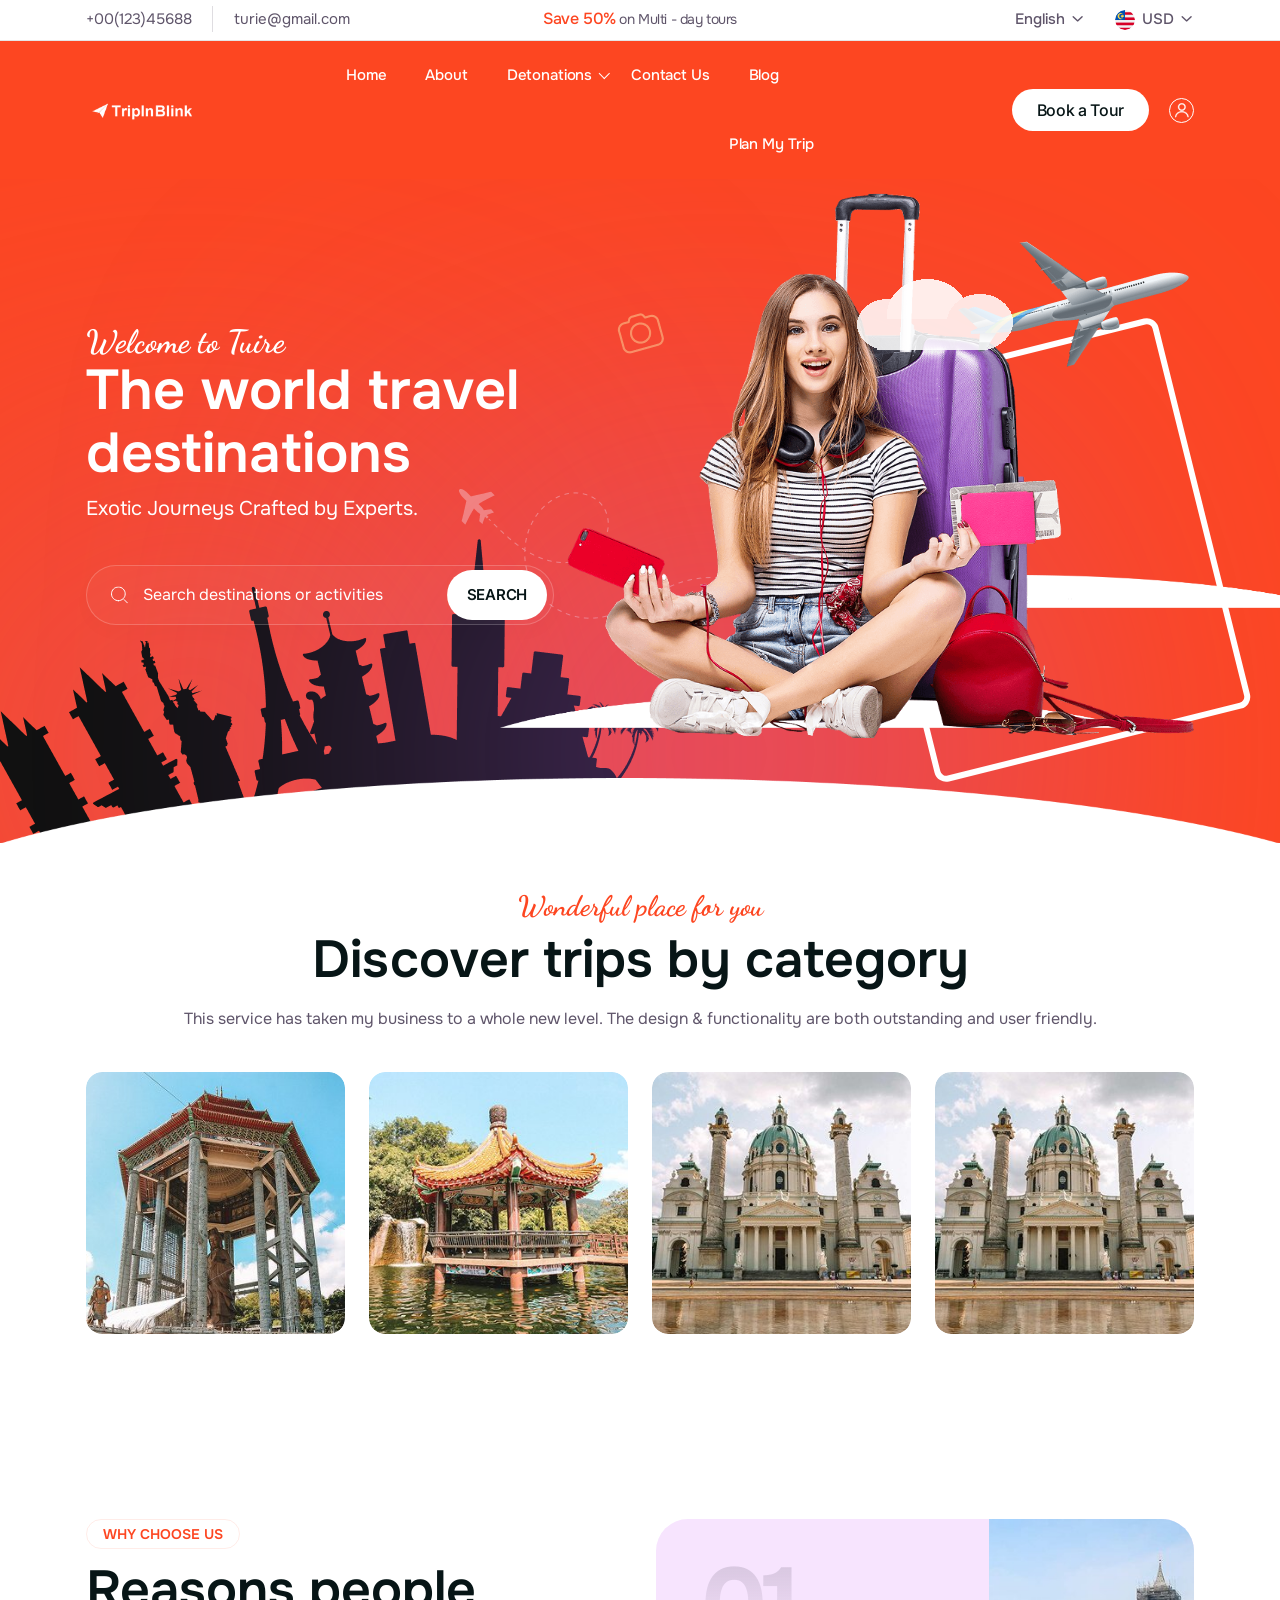
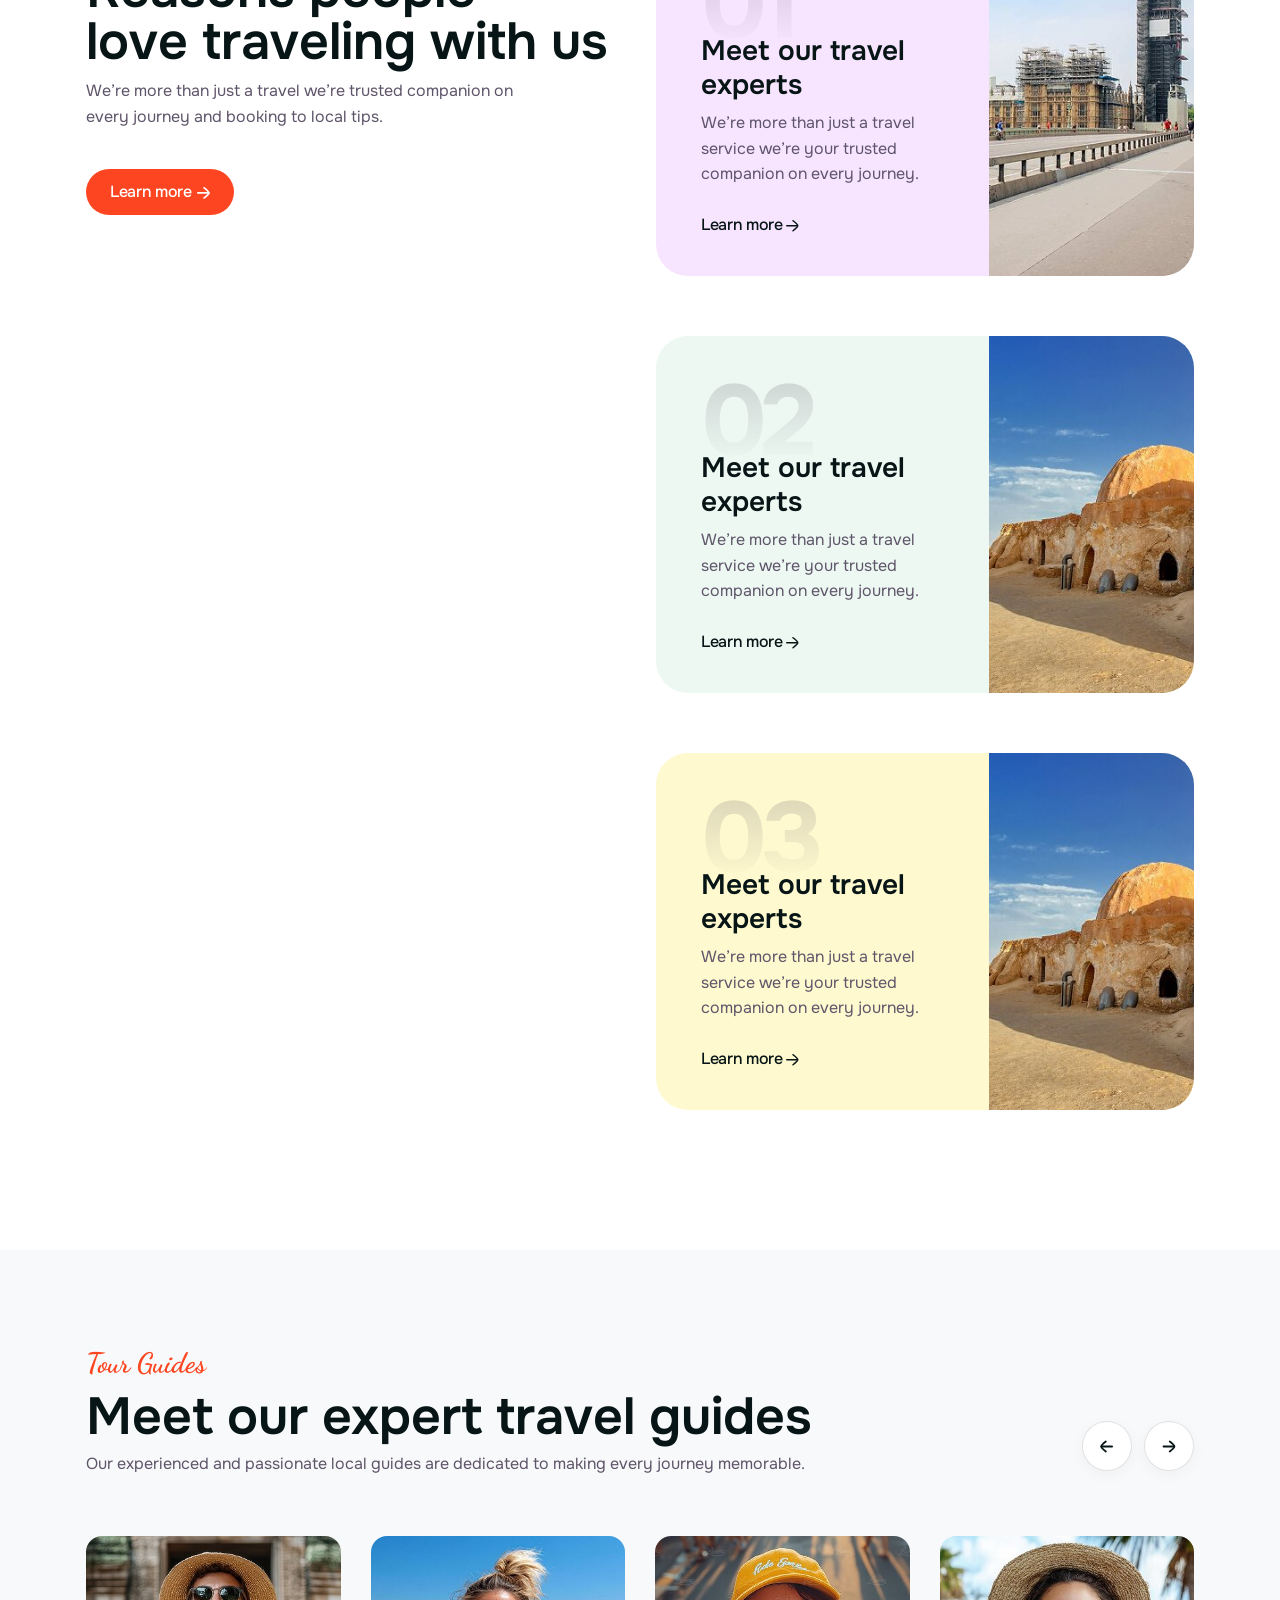
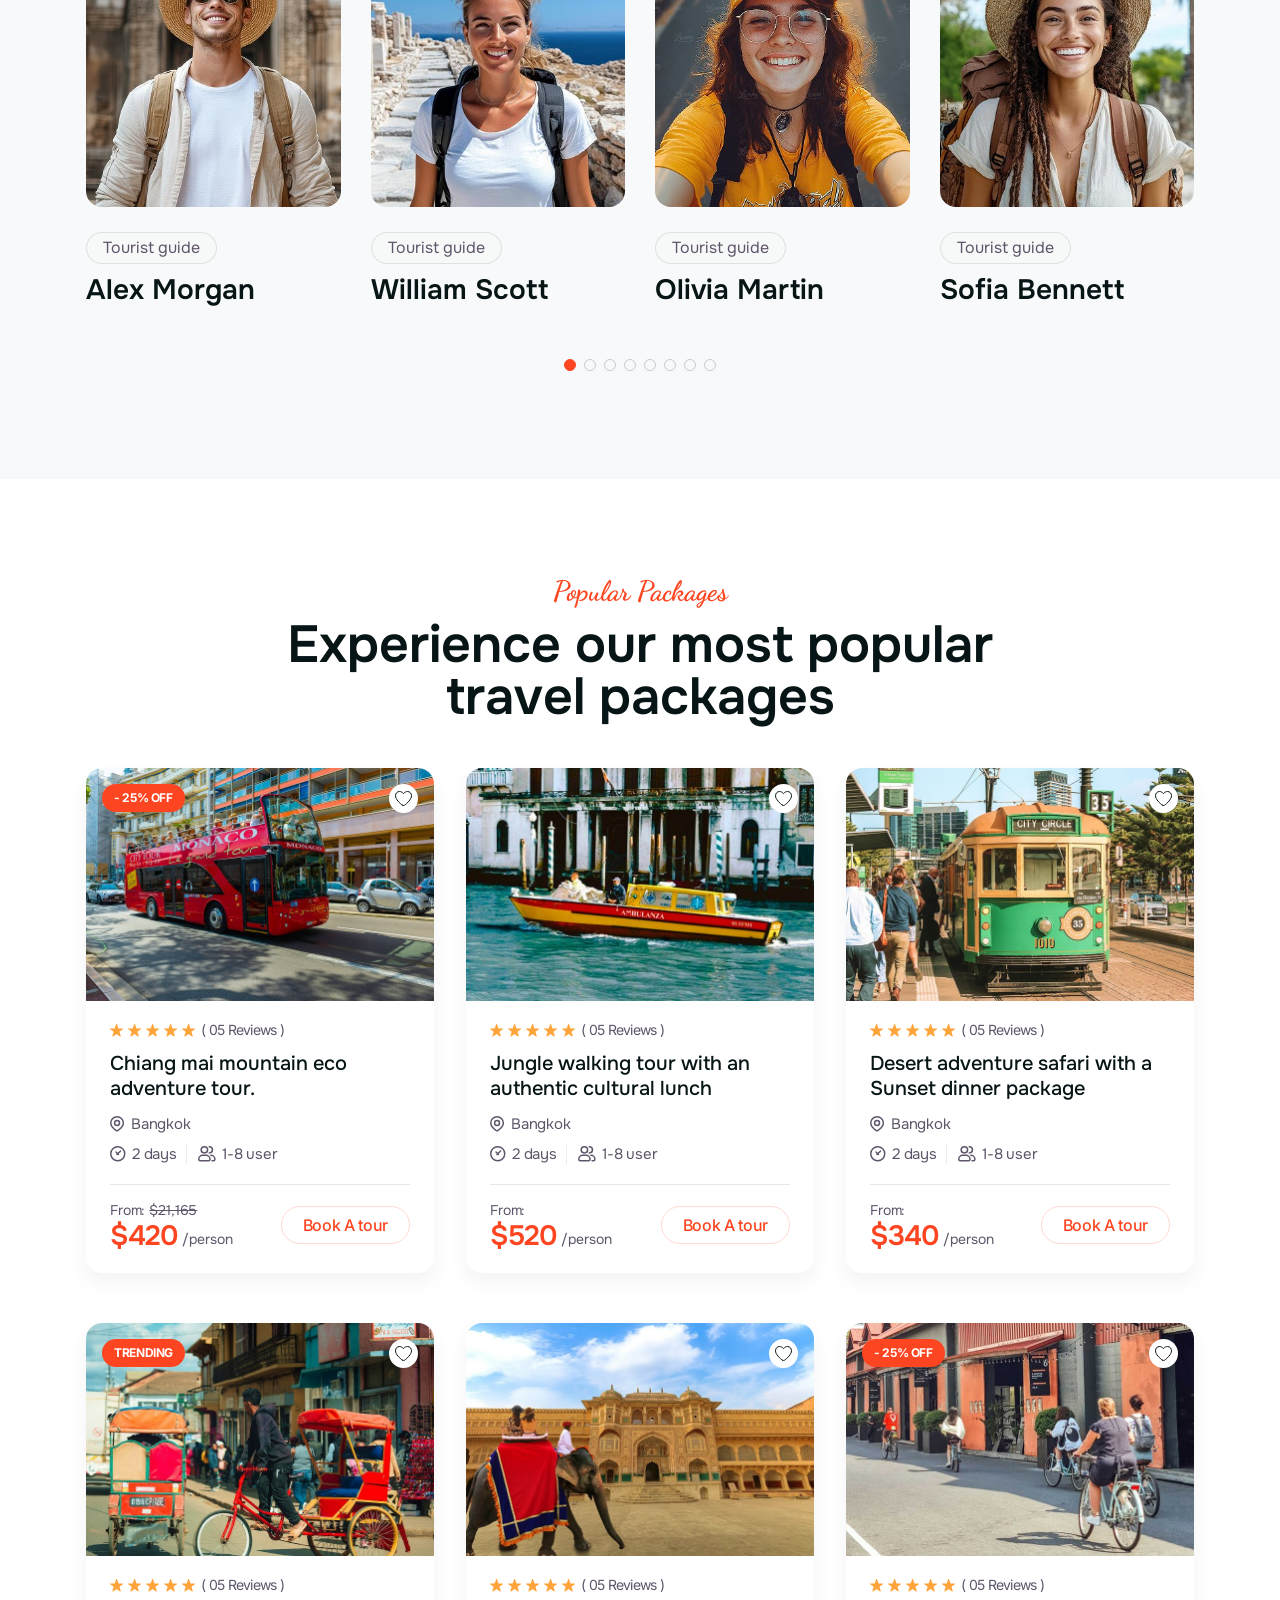
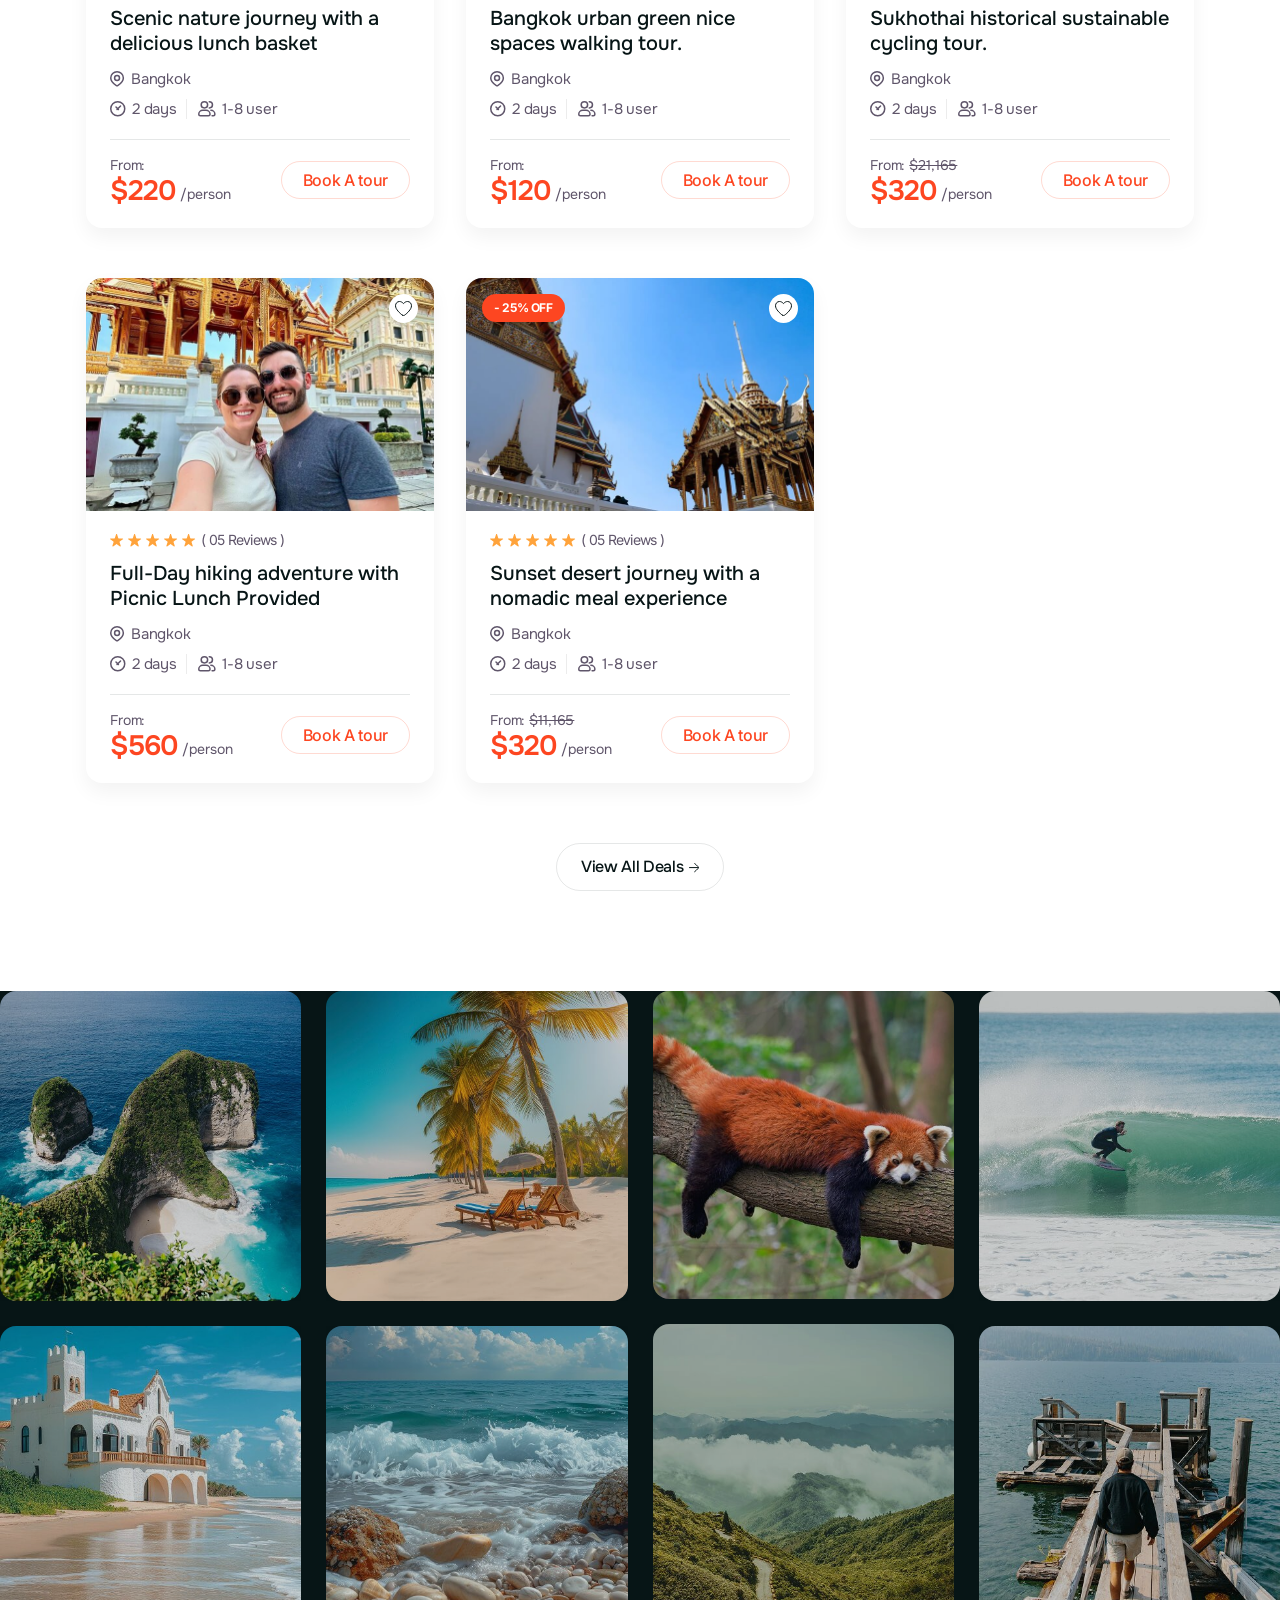
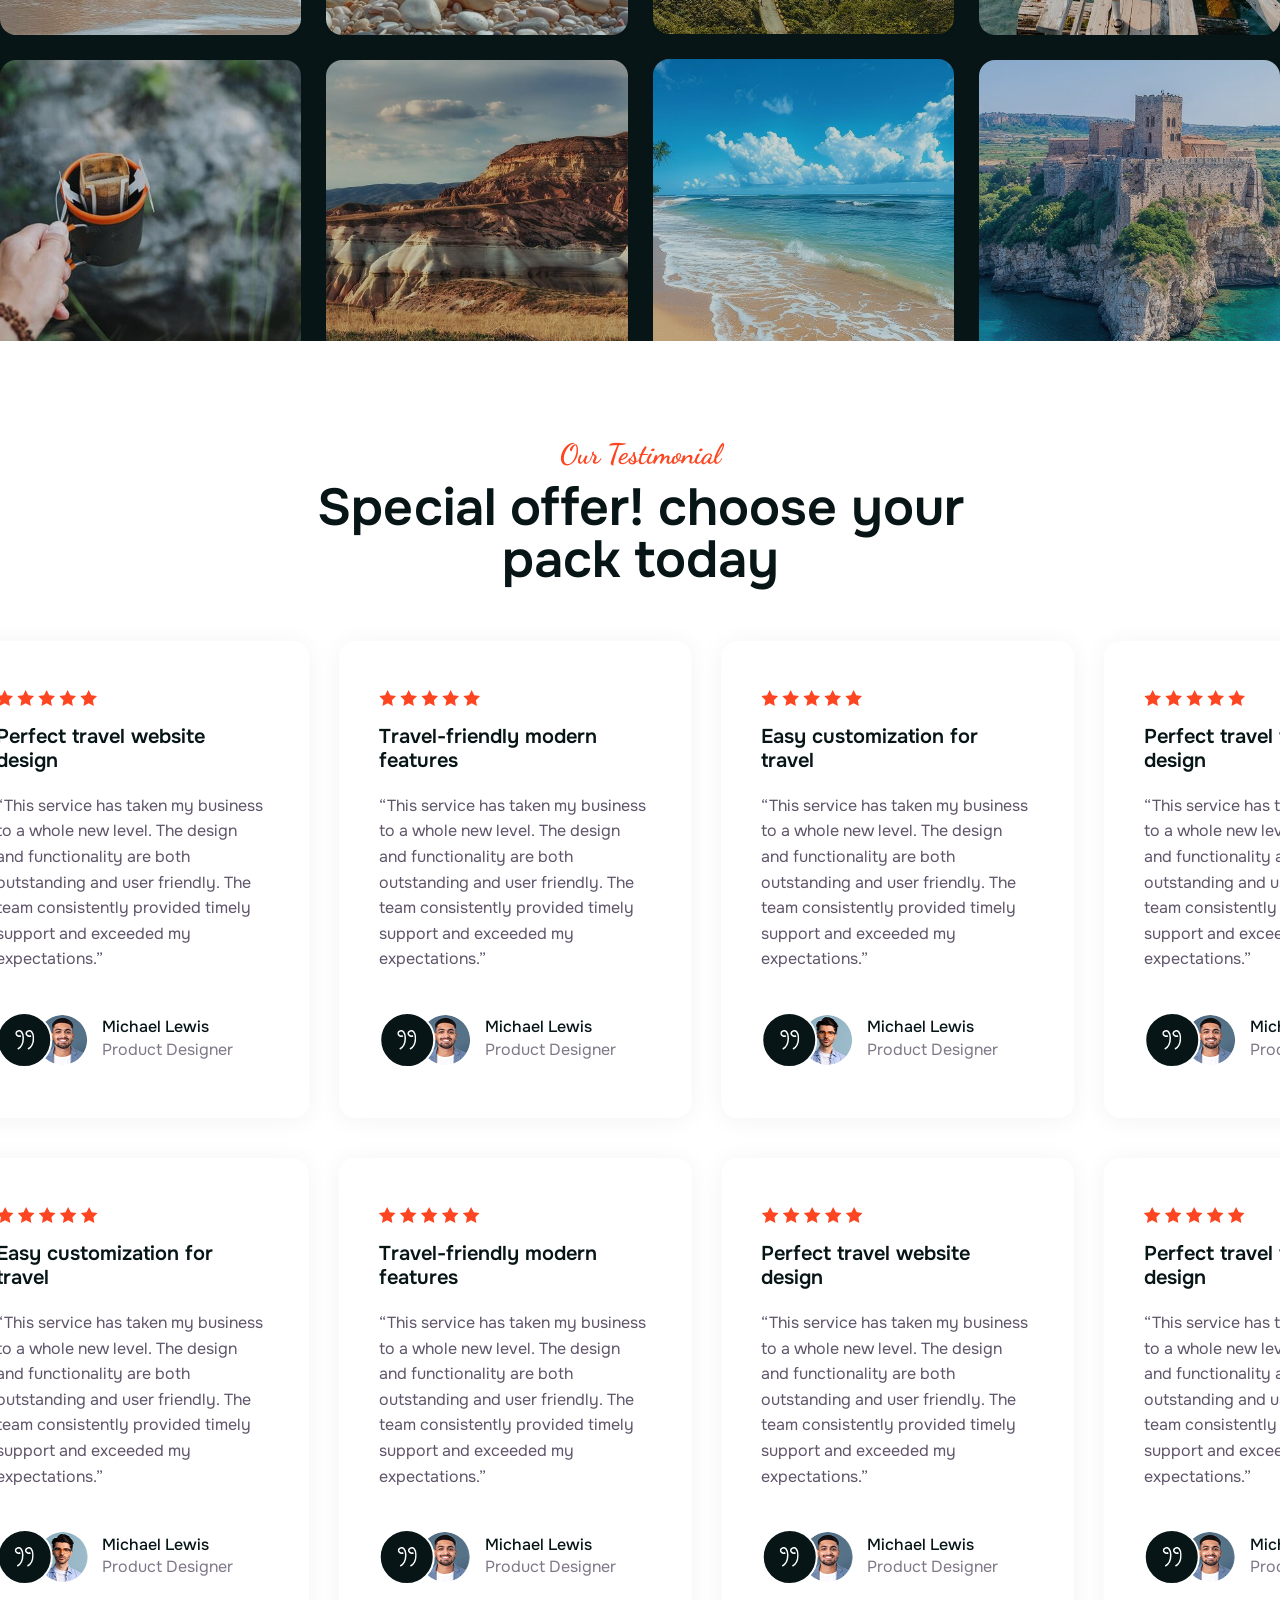
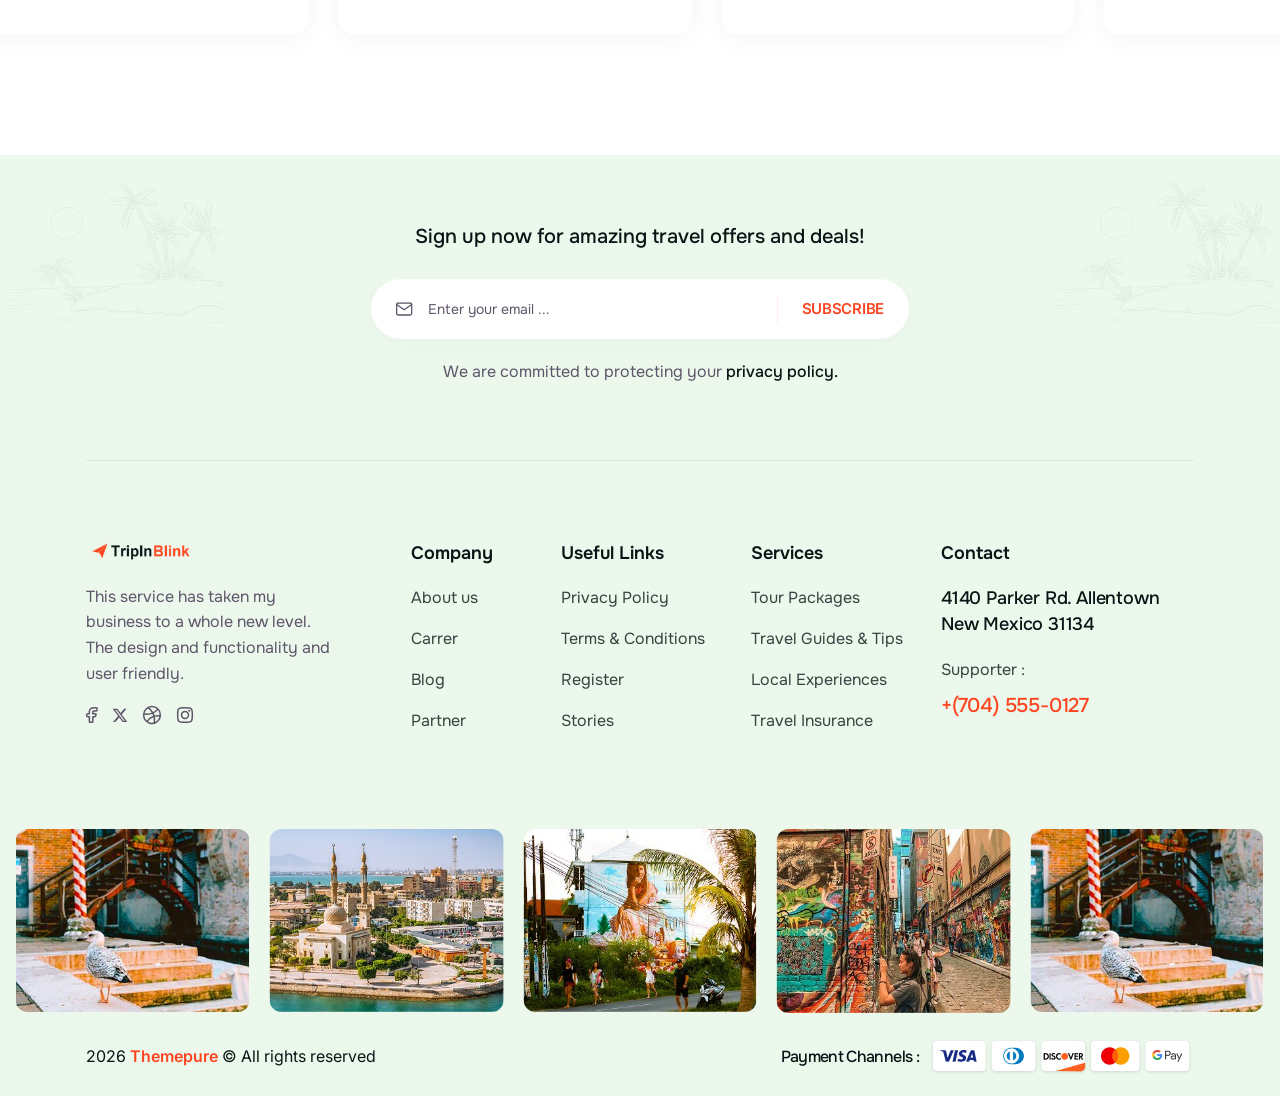
==== commit e5d7a866: "Download and serve videos locally from assets/video to fix playback" ====
--- a/index.html
+++ b/index.html
@@ -579,7 +579,7 @@
                      </div>
                      <div class="tp-hero-4-video p-relative d-none d-md-block">
                         <video loop="" muted="" autoplay="" playsinline="">
-                           <source src="https://html.aqlova.com/videos/turie/video-2.mp4" type="video/mp4">
+                           <source src="assets/video/video-2.mp4" type="video/mp4">
                         </video>
                      </div>
                   </div>
